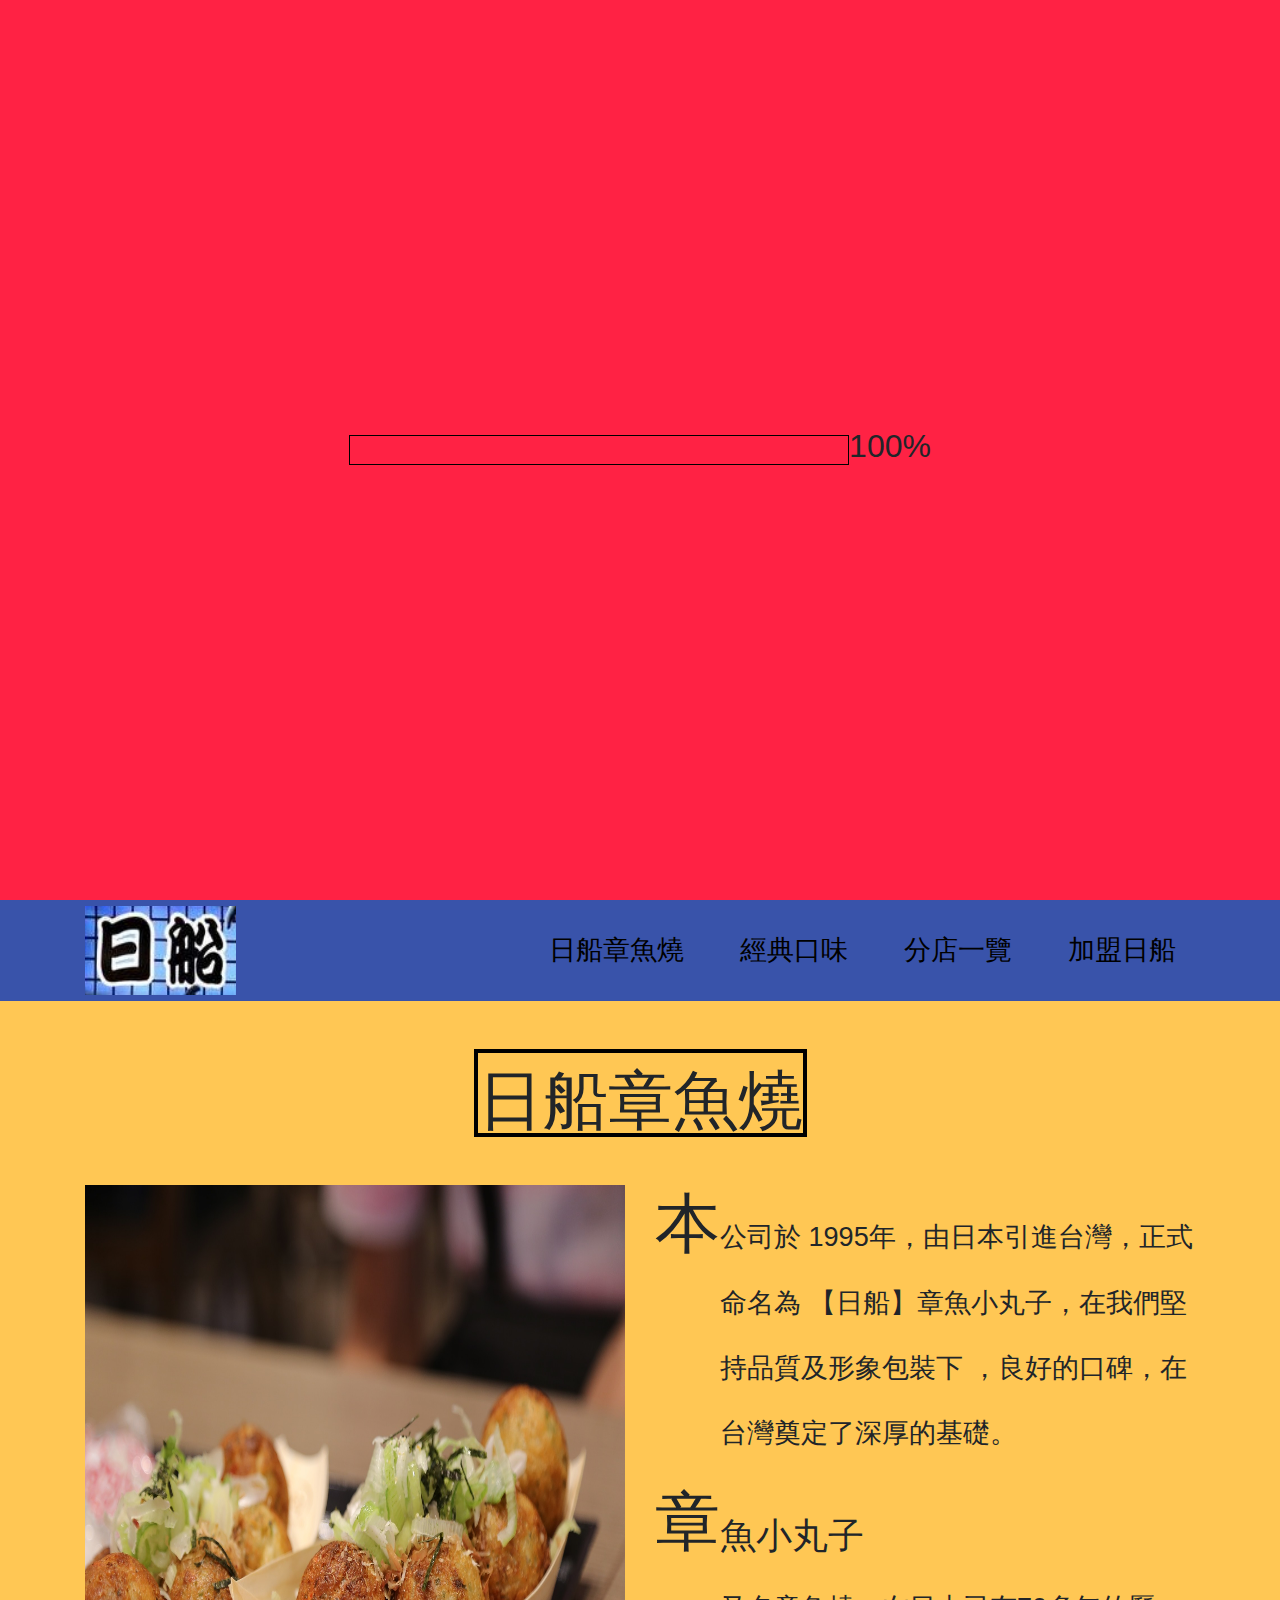
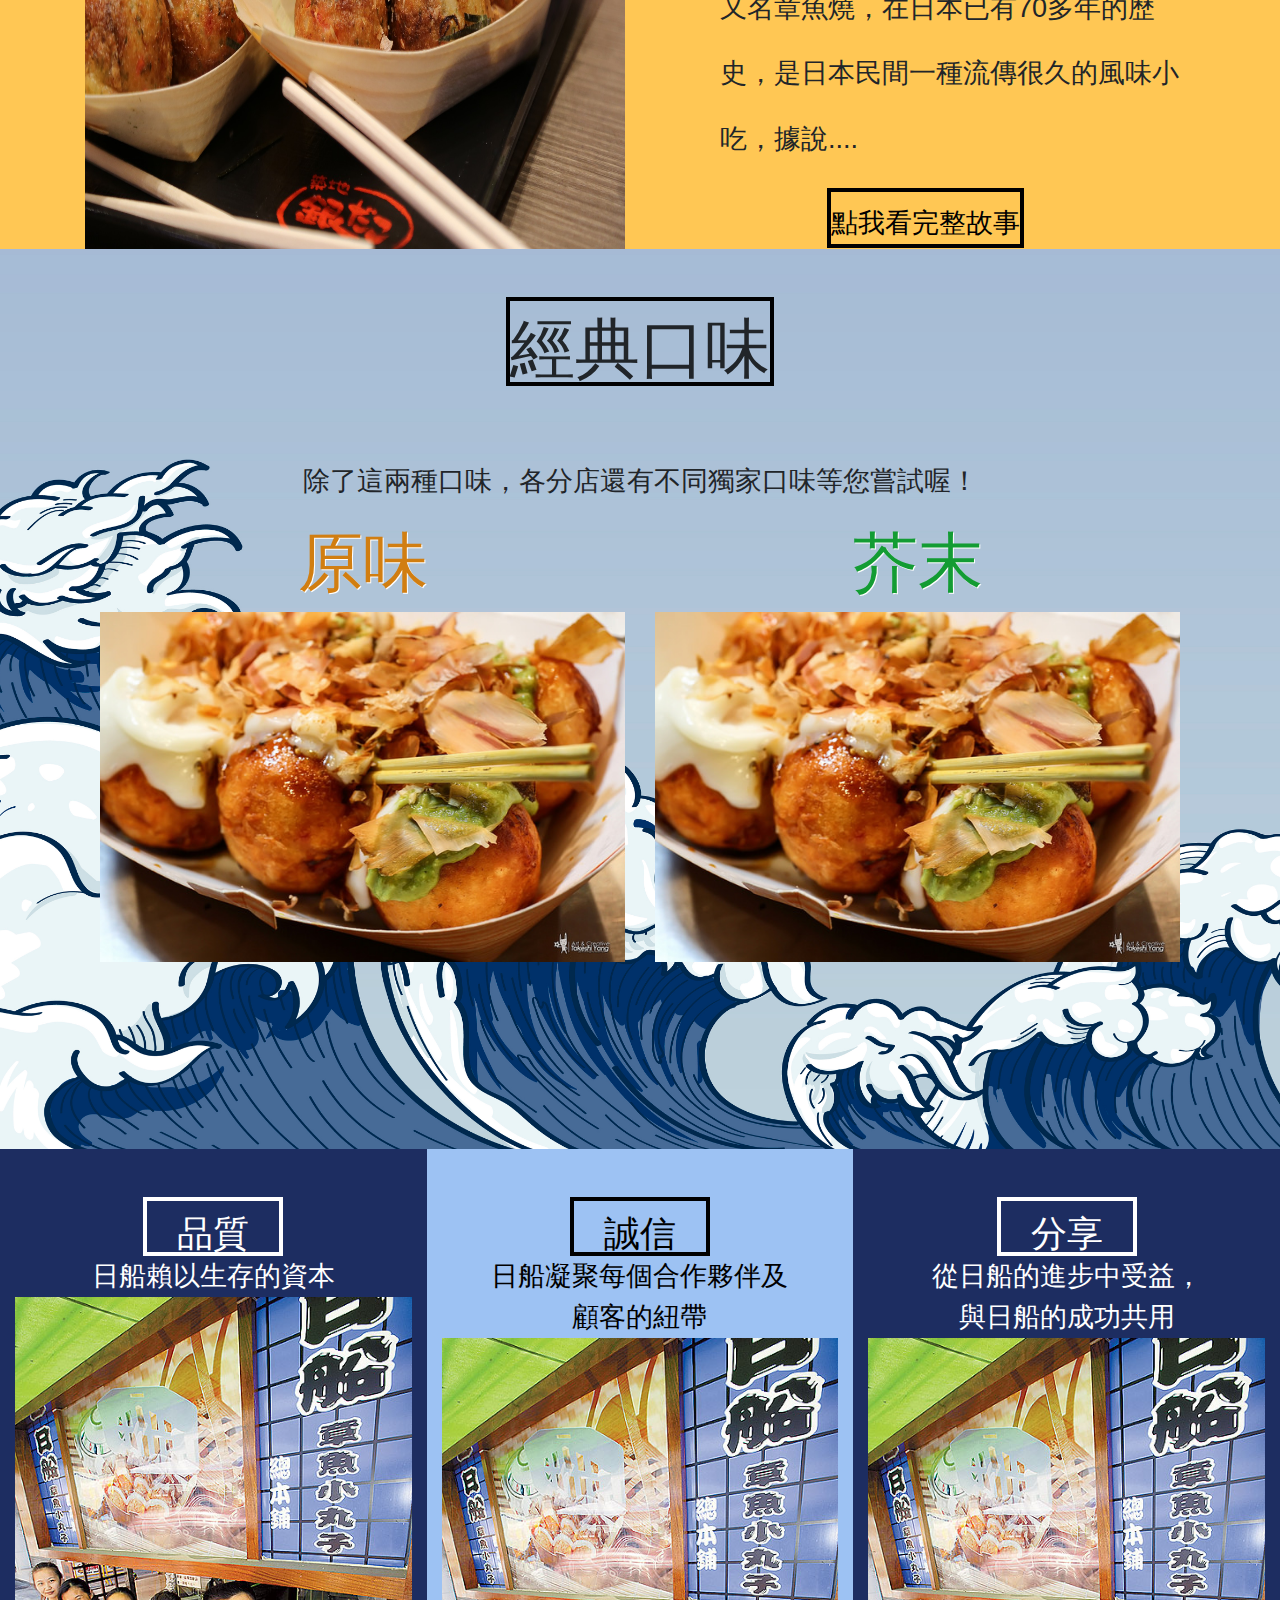
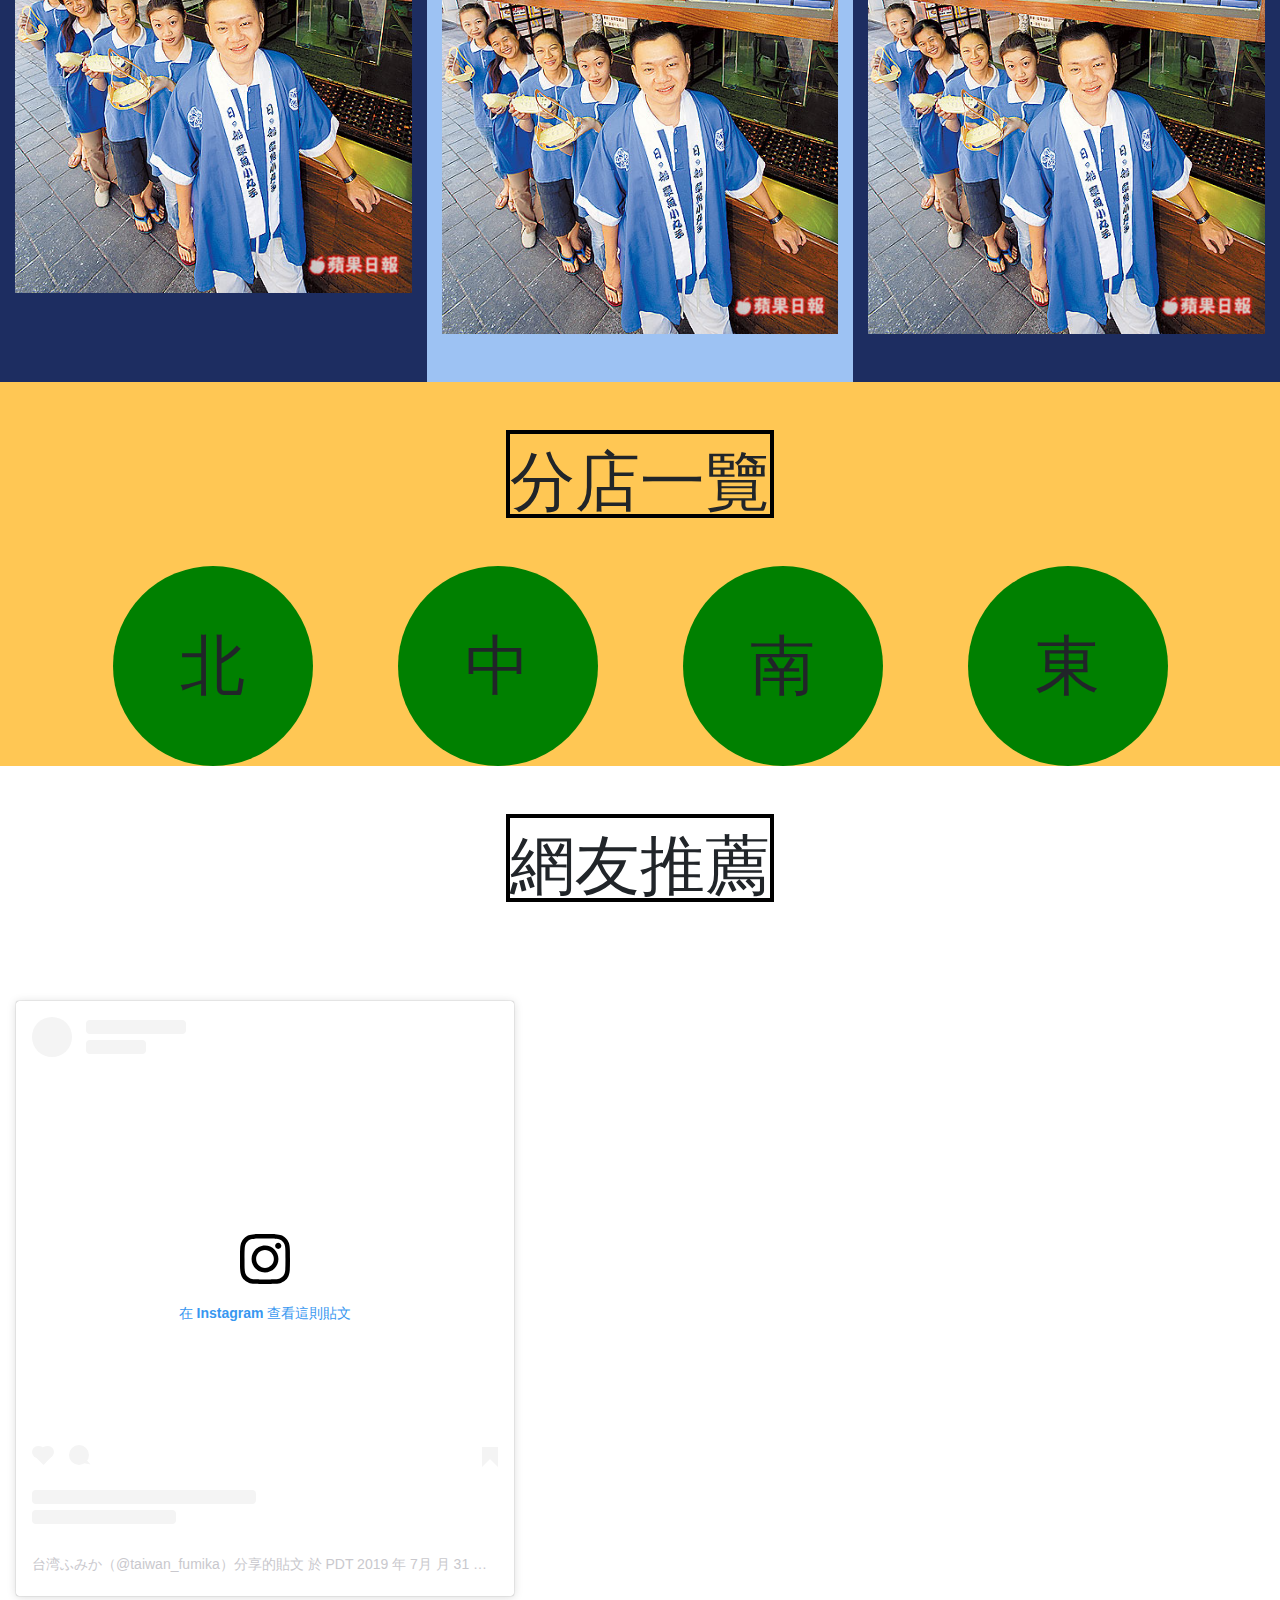
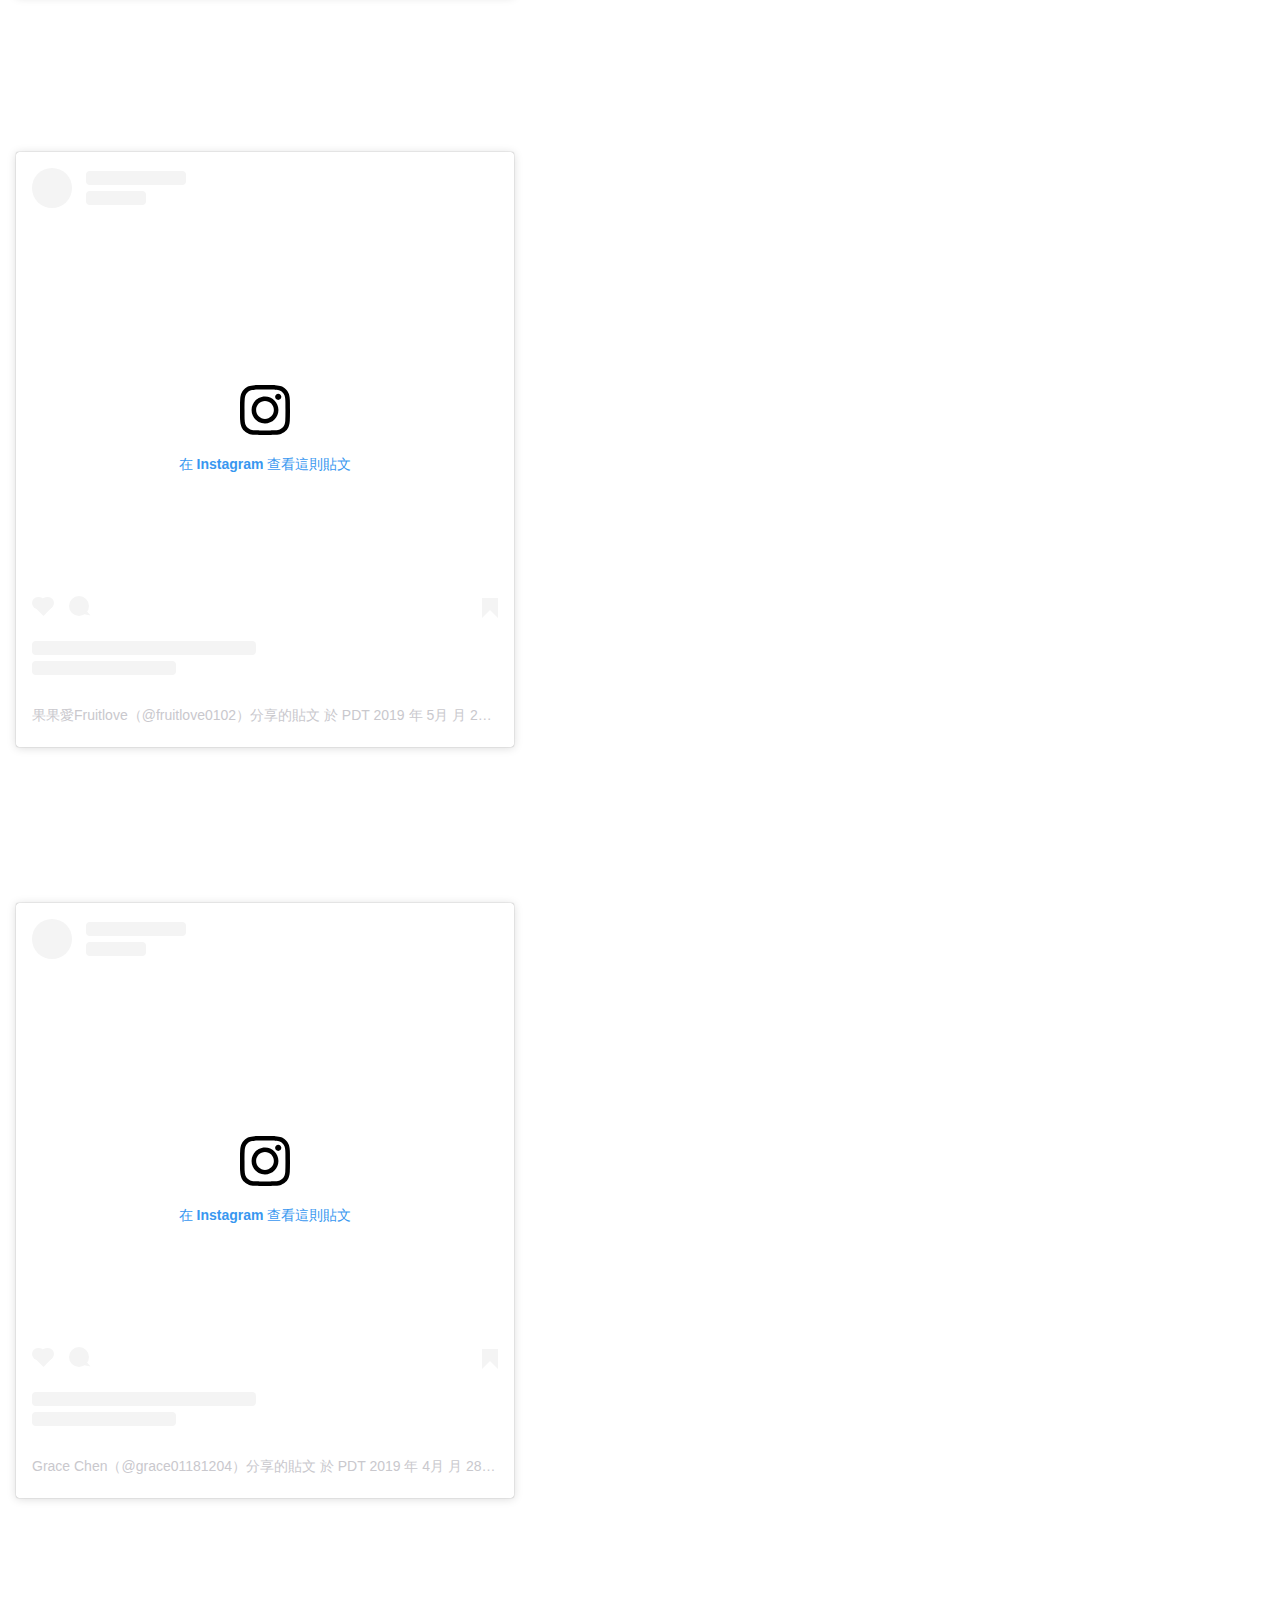
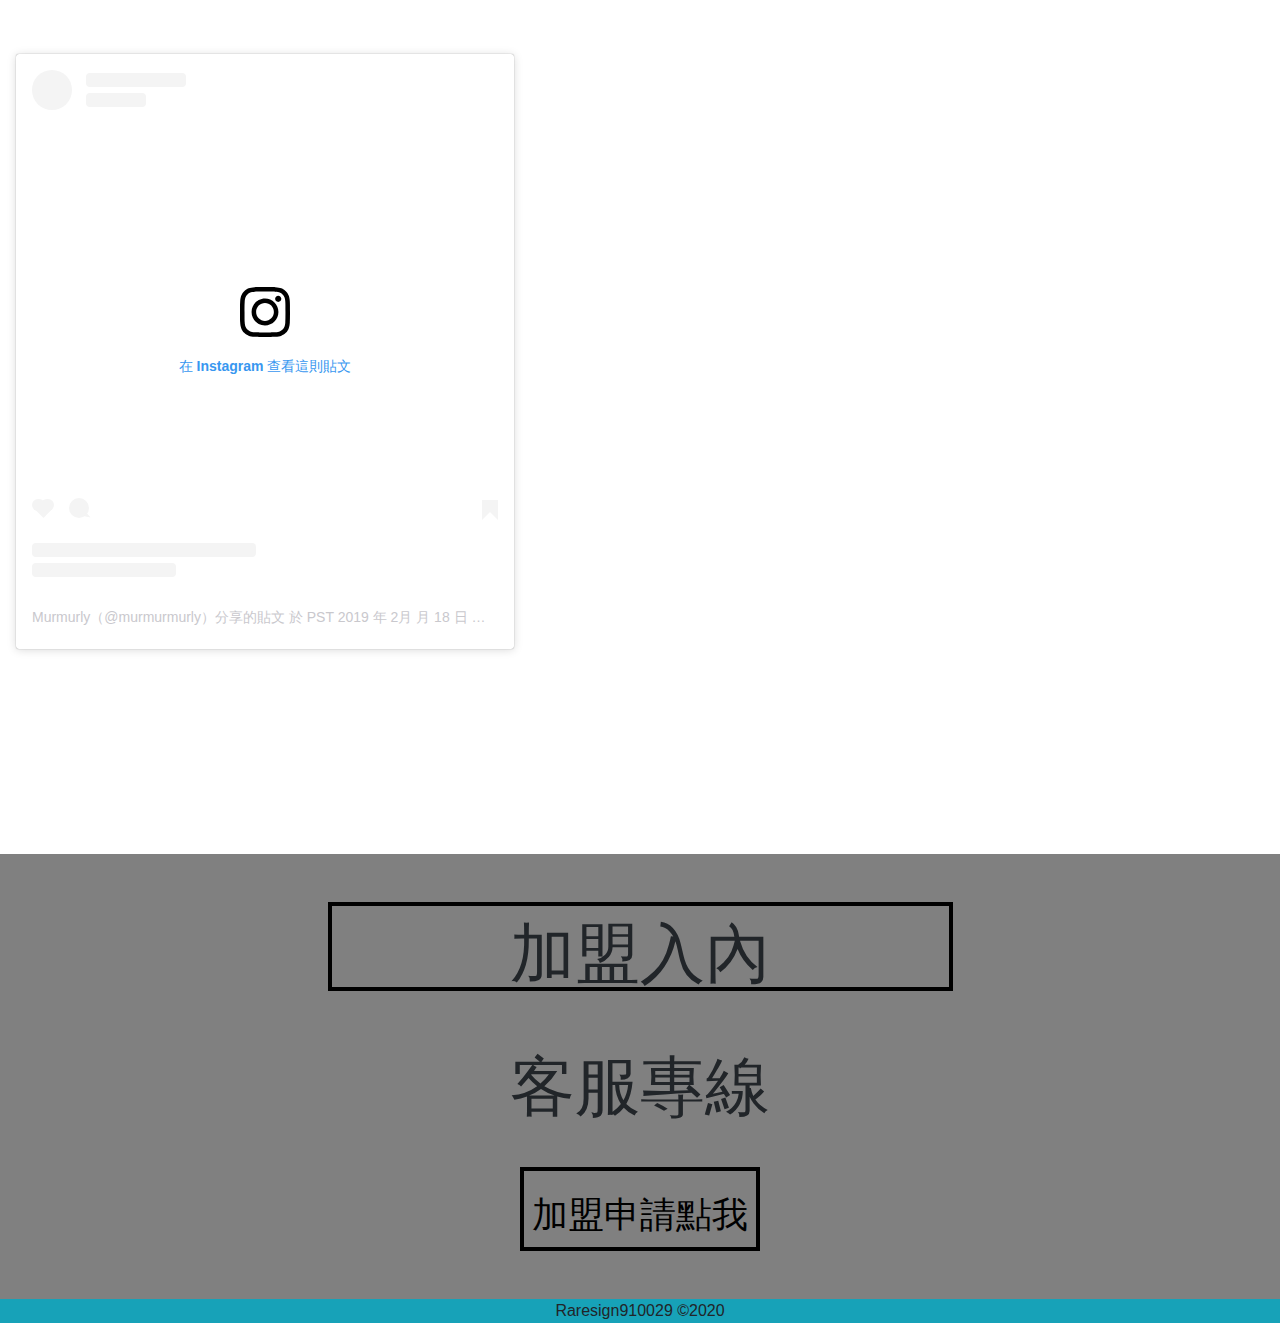
==== index.html @ 91a4bc74 "up" ====
<!doctype html>
<html lang="en">

<head>
    <!-- 繁黑體 -->
    <script>
        (function (d) {
            var config = {
                kitId: 'cxu7qqn',
                scriptTimeout: 3000,
                async: true
            },
                h = d.documentElement,
                t = setTimeout(function () {
                    h.className = h.className.replace(/\bwf-loading\b/g, "") + " wf-inactive";
                }, config.scriptTimeout),
                tk = d.createElement("script"),
                f = false,
                s = d.getElementsByTagName("script")[0],
                a;
            h.className += " wf-loading";
            tk.src = 'https://use.typekit.net/' + config.kitId + '.js';
            tk.async = true;
            tk.onload = tk.onreadystatechange = function () {
                a = this.readyState;
                if (f || a && a != "complete" && a != "loaded") return;
                f = true;
                clearTimeout(t);
                try {
                    Typekit.load(config)
                } catch (e) { }
            };
            s.parentNode.insertBefore(tk, s)
        })(document);
    </script>

    <meta charset="utf-8">
    <meta name="viewport" content="width=device-width, initial-scale=1, shrink-to-fit=no">
    <link rel="stylesheet" href="https://stackpath.bootstrapcdn.com/bootstrap/4.4.1/css/bootstrap.min.css"
        integrity="sha384-Vkoo8x4CGsO3+Hhxv8T/Q5PaXtkKtu6ug5TOeNV6gBiFeWPGFN9MuhOf23Q9Ifjh" crossorigin="anonymous">
    <link rel="icon" href="./img/octopus_favicon.png" type="image/x-icon" />

    <link rel="stylesheet" href="https://cdnjs.cloudflare.com/ajax/libs/Swiper/4.5.1/css/swiper.min.css">

    <link rel="stylesheet" href="./css/jpboat.css">

    <title>日船章魚小丸子</title>
</head>

<body>
    <section class="loading_start">
        <div class="loadingbg">
            <div class="loadbar">
                <div class="loading"></div>
            </div>
            <h2 id="percent">100%</h2>
        </div>
    </section>

    <div class="nav_section">
        <nav class="container navbar navbar-expand-lg ">
            <!-- X  收合 -->
            <div class="remove " id="remove_btn" title="收合選單">X</div>
            <!-- <div class="back_top " id="back_top" title="回到頁首" >^</div> -->
            <a class="nav_logo navbar-brand " href="#jpboat_start">
                <img src="./img/日船Logo.jpg" width="151" , height="
                89" alt="" title="日船 JPBOAT │ 章魚燒第一品牌">

            </a>
            <button class="navbar-toggler" title="點我展開 │ 收合" type="button" data-toggle="collapse"
                data-target="#navbarNavDropdown" aria-controls="navbarNavDropdown" aria-expanded="false"
                aria-label="Toggle navigation">
                <span class="navbar-toggler-icon">
                    <img src="https://cdn.pixabay.com/photo/2014/04/04/19/48/octopus-313943_960_720.png" alt="">
                </span>
            </button>
            <div class="collapse navbar-collapse nav_group" id="navbarNavDropdown">
                <ul class="navbar-nav">

                    <li class="nav-item active">
                        <a class="nav-link" href="#jpboat_start">日船章魚燒</a>
                    </li>
                    <li class="nav-item active">
                        <a class="nav-link" href="#classicTaste">經典口味</a>
                    </li>
                    <li class="nav-item active">
                        <a class="nav-link" href="#">分店一覽</a>
                    </li>
                    <li class="nav-item active">
                        <a class="nav-link" href="#">加盟日船</a>
                    </li>
                </ul>
            </div>
        </nav>
    </div>

    <main>
        <section class="blank_fill_nav" id="jpboat_start"></section>
        <!-- 日船章魚燒介紹 開始 -->
        <section class="bg-first">
            <div class="container">
                <div class="row">
                    <div class="col col-12">
                        <div class="title-box">
                            <div class="title">日船章魚燒</div>
                        </div>
                    </div>
                    <div class="col col-12 col-md-12 col-lg-6 col-xl-6">
                        <img src="./img/takoyaki.jpg" class="img-fluid" alt="章魚小丸子 ">
                    </div>
                    <div class="col col-12 col-md-12 col-lg-6 col-xl-6 contents">

                        <div class="content_1">
                            <h2>本</h2>
                            <p>公司於 1995年，由日本引進台灣，正式命名為

                                【日船】章魚小丸子，在我們堅持品質及形象包裝下

                                ，良好的口碑，在台灣奠定了深厚的基礎。</p>
                        </div>
                        <div class="content_2">
                            <h2>章</h2>
                            <h3>魚小丸子</h3>
                            <p>又名章魚燒，在日本已有70多年的歷史，是日本民間一種流傳很久的風味小吃，據說....</p>
                        </div>
                        <div class="content_3">
                            <a data-toggle="modal" href="#myModal">
                                <div title="日船 │ 緣起">點我看完整故事</div>
                            </a>
                            <div class="modal fade" id="myModal" tabindex="-1" role="dialog" aria-hidden="true">
                                <div class="modal-dialog modal-full" role="document">
                                    <div class="modal-content">
                                        <div class="modal-header">
                                            <h5 class="modal-title">Modal</h5>
                                            <button type="button" class="close" data-dismiss="modal" aria-label="Close">
                                                <span aria-hidden="true">×</span>
                                            </button>
                                        </div>
                                        <div class="modal-body p-4" id="result">
                                            <p>The grid inside the modal is responsive too..</p>
                                            <div class="row">
                                                <div class="col-sm-6 col-lg-3">
                                                    Content
                                                </div>
                                                <div class="col-sm-6 col-lg-3">
                                                    Content
                                                </div>
                                                <div class="col-sm-6 col-lg-3">
                                                    Content
                                                </div>
                                                <div class="col-sm-6 col-lg-3">
                                                    Content
                                                </div>
                                                <div class="col-sm-6 col-lg-3">
                                                    Content
                                                </div>
                                                <div class="col-sm-6 col-lg-3">
                                                    Content
                                                </div>
                                                <div class="col-sm-6 col-lg-3">
                                                    Content
                                                </div>
                                                <div class="col-sm-6 col-lg-3">
                                                    Content
                                                </div>
                                            </div>
                                        </div>
                                        <div class="modal-footer">
                                            <button type="button" class="btn btn-secondary"
                                                data-dismiss="modal">OK</button>
                                        </div>
                                    </div>
                                </div>
                            </div>
                        </div>
                    </div>
                </div>
        </section>
        <!-- 日船章魚燒介紹 結束 -->


        <!-- 經典口味 -->
        <section class="bg-classicTaste" id="classicTaste">
            <div class="container">
                <div class="row">
                    <div class="col col-12">
                        <div class="title-box">
                            <div class="title">經典口味</div>
                        </div>
                    </div>
                </div>
                <div class="row">
                    <div class="col col-12">
                        <div class="subtitle-box">
                            <div class="title">除了這兩種口味，各分店還有不同獨家口味等您嘗試喔！</div>
                        </div>
                    </div>
                </div>
                <div class="row">
                    <div class="col col-12">
                        <div class="favor-box">
                            <div class="col col-12 col-md-12 col-lg-6 col-xl-6 favor-box-in">
                                <div class="tasteBox original">原味</div>
                                <img src="./img/個人專題pics/芥末.jpg" alt="">
                            </div>
                            <div class="col col-12 col-md-12 col-lg-6 col-xl-6 favor-box-in">
                                <div class="tasteBox mustard">芥末</div>
                                <img src="./img/個人專題pics/芥末.jpg" alt="">
                            </div>
                        </div>
                    </div>
                </div>
            </div>
        </section>
        <!-- 經典口味 結束 -->

        <!-- 日船理念 滿版 開始 -->
        <section class="idea">
            <div class="container full">
                <div class="row">
                    <div class="col col-12 col-md-12 col-lg-4 col-xl-4 quality">
                        <div class="cards">
                            <div class="card-idea-title quality">
                                品質
                            </div>
                            <div class="card-idea-content quality">日船賴以生存的資本</div>
                            <img class="img-fluid" src="./img/個人專題pics/日船形象照.jpg" alt="">
                        </div>
                    </div>
                    <div class="col col-12 col-md-12 col-lg-4 col-xl-4 honesty">
                        <div class="cards">
                            <div class="card-idea-title honesty ">
                                誠信
                            </div>
                            <div class="card-idea-content honesty">
                                日船凝聚每個合作夥伴及<br>顧客的紐帶
                            </div>
                            <img class="img-fluid" src="./img/個人專題pics/日船形象照.jpg" alt="">
                        </div>
                    </div>
                    <div class="col col-12 col-md-12 col-lg-4 col-xl-4 share">
                        <div class="cards">
                            <div class="card-idea-title share">
                                分享
                            </div>
                            <div class="card-idea-content share">從日船的進步中受益，<br>與日船的成功共用</div>
                            <img class="img-fluid" src="./img/個人專題pics/日船形象照.jpg" alt="">
                        </div>
                    </div>
                </div>
            </div>
        </section>
        <!-- 日船理念 滿版 結束 -->

        <!-- 分店一覽 開始 -->
        <section class="branches">
            <div class="container">
                <div class="row">
                    <div class="col col-12">
                        <div class="title-box">
                            <div class="title">分店一覽</div>
                        </div>
                    </div>
                </div>


                <div class="row">
                    <div class="col col-12 col-md-12 col-lg-3 col-xl-3">
                        <div class="circle north">
                            <p>北</p>
                        </div>
                    </div>
                    <div class="col col-12 col-md-12 col-lg-3 col-xl-3">
                        <div class="circle middle">
                            <p>中</p>
                        </div>
                    </div>
                    <div class="col col-12 col-md-12 col-lg-3 col-xl-3">
                        <div class="circle south">
                            <p>南</p>
                        </div>
                    </div>
                    <div class="col col-12 col-md-12 col-lg-3 col-xl-3">
                        <div class="circle east">
                            <p>東</p>
                        </div>
                    </div>
                </div>
            </div>

        </section>

        <!-- 分店一覽 結束 -->

        <!-- 網友推薦 開始 -->
        <section class="netizen_comment ">
            <div class="container full">
                <div class="row">
                    <div class="col col-12">
                        <div class="title-box">
                            <div class="title">網友推薦</div>
                        </div>
                    </div>
                </div>
                <div class="row">
                    <div class="col col-12">
                        <div class="swiper-container">
                            <div class="swiper-wrapper">
                                <div class="swiper-slide"
                                    ><blockquote class="instagram-media" data-instgrm-permalink="https://www.instagram.com/p/B0krpoDA9V7/?utm_source=ig_embed&amp;utm_campaign=loading" data-instgrm-version="12" style=" background:#FFF; border:0; border-radius:3px; box-shadow:0 0 1px 0 rgba(0,0,0,0.5),0 1px 10px 0 rgba(0,0,0,0.15); margin: 1px; max-width:540px; min-width:326px; padding:0; width:99.375%; width:-webkit-calc(100% - 2px); width:calc(100% - 2px);"><div style="padding:16px;"> <a href="https://www.instagram.com/p/B0krpoDA9V7/?utm_source=ig_embed&amp;utm_campaign=loading" style=" background:#FFFFFF; line-height:0; padding:0 0; text-align:center; text-decoration:none; width:100%;" target="_blank"> <div style=" display: flex; flex-direction: row; align-items: center;"> <div style="background-color: #F4F4F4; border-radius: 50%; flex-grow: 0; height: 40px; margin-right: 14px; width: 40px;"></div> <div style="display: flex; flex-direction: column; flex-grow: 1; justify-content: center;"> <div style=" background-color: #F4F4F4; border-radius: 4px; flex-grow: 0; height: 14px; margin-bottom: 6px; width: 100px;"></div> <div style=" background-color: #F4F4F4; border-radius: 4px; flex-grow: 0; height: 14px; width: 60px;"></div></div></div><div style="padding: 19% 0;"></div> <div style="display:block; height:50px; margin:0 auto 12px; width:50px;"><svg width="50px" height="50px" viewBox="0 0 60 60" version="1.1" xmlns="https://www.w3.org/2000/svg" xmlns:xlink="https://www.w3.org/1999/xlink"><g stroke="none" stroke-width="1" fill="none" fill-rule="evenodd"><g transform="translate(-511.000000, -20.000000)" fill="#000000"><g><path d="M556.869,30.41 C554.814,30.41 553.148,32.076 553.148,34.131 C553.148,36.186 554.814,37.852 556.869,37.852 C558.924,37.852 560.59,36.186 560.59,34.131 C560.59,32.076 558.924,30.41 556.869,30.41 M541,60.657 C535.114,60.657 530.342,55.887 530.342,50 C530.342,44.114 535.114,39.342 541,39.342 C546.887,39.342 551.658,44.114 551.658,50 C551.658,55.887 546.887,60.657 541,60.657 M541,33.886 C532.1,33.886 524.886,41.1 524.886,50 C524.886,58.899 532.1,66.113 541,66.113 C549.9,66.113 557.115,58.899 557.115,50 C557.115,41.1 549.9,33.886 541,33.886 M565.378,62.101 C565.244,65.022 564.756,66.606 564.346,67.663 C563.803,69.06 563.154,70.057 562.106,71.106 C561.058,72.155 560.06,72.803 558.662,73.347 C557.607,73.757 556.021,74.244 553.102,74.378 C549.944,74.521 548.997,74.552 541,74.552 C533.003,74.552 532.056,74.521 528.898,74.378 C525.979,74.244 524.393,73.757 523.338,73.347 C521.94,72.803 520.942,72.155 519.894,71.106 C518.846,70.057 518.197,69.06 517.654,67.663 C517.244,66.606 516.755,65.022 516.623,62.101 C516.479,58.943 516.448,57.996 516.448,50 C516.448,42.003 516.479,41.056 516.623,37.899 C516.755,34.978 517.244,33.391 517.654,32.338 C518.197,30.938 518.846,29.942 519.894,28.894 C520.942,27.846 521.94,27.196 523.338,26.654 C524.393,26.244 525.979,25.756 528.898,25.623 C532.057,25.479 533.004,25.448 541,25.448 C548.997,25.448 549.943,25.479 553.102,25.623 C556.021,25.756 557.607,26.244 558.662,26.654 C560.06,27.196 561.058,27.846 562.106,28.894 C563.154,29.942 563.803,30.938 564.346,32.338 C564.756,33.391 565.244,34.978 565.378,37.899 C565.522,41.056 565.552,42.003 565.552,50 C565.552,57.996 565.522,58.943 565.378,62.101 M570.82,37.631 C570.674,34.438 570.167,32.258 569.425,30.349 C568.659,28.377 567.633,26.702 565.965,25.035 C564.297,23.368 562.623,22.342 560.652,21.575 C558.743,20.834 556.562,20.326 553.369,20.18 C550.169,20.033 549.148,20 541,20 C532.853,20 531.831,20.033 528.631,20.18 C525.438,20.326 523.257,20.834 521.349,21.575 C519.376,22.342 517.703,23.368 516.035,25.035 C514.368,26.702 513.342,28.377 512.574,30.349 C511.834,32.258 511.326,34.438 511.181,37.631 C511.035,40.831 511,41.851 511,50 C511,58.147 511.035,59.17 511.181,62.369 C511.326,65.562 511.834,67.743 512.574,69.651 C513.342,71.625 514.368,73.296 516.035,74.965 C517.703,76.634 519.376,77.658 521.349,78.425 C523.257,79.167 525.438,79.673 528.631,79.82 C531.831,79.965 532.853,80.001 541,80.001 C549.148,80.001 550.169,79.965 553.369,79.82 C556.562,79.673 558.743,79.167 560.652,78.425 C562.623,77.658 564.297,76.634 565.965,74.965 C567.633,73.296 568.659,71.625 569.425,69.651 C570.167,67.743 570.674,65.562 570.82,62.369 C570.966,59.17 571,58.147 571,50 C571,41.851 570.966,40.831 570.82,37.631"></path></g></g></g></svg></div><div style="padding-top: 8px;"> <div style=" color:#3897f0; font-family:Arial,sans-serif; font-size:14px; font-style:normal; font-weight:550; line-height:18px;"> 在 Instagram 查看這則貼文</div></div><div style="padding: 12.5% 0;"></div> <div style="display: flex; flex-direction: row; margin-bottom: 14px; align-items: center;"><div> <div style="background-color: #F4F4F4; border-radius: 50%; height: 12.5px; width: 12.5px; transform: translateX(0px) translateY(7px);"></div> <div style="background-color: #F4F4F4; height: 12.5px; transform: rotate(-45deg) translateX(3px) translateY(1px); width: 12.5px; flex-grow: 0; margin-right: 14px; margin-left: 2px;"></div> <div style="background-color: #F4F4F4; border-radius: 50%; height: 12.5px; width: 12.5px; transform: translateX(9px) translateY(-18px);"></div></div><div style="margin-left: 8px;"> <div style=" background-color: #F4F4F4; border-radius: 50%; flex-grow: 0; height: 20px; width: 20px;"></div> <div style=" width: 0; height: 0; border-top: 2px solid transparent; border-left: 6px solid #f4f4f4; border-bottom: 2px solid transparent; transform: translateX(16px) translateY(-4px) rotate(30deg)"></div></div><div style="margin-left: auto;"> <div style=" width: 0px; border-top: 8px solid #F4F4F4; border-right: 8px solid transparent; transform: translateY(16px);"></div> <div style=" background-color: #F4F4F4; flex-grow: 0; height: 12px; width: 16px; transform: translateY(-4px);"></div> <div style=" width: 0; height: 0; border-top: 8px solid #F4F4F4; border-left: 8px solid transparent; transform: translateY(-4px) translateX(8px);"></div></div></div> <div style="display: flex; flex-direction: column; flex-grow: 1; justify-content: center; margin-bottom: 24px;"> <div style=" background-color: #F4F4F4; border-radius: 4px; flex-grow: 0; height: 14px; margin-bottom: 6px; width: 224px;"></div> <div style=" background-color: #F4F4F4; border-radius: 4px; flex-grow: 0; height: 14px; width: 144px;"></div></div></a><p style=" color:#c9c8cd; font-family:Arial,sans-serif; font-size:14px; line-height:17px; margin-bottom:0; margin-top:8px; overflow:hidden; padding:8px 0 7px; text-align:center; text-overflow:ellipsis; white-space:nowrap;"><a href="https://www.instagram.com/p/B0krpoDA9V7/?utm_source=ig_embed&amp;utm_campaign=loading" style=" color:#c9c8cd; font-family:Arial,sans-serif; font-size:14px; font-style:normal; font-weight:normal; line-height:17px; text-decoration:none;" target="_blank">台湾ふみか（@taiwan_fumika）分享的貼文</a> 於 <time style=" font-family:Arial,sans-serif; font-size:14px; line-height:17px;" datetime="2019-07-31T07:42:49+00:00">PDT 2019 年 7月 月 31 日 上午 12:42</time> 張貼</p></div></blockquote> <script async src="//www.instagram.com/embed.js"></script></div>
                                <div class="swiper-slide"
                                    ><blockquote class="instagram-media" data-instgrm-permalink="https://www.instagram.com/p/Bx48V1_DPYf/?utm_source=ig_embed&amp;utm_campaign=loading" data-instgrm-version="12" style=" background:#FFF; border:0; border-radius:3px; box-shadow:0 0 1px 0 rgba(0,0,0,0.5),0 1px 10px 0 rgba(0,0,0,0.15); margin: 1px; max-width:540px; min-width:326px; padding:0; width:99.375%; width:-webkit-calc(100% - 2px); width:calc(100% - 2px);"><div style="padding:16px;"> <a href="https://www.instagram.com/p/Bx48V1_DPYf/?utm_source=ig_embed&amp;utm_campaign=loading" style=" background:#FFFFFF; line-height:0; padding:0 0; text-align:center; text-decoration:none; width:100%;" target="_blank"> <div style=" display: flex; flex-direction: row; align-items: center;"> <div style="background-color: #F4F4F4; border-radius: 50%; flex-grow: 0; height: 40px; margin-right: 14px; width: 40px;"></div> <div style="display: flex; flex-direction: column; flex-grow: 1; justify-content: center;"> <div style=" background-color: #F4F4F4; border-radius: 4px; flex-grow: 0; height: 14px; margin-bottom: 6px; width: 100px;"></div> <div style=" background-color: #F4F4F4; border-radius: 4px; flex-grow: 0; height: 14px; width: 60px;"></div></div></div><div style="padding: 19% 0;"></div> <div style="display:block; height:50px; margin:0 auto 12px; width:50px;"><svg width="50px" height="50px" viewBox="0 0 60 60" version="1.1" xmlns="https://www.w3.org/2000/svg" xmlns:xlink="https://www.w3.org/1999/xlink"><g stroke="none" stroke-width="1" fill="none" fill-rule="evenodd"><g transform="translate(-511.000000, -20.000000)" fill="#000000"><g><path d="M556.869,30.41 C554.814,30.41 553.148,32.076 553.148,34.131 C553.148,36.186 554.814,37.852 556.869,37.852 C558.924,37.852 560.59,36.186 560.59,34.131 C560.59,32.076 558.924,30.41 556.869,30.41 M541,60.657 C535.114,60.657 530.342,55.887 530.342,50 C530.342,44.114 535.114,39.342 541,39.342 C546.887,39.342 551.658,44.114 551.658,50 C551.658,55.887 546.887,60.657 541,60.657 M541,33.886 C532.1,33.886 524.886,41.1 524.886,50 C524.886,58.899 532.1,66.113 541,66.113 C549.9,66.113 557.115,58.899 557.115,50 C557.115,41.1 549.9,33.886 541,33.886 M565.378,62.101 C565.244,65.022 564.756,66.606 564.346,67.663 C563.803,69.06 563.154,70.057 562.106,71.106 C561.058,72.155 560.06,72.803 558.662,73.347 C557.607,73.757 556.021,74.244 553.102,74.378 C549.944,74.521 548.997,74.552 541,74.552 C533.003,74.552 532.056,74.521 528.898,74.378 C525.979,74.244 524.393,73.757 523.338,73.347 C521.94,72.803 520.942,72.155 519.894,71.106 C518.846,70.057 518.197,69.06 517.654,67.663 C517.244,66.606 516.755,65.022 516.623,62.101 C516.479,58.943 516.448,57.996 516.448,50 C516.448,42.003 516.479,41.056 516.623,37.899 C516.755,34.978 517.244,33.391 517.654,32.338 C518.197,30.938 518.846,29.942 519.894,28.894 C520.942,27.846 521.94,27.196 523.338,26.654 C524.393,26.244 525.979,25.756 528.898,25.623 C532.057,25.479 533.004,25.448 541,25.448 C548.997,25.448 549.943,25.479 553.102,25.623 C556.021,25.756 557.607,26.244 558.662,26.654 C560.06,27.196 561.058,27.846 562.106,28.894 C563.154,29.942 563.803,30.938 564.346,32.338 C564.756,33.391 565.244,34.978 565.378,37.899 C565.522,41.056 565.552,42.003 565.552,50 C565.552,57.996 565.522,58.943 565.378,62.101 M570.82,37.631 C570.674,34.438 570.167,32.258 569.425,30.349 C568.659,28.377 567.633,26.702 565.965,25.035 C564.297,23.368 562.623,22.342 560.652,21.575 C558.743,20.834 556.562,20.326 553.369,20.18 C550.169,20.033 549.148,20 541,20 C532.853,20 531.831,20.033 528.631,20.18 C525.438,20.326 523.257,20.834 521.349,21.575 C519.376,22.342 517.703,23.368 516.035,25.035 C514.368,26.702 513.342,28.377 512.574,30.349 C511.834,32.258 511.326,34.438 511.181,37.631 C511.035,40.831 511,41.851 511,50 C511,58.147 511.035,59.17 511.181,62.369 C511.326,65.562 511.834,67.743 512.574,69.651 C513.342,71.625 514.368,73.296 516.035,74.965 C517.703,76.634 519.376,77.658 521.349,78.425 C523.257,79.167 525.438,79.673 528.631,79.82 C531.831,79.965 532.853,80.001 541,80.001 C549.148,80.001 550.169,79.965 553.369,79.82 C556.562,79.673 558.743,79.167 560.652,78.425 C562.623,77.658 564.297,76.634 565.965,74.965 C567.633,73.296 568.659,71.625 569.425,69.651 C570.167,67.743 570.674,65.562 570.82,62.369 C570.966,59.17 571,58.147 571,50 C571,41.851 570.966,40.831 570.82,37.631"></path></g></g></g></svg></div><div style="padding-top: 8px;"> <div style=" color:#3897f0; font-family:Arial,sans-serif; font-size:14px; font-style:normal; font-weight:550; line-height:18px;"> 在 Instagram 查看這則貼文</div></div><div style="padding: 12.5% 0;"></div> <div style="display: flex; flex-direction: row; margin-bottom: 14px; align-items: center;"><div> <div style="background-color: #F4F4F4; border-radius: 50%; height: 12.5px; width: 12.5px; transform: translateX(0px) translateY(7px);"></div> <div style="background-color: #F4F4F4; height: 12.5px; transform: rotate(-45deg) translateX(3px) translateY(1px); width: 12.5px; flex-grow: 0; margin-right: 14px; margin-left: 2px;"></div> <div style="background-color: #F4F4F4; border-radius: 50%; height: 12.5px; width: 12.5px; transform: translateX(9px) translateY(-18px);"></div></div><div style="margin-left: 8px;"> <div style=" background-color: #F4F4F4; border-radius: 50%; flex-grow: 0; height: 20px; width: 20px;"></div> <div style=" width: 0; height: 0; border-top: 2px solid transparent; border-left: 6px solid #f4f4f4; border-bottom: 2px solid transparent; transform: translateX(16px) translateY(-4px) rotate(30deg)"></div></div><div style="margin-left: auto;"> <div style=" width: 0px; border-top: 8px solid #F4F4F4; border-right: 8px solid transparent; transform: translateY(16px);"></div> <div style=" background-color: #F4F4F4; flex-grow: 0; height: 12px; width: 16px; transform: translateY(-4px);"></div> <div style=" width: 0; height: 0; border-top: 8px solid #F4F4F4; border-left: 8px solid transparent; transform: translateY(-4px) translateX(8px);"></div></div></div> <div style="display: flex; flex-direction: column; flex-grow: 1; justify-content: center; margin-bottom: 24px;"> <div style=" background-color: #F4F4F4; border-radius: 4px; flex-grow: 0; height: 14px; margin-bottom: 6px; width: 224px;"></div> <div style=" background-color: #F4F4F4; border-radius: 4px; flex-grow: 0; height: 14px; width: 144px;"></div></div></a><p style=" color:#c9c8cd; font-family:Arial,sans-serif; font-size:14px; line-height:17px; margin-bottom:0; margin-top:8px; overflow:hidden; padding:8px 0 7px; text-align:center; text-overflow:ellipsis; white-space:nowrap;"><a href="https://www.instagram.com/p/Bx48V1_DPYf/?utm_source=ig_embed&amp;utm_campaign=loading" style=" color:#c9c8cd; font-family:Arial,sans-serif; font-size:14px; font-style:normal; font-weight:normal; line-height:17px; text-decoration:none;" target="_blank">果果愛Fruitlove（@fruitlove0102）分享的貼文</a> 於 <time style=" font-family:Arial,sans-serif; font-size:14px; line-height:17px;" datetime="2019-05-25T14:59:18+00:00">PDT 2019 年 5月 月 25 日 上午 7:59</time> 張貼</p></div></blockquote> <script async src="//www.instagram.com/embed.js"></script></div>
                                <div class="swiper-slide"
                                    ><blockquote class="instagram-media" data-instgrm-permalink="https://www.instagram.com/p/BwzCbxDjikO/?utm_source=ig_embed&amp;utm_campaign=loading" data-instgrm-version="12" style=" background:#FFF; border:0; border-radius:3px; box-shadow:0 0 1px 0 rgba(0,0,0,0.5),0 1px 10px 0 rgba(0,0,0,0.15); margin: 1px; max-width:540px; min-width:326px; padding:0; width:99.375%; width:-webkit-calc(100% - 2px); width:calc(100% - 2px);"><div style="padding:16px;"> <a href="https://www.instagram.com/p/BwzCbxDjikO/?utm_source=ig_embed&amp;utm_campaign=loading" style=" background:#FFFFFF; line-height:0; padding:0 0; text-align:center; text-decoration:none; width:100%;" target="_blank"> <div style=" display: flex; flex-direction: row; align-items: center;"> <div style="background-color: #F4F4F4; border-radius: 50%; flex-grow: 0; height: 40px; margin-right: 14px; width: 40px;"></div> <div style="display: flex; flex-direction: column; flex-grow: 1; justify-content: center;"> <div style=" background-color: #F4F4F4; border-radius: 4px; flex-grow: 0; height: 14px; margin-bottom: 6px; width: 100px;"></div> <div style=" background-color: #F4F4F4; border-radius: 4px; flex-grow: 0; height: 14px; width: 60px;"></div></div></div><div style="padding: 19% 0;"></div> <div style="display:block; height:50px; margin:0 auto 12px; width:50px;"><svg width="50px" height="50px" viewBox="0 0 60 60" version="1.1" xmlns="https://www.w3.org/2000/svg" xmlns:xlink="https://www.w3.org/1999/xlink"><g stroke="none" stroke-width="1" fill="none" fill-rule="evenodd"><g transform="translate(-511.000000, -20.000000)" fill="#000000"><g><path d="M556.869,30.41 C554.814,30.41 553.148,32.076 553.148,34.131 C553.148,36.186 554.814,37.852 556.869,37.852 C558.924,37.852 560.59,36.186 560.59,34.131 C560.59,32.076 558.924,30.41 556.869,30.41 M541,60.657 C535.114,60.657 530.342,55.887 530.342,50 C530.342,44.114 535.114,39.342 541,39.342 C546.887,39.342 551.658,44.114 551.658,50 C551.658,55.887 546.887,60.657 541,60.657 M541,33.886 C532.1,33.886 524.886,41.1 524.886,50 C524.886,58.899 532.1,66.113 541,66.113 C549.9,66.113 557.115,58.899 557.115,50 C557.115,41.1 549.9,33.886 541,33.886 M565.378,62.101 C565.244,65.022 564.756,66.606 564.346,67.663 C563.803,69.06 563.154,70.057 562.106,71.106 C561.058,72.155 560.06,72.803 558.662,73.347 C557.607,73.757 556.021,74.244 553.102,74.378 C549.944,74.521 548.997,74.552 541,74.552 C533.003,74.552 532.056,74.521 528.898,74.378 C525.979,74.244 524.393,73.757 523.338,73.347 C521.94,72.803 520.942,72.155 519.894,71.106 C518.846,70.057 518.197,69.06 517.654,67.663 C517.244,66.606 516.755,65.022 516.623,62.101 C516.479,58.943 516.448,57.996 516.448,50 C516.448,42.003 516.479,41.056 516.623,37.899 C516.755,34.978 517.244,33.391 517.654,32.338 C518.197,30.938 518.846,29.942 519.894,28.894 C520.942,27.846 521.94,27.196 523.338,26.654 C524.393,26.244 525.979,25.756 528.898,25.623 C532.057,25.479 533.004,25.448 541,25.448 C548.997,25.448 549.943,25.479 553.102,25.623 C556.021,25.756 557.607,26.244 558.662,26.654 C560.06,27.196 561.058,27.846 562.106,28.894 C563.154,29.942 563.803,30.938 564.346,32.338 C564.756,33.391 565.244,34.978 565.378,37.899 C565.522,41.056 565.552,42.003 565.552,50 C565.552,57.996 565.522,58.943 565.378,62.101 M570.82,37.631 C570.674,34.438 570.167,32.258 569.425,30.349 C568.659,28.377 567.633,26.702 565.965,25.035 C564.297,23.368 562.623,22.342 560.652,21.575 C558.743,20.834 556.562,20.326 553.369,20.18 C550.169,20.033 549.148,20 541,20 C532.853,20 531.831,20.033 528.631,20.18 C525.438,20.326 523.257,20.834 521.349,21.575 C519.376,22.342 517.703,23.368 516.035,25.035 C514.368,26.702 513.342,28.377 512.574,30.349 C511.834,32.258 511.326,34.438 511.181,37.631 C511.035,40.831 511,41.851 511,50 C511,58.147 511.035,59.17 511.181,62.369 C511.326,65.562 511.834,67.743 512.574,69.651 C513.342,71.625 514.368,73.296 516.035,74.965 C517.703,76.634 519.376,77.658 521.349,78.425 C523.257,79.167 525.438,79.673 528.631,79.82 C531.831,79.965 532.853,80.001 541,80.001 C549.148,80.001 550.169,79.965 553.369,79.82 C556.562,79.673 558.743,79.167 560.652,78.425 C562.623,77.658 564.297,76.634 565.965,74.965 C567.633,73.296 568.659,71.625 569.425,69.651 C570.167,67.743 570.674,65.562 570.82,62.369 C570.966,59.17 571,58.147 571,50 C571,41.851 570.966,40.831 570.82,37.631"></path></g></g></g></svg></div><div style="padding-top: 8px;"> <div style=" color:#3897f0; font-family:Arial,sans-serif; font-size:14px; font-style:normal; font-weight:550; line-height:18px;"> 在 Instagram 查看這則貼文</div></div><div style="padding: 12.5% 0;"></div> <div style="display: flex; flex-direction: row; margin-bottom: 14px; align-items: center;"><div> <div style="background-color: #F4F4F4; border-radius: 50%; height: 12.5px; width: 12.5px; transform: translateX(0px) translateY(7px);"></div> <div style="background-color: #F4F4F4; height: 12.5px; transform: rotate(-45deg) translateX(3px) translateY(1px); width: 12.5px; flex-grow: 0; margin-right: 14px; margin-left: 2px;"></div> <div style="background-color: #F4F4F4; border-radius: 50%; height: 12.5px; width: 12.5px; transform: translateX(9px) translateY(-18px);"></div></div><div style="margin-left: 8px;"> <div style=" background-color: #F4F4F4; border-radius: 50%; flex-grow: 0; height: 20px; width: 20px;"></div> <div style=" width: 0; height: 0; border-top: 2px solid transparent; border-left: 6px solid #f4f4f4; border-bottom: 2px solid transparent; transform: translateX(16px) translateY(-4px) rotate(30deg)"></div></div><div style="margin-left: auto;"> <div style=" width: 0px; border-top: 8px solid #F4F4F4; border-right: 8px solid transparent; transform: translateY(16px);"></div> <div style=" background-color: #F4F4F4; flex-grow: 0; height: 12px; width: 16px; transform: translateY(-4px);"></div> <div style=" width: 0; height: 0; border-top: 8px solid #F4F4F4; border-left: 8px solid transparent; transform: translateY(-4px) translateX(8px);"></div></div></div> <div style="display: flex; flex-direction: column; flex-grow: 1; justify-content: center; margin-bottom: 24px;"> <div style=" background-color: #F4F4F4; border-radius: 4px; flex-grow: 0; height: 14px; margin-bottom: 6px; width: 224px;"></div> <div style=" background-color: #F4F4F4; border-radius: 4px; flex-grow: 0; height: 14px; width: 144px;"></div></div></a><p style=" color:#c9c8cd; font-family:Arial,sans-serif; font-size:14px; line-height:17px; margin-bottom:0; margin-top:8px; overflow:hidden; padding:8px 0 7px; text-align:center; text-overflow:ellipsis; white-space:nowrap;"><a href="https://www.instagram.com/p/BwzCbxDjikO/?utm_source=ig_embed&amp;utm_campaign=loading" style=" color:#c9c8cd; font-family:Arial,sans-serif; font-size:14px; font-style:normal; font-weight:normal; line-height:17px; text-decoration:none;" target="_blank">Grace Chen（@grace01181204）分享的貼文</a> 於 <time style=" font-family:Arial,sans-serif; font-size:14px; line-height:17px;" datetime="2019-04-28T11:25:42+00:00">PDT 2019 年 4月 月 28 日 上午 4:25</time> 張貼</p></div></blockquote> <script async src="//www.instagram.com/embed.js"></script></div>
                                <div class="swiper-slide"
                                   ><blockquote class="instagram-media" data-instgrm-permalink="https://www.instagram.com/p/BuByYr9A2uV/?utm_source=ig_embed&amp;utm_campaign=loading" data-instgrm-version="12" style=" background:#FFF; border:0; border-radius:3px; box-shadow:0 0 1px 0 rgba(0,0,0,0.5),0 1px 10px 0 rgba(0,0,0,0.15); margin: 1px; max-width:540px; min-width:326px; padding:0; width:99.375%; width:-webkit-calc(100% - 2px); width:calc(100% - 2px);"><div style="padding:16px;"> <a href="https://www.instagram.com/p/BuByYr9A2uV/?utm_source=ig_embed&amp;utm_campaign=loading" style=" background:#FFFFFF; line-height:0; padding:0 0; text-align:center; text-decoration:none; width:100%;" target="_blank"> <div style=" display: flex; flex-direction: row; align-items: center;"> <div style="background-color: #F4F4F4; border-radius: 50%; flex-grow: 0; height: 40px; margin-right: 14px; width: 40px;"></div> <div style="display: flex; flex-direction: column; flex-grow: 1; justify-content: center;"> <div style=" background-color: #F4F4F4; border-radius: 4px; flex-grow: 0; height: 14px; margin-bottom: 6px; width: 100px;"></div> <div style=" background-color: #F4F4F4; border-radius: 4px; flex-grow: 0; height: 14px; width: 60px;"></div></div></div><div style="padding: 19% 0;"></div> <div style="display:block; height:50px; margin:0 auto 12px; width:50px;"><svg width="50px" height="50px" viewBox="0 0 60 60" version="1.1" xmlns="https://www.w3.org/2000/svg" xmlns:xlink="https://www.w3.org/1999/xlink"><g stroke="none" stroke-width="1" fill="none" fill-rule="evenodd"><g transform="translate(-511.000000, -20.000000)" fill="#000000"><g><path d="M556.869,30.41 C554.814,30.41 553.148,32.076 553.148,34.131 C553.148,36.186 554.814,37.852 556.869,37.852 C558.924,37.852 560.59,36.186 560.59,34.131 C560.59,32.076 558.924,30.41 556.869,30.41 M541,60.657 C535.114,60.657 530.342,55.887 530.342,50 C530.342,44.114 535.114,39.342 541,39.342 C546.887,39.342 551.658,44.114 551.658,50 C551.658,55.887 546.887,60.657 541,60.657 M541,33.886 C532.1,33.886 524.886,41.1 524.886,50 C524.886,58.899 532.1,66.113 541,66.113 C549.9,66.113 557.115,58.899 557.115,50 C557.115,41.1 549.9,33.886 541,33.886 M565.378,62.101 C565.244,65.022 564.756,66.606 564.346,67.663 C563.803,69.06 563.154,70.057 562.106,71.106 C561.058,72.155 560.06,72.803 558.662,73.347 C557.607,73.757 556.021,74.244 553.102,74.378 C549.944,74.521 548.997,74.552 541,74.552 C533.003,74.552 532.056,74.521 528.898,74.378 C525.979,74.244 524.393,73.757 523.338,73.347 C521.94,72.803 520.942,72.155 519.894,71.106 C518.846,70.057 518.197,69.06 517.654,67.663 C517.244,66.606 516.755,65.022 516.623,62.101 C516.479,58.943 516.448,57.996 516.448,50 C516.448,42.003 516.479,41.056 516.623,37.899 C516.755,34.978 517.244,33.391 517.654,32.338 C518.197,30.938 518.846,29.942 519.894,28.894 C520.942,27.846 521.94,27.196 523.338,26.654 C524.393,26.244 525.979,25.756 528.898,25.623 C532.057,25.479 533.004,25.448 541,25.448 C548.997,25.448 549.943,25.479 553.102,25.623 C556.021,25.756 557.607,26.244 558.662,26.654 C560.06,27.196 561.058,27.846 562.106,28.894 C563.154,29.942 563.803,30.938 564.346,32.338 C564.756,33.391 565.244,34.978 565.378,37.899 C565.522,41.056 565.552,42.003 565.552,50 C565.552,57.996 565.522,58.943 565.378,62.101 M570.82,37.631 C570.674,34.438 570.167,32.258 569.425,30.349 C568.659,28.377 567.633,26.702 565.965,25.035 C564.297,23.368 562.623,22.342 560.652,21.575 C558.743,20.834 556.562,20.326 553.369,20.18 C550.169,20.033 549.148,20 541,20 C532.853,20 531.831,20.033 528.631,20.18 C525.438,20.326 523.257,20.834 521.349,21.575 C519.376,22.342 517.703,23.368 516.035,25.035 C514.368,26.702 513.342,28.377 512.574,30.349 C511.834,32.258 511.326,34.438 511.181,37.631 C511.035,40.831 511,41.851 511,50 C511,58.147 511.035,59.17 511.181,62.369 C511.326,65.562 511.834,67.743 512.574,69.651 C513.342,71.625 514.368,73.296 516.035,74.965 C517.703,76.634 519.376,77.658 521.349,78.425 C523.257,79.167 525.438,79.673 528.631,79.82 C531.831,79.965 532.853,80.001 541,80.001 C549.148,80.001 550.169,79.965 553.369,79.82 C556.562,79.673 558.743,79.167 560.652,78.425 C562.623,77.658 564.297,76.634 565.965,74.965 C567.633,73.296 568.659,71.625 569.425,69.651 C570.167,67.743 570.674,65.562 570.82,62.369 C570.966,59.17 571,58.147 571,50 C571,41.851 570.966,40.831 570.82,37.631"></path></g></g></g></svg></div><div style="padding-top: 8px;"> <div style=" color:#3897f0; font-family:Arial,sans-serif; font-size:14px; font-style:normal; font-weight:550; line-height:18px;"> 在 Instagram 查看這則貼文</div></div><div style="padding: 12.5% 0;"></div> <div style="display: flex; flex-direction: row; margin-bottom: 14px; align-items: center;"><div> <div style="background-color: #F4F4F4; border-radius: 50%; height: 12.5px; width: 12.5px; transform: translateX(0px) translateY(7px);"></div> <div style="background-color: #F4F4F4; height: 12.5px; transform: rotate(-45deg) translateX(3px) translateY(1px); width: 12.5px; flex-grow: 0; margin-right: 14px; margin-left: 2px;"></div> <div style="background-color: #F4F4F4; border-radius: 50%; height: 12.5px; width: 12.5px; transform: translateX(9px) translateY(-18px);"></div></div><div style="margin-left: 8px;"> <div style=" background-color: #F4F4F4; border-radius: 50%; flex-grow: 0; height: 20px; width: 20px;"></div> <div style=" width: 0; height: 0; border-top: 2px solid transparent; border-left: 6px solid #f4f4f4; border-bottom: 2px solid transparent; transform: translateX(16px) translateY(-4px) rotate(30deg)"></div></div><div style="margin-left: auto;"> <div style=" width: 0px; border-top: 8px solid #F4F4F4; border-right: 8px solid transparent; transform: translateY(16px);"></div> <div style=" background-color: #F4F4F4; flex-grow: 0; height: 12px; width: 16px; transform: translateY(-4px);"></div> <div style=" width: 0; height: 0; border-top: 8px solid #F4F4F4; border-left: 8px solid transparent; transform: translateY(-4px) translateX(8px);"></div></div></div> <div style="display: flex; flex-direction: column; flex-grow: 1; justify-content: center; margin-bottom: 24px;"> <div style=" background-color: #F4F4F4; border-radius: 4px; flex-grow: 0; height: 14px; margin-bottom: 6px; width: 224px;"></div> <div style=" background-color: #F4F4F4; border-radius: 4px; flex-grow: 0; height: 14px; width: 144px;"></div></div></a><p style=" color:#c9c8cd; font-family:Arial,sans-serif; font-size:14px; line-height:17px; margin-bottom:0; margin-top:8px; overflow:hidden; padding:8px 0 7px; text-align:center; text-overflow:ellipsis; white-space:nowrap;"><a href="https://www.instagram.com/p/BuByYr9A2uV/?utm_source=ig_embed&amp;utm_campaign=loading" style=" color:#c9c8cd; font-family:Arial,sans-serif; font-size:14px; font-style:normal; font-weight:normal; line-height:17px; text-decoration:none;" target="_blank">Murmurly（@murmurmurly）分享的貼文</a> 於 <time style=" font-family:Arial,sans-serif; font-size:14px; line-height:17px;" datetime="2019-02-18T15:19:54+00:00">PST 2019 年 2月 月 18 日 上午 7:19</time> 張貼</p></div></blockquote> <script async src="//www.instagram.com/embed.js"></script></div>

                            </div>
                            <!-- Add Pagination -->
                            <div class="swiper-pagination"></div>
                        </div>
                    </div>
                </div>
            </div>

        </section>


        <!-- 網友推薦 結束 -->

        <!-- 加盟入內 開始 -->
        <section class="join_us" id="join_us">
            <div class="container">
                <div class="row">
                    <div class="col col-12">
                        <div class="title-box">
                            <div class="content">加盟入內</div>
                        </div>
                        <div class="title-box phone">
                            <div class="content">客服專線</div>
                        </div>
                        <div class="title-box detail">
                            <a href="#join_us">
                                <div class="content">加盟申請點我</div>
                            </a>
                        </div>
                    </div>
                </div>
            </div>


        </section>
        <!-- 加盟入內 結束 -->
    </main>

    <!-- Main區塊 結束 -->


    <!-- footer區塊 開始 -->

    <footer class="bg-info">
        <div class="container">
            <div class="row">
                <div class="col col-12">
                    Raresign910029 ©2020
                </div>
            </div>
        </div>
    </footer>

    <!-- footer區塊 結束 -->







    <script src="https://code.jquery.com/jquery-3.4.1.slim.min.js"
        integrity="sha384-J6qa4849blE2+poT4WnyKhv5vZF5SrPo0iEjwBvKU7imGFAV0wwj1yYfoRSJoZ+n" crossorigin="anonymous">
        </script>
    <script src="https://cdn.jsdelivr.net/npm/popper.js@1.16.0/dist/umd/popper.min.js"
        integrity="sha384-Q6E9RHvbIyZFJoft+2mJbHaEWldlvI9IOYy5n3zV9zzTtmI3UksdQRVvoxMfooAo" crossorigin="anonymous">
        </script>
    <script src="https://stackpath.bootstrapcdn.com/bootstrap/4.4.1/js/bootstrap.min.js"
        integrity="sha384-wfSDF2E50Y2D1uUdj0O3uMBJnjuUD4Ih7YwaYd1iqfktj0Uod8GCExl3Og8ifwB6" crossorigin="anonymous">
        </script>

    <script src="https://cdnjs.cloudflare.com/ajax/libs/Swiper/4.5.1/js/swiper.min.js"></script>


    <script>
        var swiper = new Swiper('.swiper-container', {
            effect: 'coverflow',
            grabCursor: true,
            centeredSlides: false,
            slidesPerView: 3,
            loop: true,
            coverflowEffect: {
                rotate: 0,
                stretch: 0,
                depth: 100,
                modifier: 1,
                slideShadows: true,
            },
            pagination: {
                el: '.swiper-pagination',
            },
        });
    </script>

    <script>
        //   選單關閉

        var remove_btn = document.querySelector('#remove_btn');

        var navbar_toggler = document.querySelector('.navbar-toggler');

        var back_top = document.querySelector('#back_top');

        //   var navbarNavDropdown = document.querySelector('#navbarNavDropdown');

        remove_btn.onclick = function () {

            navbar_toggler.click();

        }

        navbar_toggler.onclick = function () {

            remove_btn.classList.toggle('active');

        }

        back_top.onclick = function () {



        }

    </script>

    <!-- loading 畫面 -->
    <script>
        var time = 0;

        function countDown() {
            time++;
            $(".loading").css("width", time + "%");
            $("#percent").text(time + "%");

            if (time === 100) {
                clearInterval(timer);
                $(".loadingbg").addClass("done");

                setTimeout(function () {
                    $(".loadingbg").css("display", "none");
                }, 1000)
            }
        }

        var timer = setInterval(countDown, 20);
    </script>
</body>

</html>
---- css/jpboat.css ----
@charset "UTF-8";
* {
  font-family: adobe-fan-heiti-std, sans-serif;
}

body {
  margin: 0;
}

.loading_start .loadingbg {
  background-color: #f24;
  width: 100vw;
  height: 100vh;
  display: -webkit-box;
  display: -ms-flexbox;
  display: flex;
  -webkit-box-pack: center;
      -ms-flex-pack: center;
          justify-content: center;
  -webkit-box-align: center;
      -ms-flex-align: center;
          align-items: center;
  -webkit-transition-duration: 1s;
          transition-duration: 1s;
}

.loading_start .loadingbg.done {
  opacity: 0;
}

.loading_start .loadbar {
  width: 500px;
  height: 30px;
  border: 1px solid #000;
}

.loading_start .loading {
  width: 0%;
  height: 100%;
  background-color: #24f;
}

.nav_section {
  width: 100%;
  height: 101px;
  background-color: #3953aa;
  position: fixed;
  z-index: 10;
}

.nav_section .container {
  display: -webkit-box;
  display: -ms-flexbox;
  display: flex;
  -webkit-box-pack: justify;
      -ms-flex-pack: justify;
          justify-content: space-between;
  padding: 0;
  padding-left: 15px;
  height: 100%;
  position: relative;
}

.nav_section .container .remove {
  position: absolute;
  top: 108px;
  right: 15px;
  opacity: 0;
  text-align: right;
  pointer-events: none;
}

@media screen and (max-width: 992px) {
  .nav_section .container {
    -webkit-box-orient: horizontal;
    -webkit-box-direction: reverse;
        -ms-flex-direction: row-reverse;
            flex-direction: row-reverse;
    position: relative;
    -ms-flex-pack: distribute;
        justify-content: space-around;
  }
  .nav_section .container .remove.active {
    font-size: 27.1pt;
    position: absolute;
    top: 108px;
    right: 15px;
    opacity: 1;
    pointer-events: unset;
    text-align: right;
    z-index: 11;
  }
  .nav_section .container .remove.active:hover {
    color: white;
    cursor: pointer;
  }
  .nav_section .container .nav_logo {
    -webkit-box-flex: 3;
        -ms-flex: 3;
            flex: 3;
  }
  .nav_section .container .navbar-toggler {
    -webkit-box-flex: 2;
        -ms-flex: 2;
            flex: 2;
  }
}

@media screen and (max-width: 768px) {
  .nav_section .container .nav_logo {
    -webkit-box-flex: 3;
        -ms-flex: 3;
            flex: 3;
  }
  .nav_section .container .navbar-toggler {
    -webkit-box-flex: 2;
        -ms-flex: 2;
            flex: 2;
  }
}

@media screen and (max-width: 576px) {
  .nav_section .container .nav_logo {
    -webkit-box-flex: 7;
        -ms-flex: 7;
            flex: 7;
  }
  .nav_section .container .navbar-toggler {
    -webkit-box-flex: 3;
        -ms-flex: 3;
            flex: 3;
  }
}

.nav_section .container .nav_logo {
  padding: 0;
  margin: auto 0;
}

.nav_section .container .nav_logo img {
  text-align: center;
}

.nav_section .container .navbar-toggler span img {
  max-width: 180%;
}

@media screen and (max-width: 576px) {
  .nav_section .container .navbar-toggler span img {
    max-width: 100%;
  }
}

.nav_section .container .navbar-toggler span img:hover {
  cursor: pointer;
}

.nav_section .container .nav_group {
  padding-left: 285px;
  z-index: 5;
}

.nav_section .container .nav_group ul {
  display: -webkit-box;
  display: -ms-flexbox;
  display: flex;
  -webkit-box-pack: justify;
      -ms-flex-pack: justify;
          justify-content: space-between;
}

.nav_section .container .nav_group ul li {
  font-size: 20.3pt;
  padding: 8px 20px;
}

.nav_section .container .nav_group ul li a {
  max-width: 200px;
  color: black;
  font-family: adobe-fan-heiti-std, sans-serif;
}

.nav_section .container .nav_group ul li a:hover {
  background-color: #ffc754;
  -webkit-transition: 0.2s;
  transition: 0.2s;
  border-radius: 0px 0px 45px 45px;
  -webkit-transform: translateY(5px);
          transform: translateY(5px);
}

@media screen and (max-width: 992px) {
  .nav_section .container .nav_group {
    padding-left: 0px;
    position: absolute;
    top: 101px;
    left: calc(360px - 50vw);
  }
  .nav_section .container .nav_group ul {
    width: 100vw;
    height: calc(100vh - 101px);
    background-color: #eeeeee;
    -webkit-box-pack: start;
        -ms-flex-pack: start;
            justify-content: flex-start;
  }
  .nav_section .container .nav_group ul li {
    font-size: 20.3pt;
    padding: 8px 20px;
  }
  .nav_section .container .nav_group ul li a {
    color: black;
    font-family: adobe-fan-heiti-std, sans-serif;
    text-align: center;
  }
}

@media screen and (max-width: 768px) {
  .nav_section .container .nav_group {
    padding-left: 0px;
    left: calc(270px - 50vw);
  }
  .nav_section .container .nav_group ul {
    width: 100vw;
    height: calc(100vh - 101px);
    background-color: #eeeeee;
    -webkit-box-pack: start;
        -ms-flex-pack: start;
            justify-content: flex-start;
  }
  .nav_section .container .nav_group ul li {
    font-size: 20.3pt;
    padding: 8px 20px;
  }
  .nav_section .container .nav_group ul li a {
    color: black;
    font-family: adobe-fan-heiti-std, sans-serif;
    text-align: center;
  }
}

@media screen and (max-width: 576px) {
  .nav_section .container .nav_group {
    padding-left: 0px;
    left: 0;
  }
  .nav_section .container .nav_group ul {
    width: 100vw;
    height: calc(100vh - 101px);
    background-color: #eeeeee;
    -webkit-box-pack: start;
        -ms-flex-pack: start;
            justify-content: flex-start;
  }
  .nav_section .container .nav_group ul li {
    font-size: 20.3pt;
    padding: 8px 20px;
  }
  .nav_section .container .nav_group ul li a {
    color: black;
    font-family: adobe-fan-heiti-std, sans-serif;
    text-align: center;
  }
}

.blank_fill_nav {
  width: 100%;
  height: 101px;
}

.bg-first {
  width: 100%;
  background-color: #ffc754;
}

@media screen and (max-width: 992px) {
  .bg-first {
    height: unset;
  }
}

.bg-first .container .row .col {
  display: -webkit-box;
  display: -ms-flexbox;
  display: flex;
  -webkit-box-pack: center;
      -ms-flex-pack: center;
          justify-content: center;
}

.bg-first .container .row .col .title-box {
  max-width: 50%;
  margin: 48px 0;
}

.bg-first .container .row .col .title-box .title {
  padding-top: 15px;
  line-height: 49pt;
  border: 4px solid black;
  text-align: center;
  font-size: 49pt;
}

.bg-first .container .row .col img {
  height: 664px;
}

.bg-first .container .row .contents {
  display: -webkit-box;
  display: -ms-flexbox;
  display: flex;
  -webkit-box-orient: vertical;
  -webkit-box-direction: normal;
      -ms-flex-direction: column;
          flex-direction: column;
  -webkit-box-pack: start;
      -ms-flex-pack: start;
          justify-content: flex-start;
}

.bg-first .container .row .contents .content_1 {
  display: -webkit-box;
  display: -ms-flexbox;
  display: flex;
}

.bg-first .container .row .contents .content_1 h2 {
  font-size: 49pt;
}

.bg-first .container .row .contents .content_1 P {
  font-size: 20.3pt;
  line-height: 49pt;
  vertical-align: bottom;
  padding-top: 15pt;
}

.bg-first .container .row .contents .content_2 {
  display: -webkit-box;
  display: -ms-flexbox;
  display: flex;
  -ms-flex-wrap: wrap;
      flex-wrap: wrap;
}

.bg-first .container .row .contents .content_2 h2 {
  font-size: 49pt;
}

.bg-first .container .row .contents .content_2 h3 {
  font-size: 27.1pt;
  line-height: 49pt;
  padding-top: 15pt;
}

.bg-first .container .row .contents .content_2 P {
  font-size: 20.3pt;
  line-height: 49pt;
  vertical-align: bottom;
  padding: 0 0 0 65px;
}

.bg-first .container .row .contents .content_3 {
  max-width: 200px;
  margin: 0 auto;
}

.bg-first .container .row .contents .content_3 a {
  text-decoration: none;
  color: black;
}

.bg-first .container .row .contents .content_3 a div {
  font-size: 20.3pt;
  border: 4px solid black;
  text-align: center;
  padding-top: 11px;
}

.bg-first .container .row .contents .content_3 .modal .modal-dialog {
  max-width: 100% !important;
}

.bg-first .container .row .contents .content_3 .modal .modal-dialog .modal-content .row .col .card img {
  color: black;
}

.bg-first .container .row .contents .content_3:hover {
  background-color: #3953aa;
}

.bg-first .container .row .contents .content_3:hover a {
  color: white;
}

.modal-dialog {
  width: 100vw;
  height: 100vh;
  margin: 0;
  padding: 0;
}

.modal-dialog .modal-content {
  height: auto;
  min-height: 100vh;
  border-radius: 0;
}

.bg-classicTaste {
  background-image: url("../img/個人專題素材收集/海浪/94236.jpg");
  background-size: cover;
  width: 100%;
  height: 100vh;
}

@media screen and (max-width: 992px) {
  .bg-classicTaste {
    height: unset;
  }
}

.bg-classicTaste .container .row .col {
  display: -webkit-box;
  display: -ms-flexbox;
  display: flex;
  -webkit-box-pack: center;
      -ms-flex-pack: center;
          justify-content: center;
}

.bg-classicTaste .container .row .col .title-box {
  max-width: 50%;
  margin: 48px 0;
}

.bg-classicTaste .container .row .col .title-box .title {
  padding-top: 15px;
  line-height: 49pt;
  border: 4px solid black;
  text-align: center;
  font-size: 49pt;
}

.bg-classicTaste .container .row .col .subtitle-box .title {
  padding-top: 15px;
  line-height: 49pt;
  text-align: center;
  font-size: 20.3pt;
}

.bg-classicTaste .container .row .col .favor-box {
  width: 100%;
  display: -webkit-box;
  display: -ms-flexbox;
  display: flex;
  -ms-flex-wrap: wrap;
      flex-wrap: wrap;
}

.bg-classicTaste .container .row .col .favor-box .col.favor-box-in {
  display: -webkit-box;
  display: -ms-flexbox;
  display: flex;
  -ms-flex-wrap: wrap;
      flex-wrap: wrap;
}

.bg-classicTaste .container .row .col .favor-box .col.favor-box-in .tasteBox {
  width: 100%;
  text-align: center;
  font-size: 49pt;
}

.bg-classicTaste .container .row .col .favor-box .col.favor-box-in .tasteBox.original {
  color: #d17e11;
  text-shadow: white 1px 1px 0px;
}

.bg-classicTaste .container .row .col .favor-box .col.favor-box-in .tasteBox.mustard {
  color: #139c33;
  text-shadow: white 1px 1px 0px;
}

.bg-classicTaste .container .row .col .favor-box .col.favor-box-in img {
  width: 100%;
}

.idea .container.full {
  max-width: 100%;
}

.idea .container.full .row {
  display: -webkit-box;
  display: -ms-flexbox;
  display: flex;
  -ms-flex-pack: distribute;
      justify-content: space-around;
}

.idea .container.full .row .col {
  display: -webkit-box;
  display: -ms-flexbox;
  display: flex;
  -webkit-box-pack: center;
      -ms-flex-pack: center;
          justify-content: center;
  background-color: #1d2d61;
}

.idea .container.full .row .col .cards {
  margin: 48px 0;
}

.idea .container.full .row .col .cards .card-idea-title {
  max-width: 140px;
  padding-top: 15px;
  line-height: 27.1pt;
  border: 4px solid white;
  text-align: center;
  font-size: 27.1pt;
  margin: 0 auto;
  color: white;
}

.idea .container.full .row .col .cards .card-idea-title.honesty {
  color: black;
  border: 4px solid black;
}

.idea .container.full .row .col .cards .card-idea-content {
  color: white;
  text-align: center;
  font-size: 20.3pt;
  margin: 0 auto;
}

.idea .container.full .row .col .cards .card-idea-content.honesty {
  color: black;
}

.idea .container.full .row .honesty {
  background-color: #9dc2f3;
}

.branches {
  background-color: #ffc754;
  width: 100%;
  height: calc(100vh -101px);
}

.branches .container .row .col {
  display: -webkit-box;
  display: -ms-flexbox;
  display: flex;
  -webkit-box-pack: center;
      -ms-flex-pack: center;
          justify-content: center;
}

.branches .container .row .col .title-box {
  max-width: 50%;
  margin: 48px 0;
}

.branches .container .row .col .title-box .title {
  padding-top: 15px;
  line-height: 49pt;
  border: 4px solid black;
  text-align: center;
  font-size: 49pt;
}

.branches .container .row .col .circle {
  -webkit-box-align: center;
      -ms-flex-align: center;
          align-items: center;
  background-color: green;
  width: 200px;
  height: 200px;
  border-radius: 100px;
  display: -webkit-box;
  display: -ms-flexbox;
  display: flex;
  -webkit-box-pack: center;
      -ms-flex-pack: center;
          justify-content: center;
  align-items: center;
}

.branches .container .row .col .circle p {
  font-size: 49pt;
  line-height: 49pt;
  margin: 0;
}

.netizen_comment {
  width: 100%;
}

.netizen_comment .container.full {
  max-width: 100%;
}

.netizen_comment .container.full .row .col {
  display: -webkit-box;
  display: -ms-flexbox;
  display: flex;
  -webkit-box-pack: center;
      -ms-flex-pack: center;
          justify-content: center;
}

.netizen_comment .container.full .row .col .title-box {
  max-width: 50%;
  margin: 48px 0;
}

.netizen_comment .container.full .row .col .title-box .title {
  padding-top: 15px;
  line-height: 49pt;
  border: 4px solid black;
  text-align: center;
  font-size: 49pt;
}

.netizen_comment .container.full .row .col .swiper-container {
  width: 100%;
  padding-top: 50px;
  padding-bottom: 50px;
  margin: 0 auto;
}

.netizen_comment .container.full .row .col .swiper-slide {
  background-position: center;
  background-size: cover;
  width: 500px;
  height: 750px;
}

.join_us {
  width: 100%;
  background-color: gray;
}

.join_us .container {
  max-width: 100%;
}

.join_us .container .row .col .title-box {
  max-width: 50%;
  margin: 48px auto;
}

.join_us .container .row .col .title-box .content {
  padding-top: 15px;
  line-height: 49pt;
  border: 4px solid black;
  text-align: center;
  font-size: 49pt;
}

.join_us .container .row .col .title-box.phone .content {
  border: unset;
}

.join_us .container .row .col .title-box.detail a {
  text-decoration: none;
  color: black;
}

.join_us .container .row .col .title-box.detail a .content {
  margin: 0 auto;
  padding-top: 15px;
  line-height: 49pt;
  border: 4px solid black;
  text-align: center;
  font-size: 27.1pt;
  padding-top: 11px;
}

.join_us .container .row .col .title-box.detail {
  max-width: 240px;
}

.join_us .container .row .col .title-box.detail a:hover {
  color: white;
}

.join_us .container .row .col .title-box.detail a:hover .content {
  background-color: #3953aa;
}

footer {
  width: 100%;
}

footer .container .row {
  display: -webkit-box;
  display: -ms-flexbox;
  display: flex;
  -webkit-box-pack: center;
      -ms-flex-pack: center;
          justify-content: center;
}

footer .container .row .col {
  text-align: center;
}
/*# sourceMappingURL=jpboat.css.map */
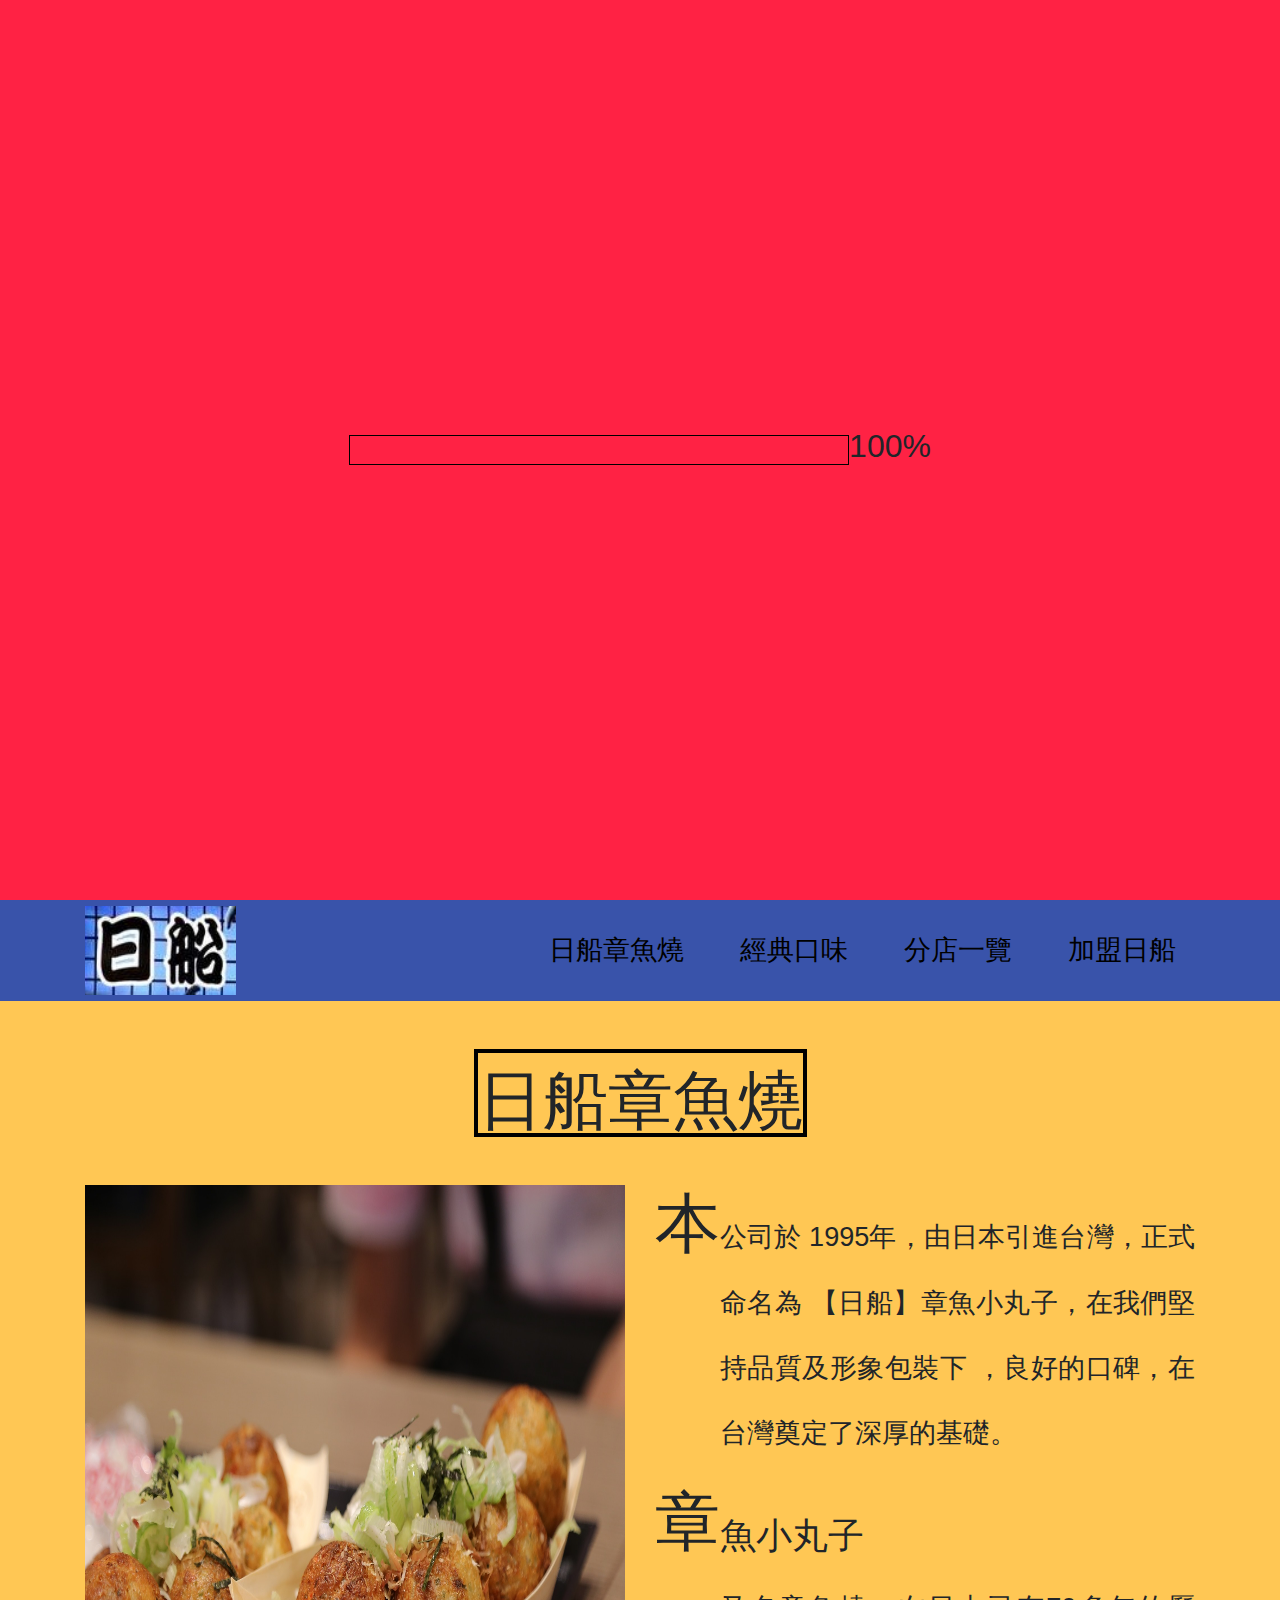
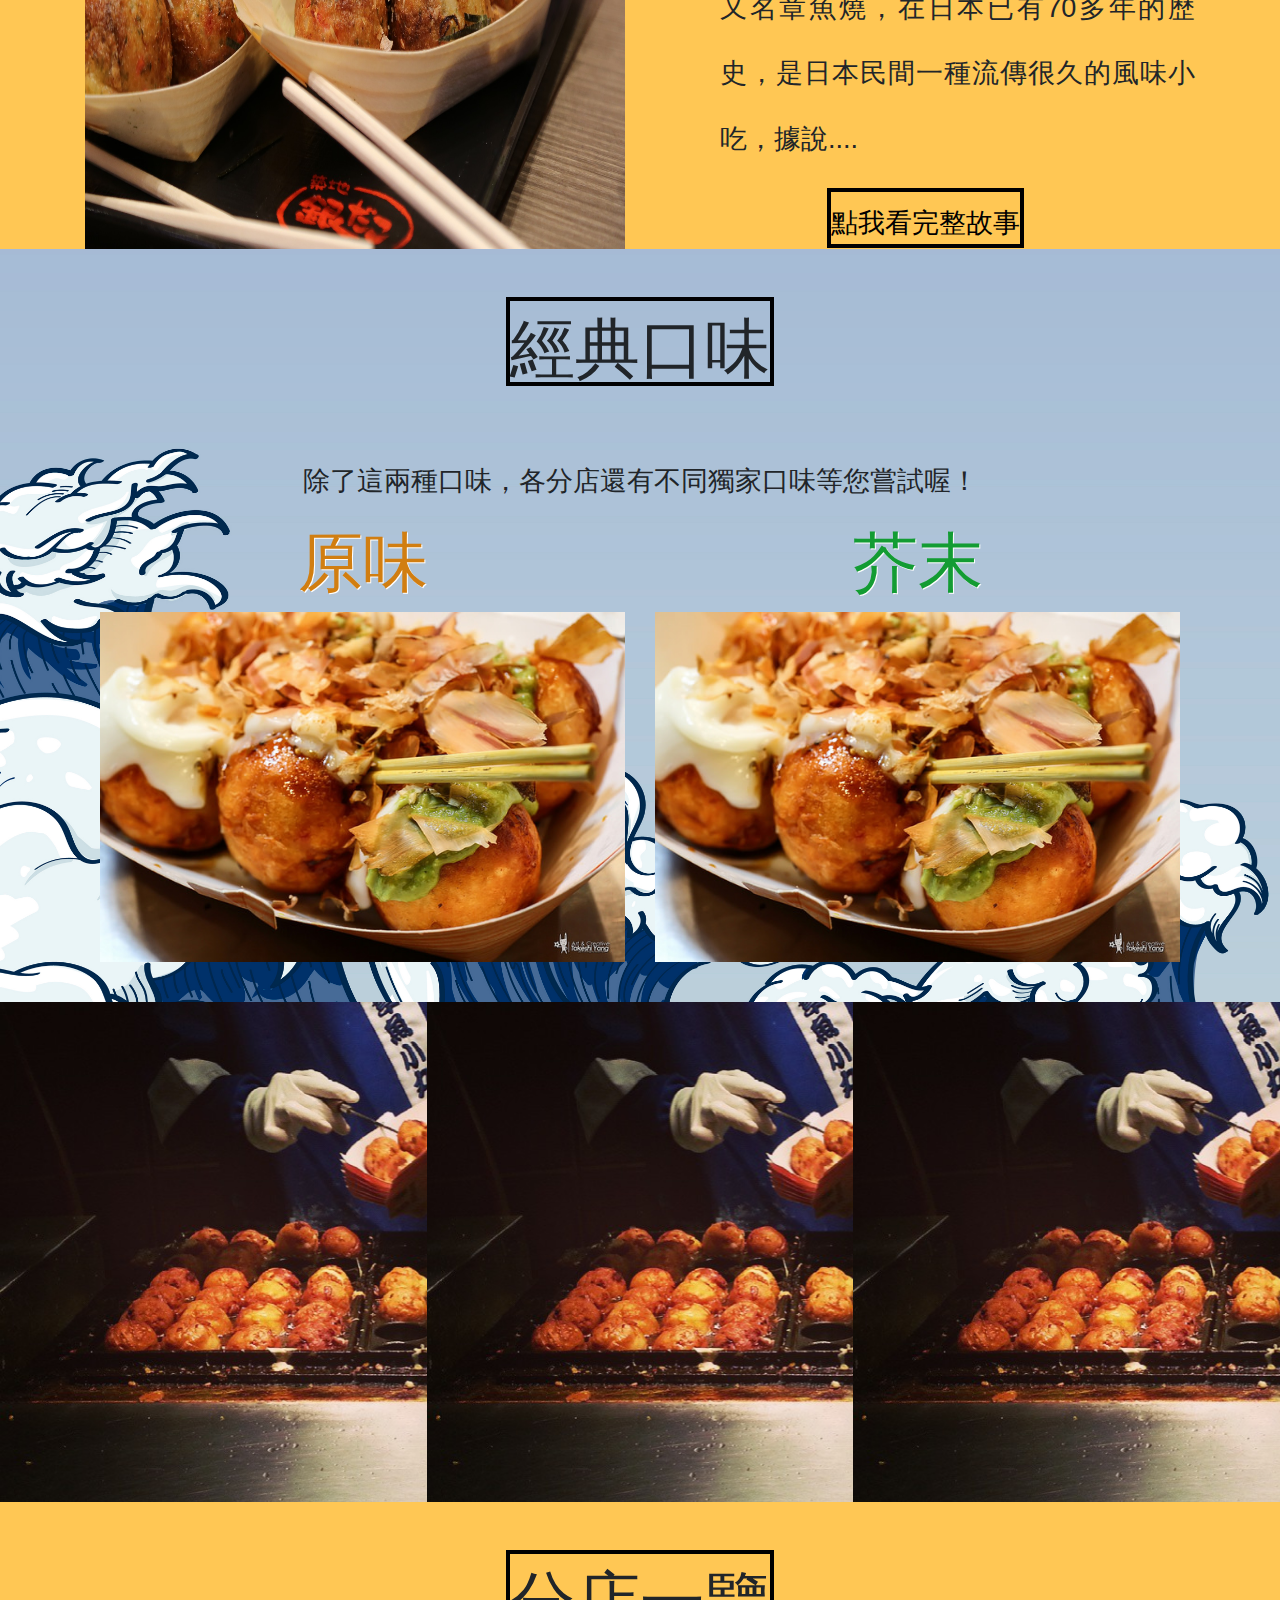
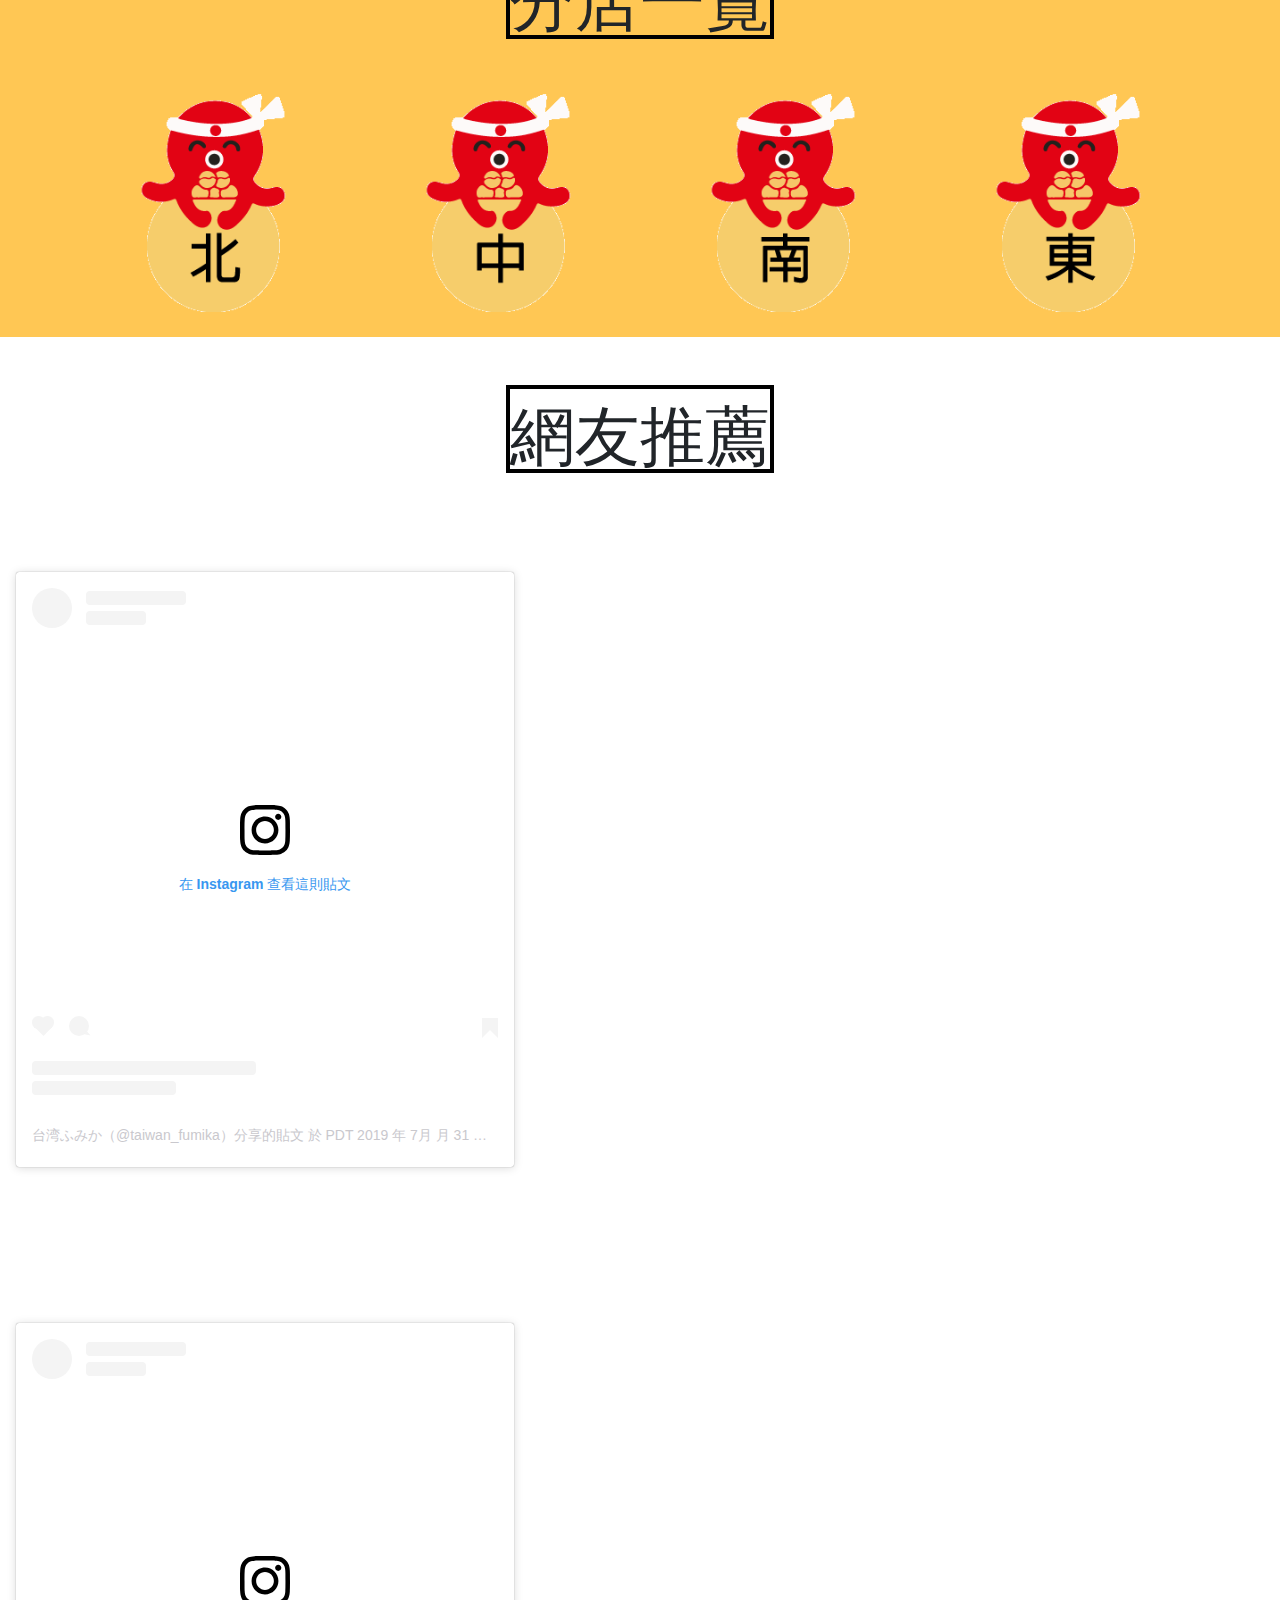
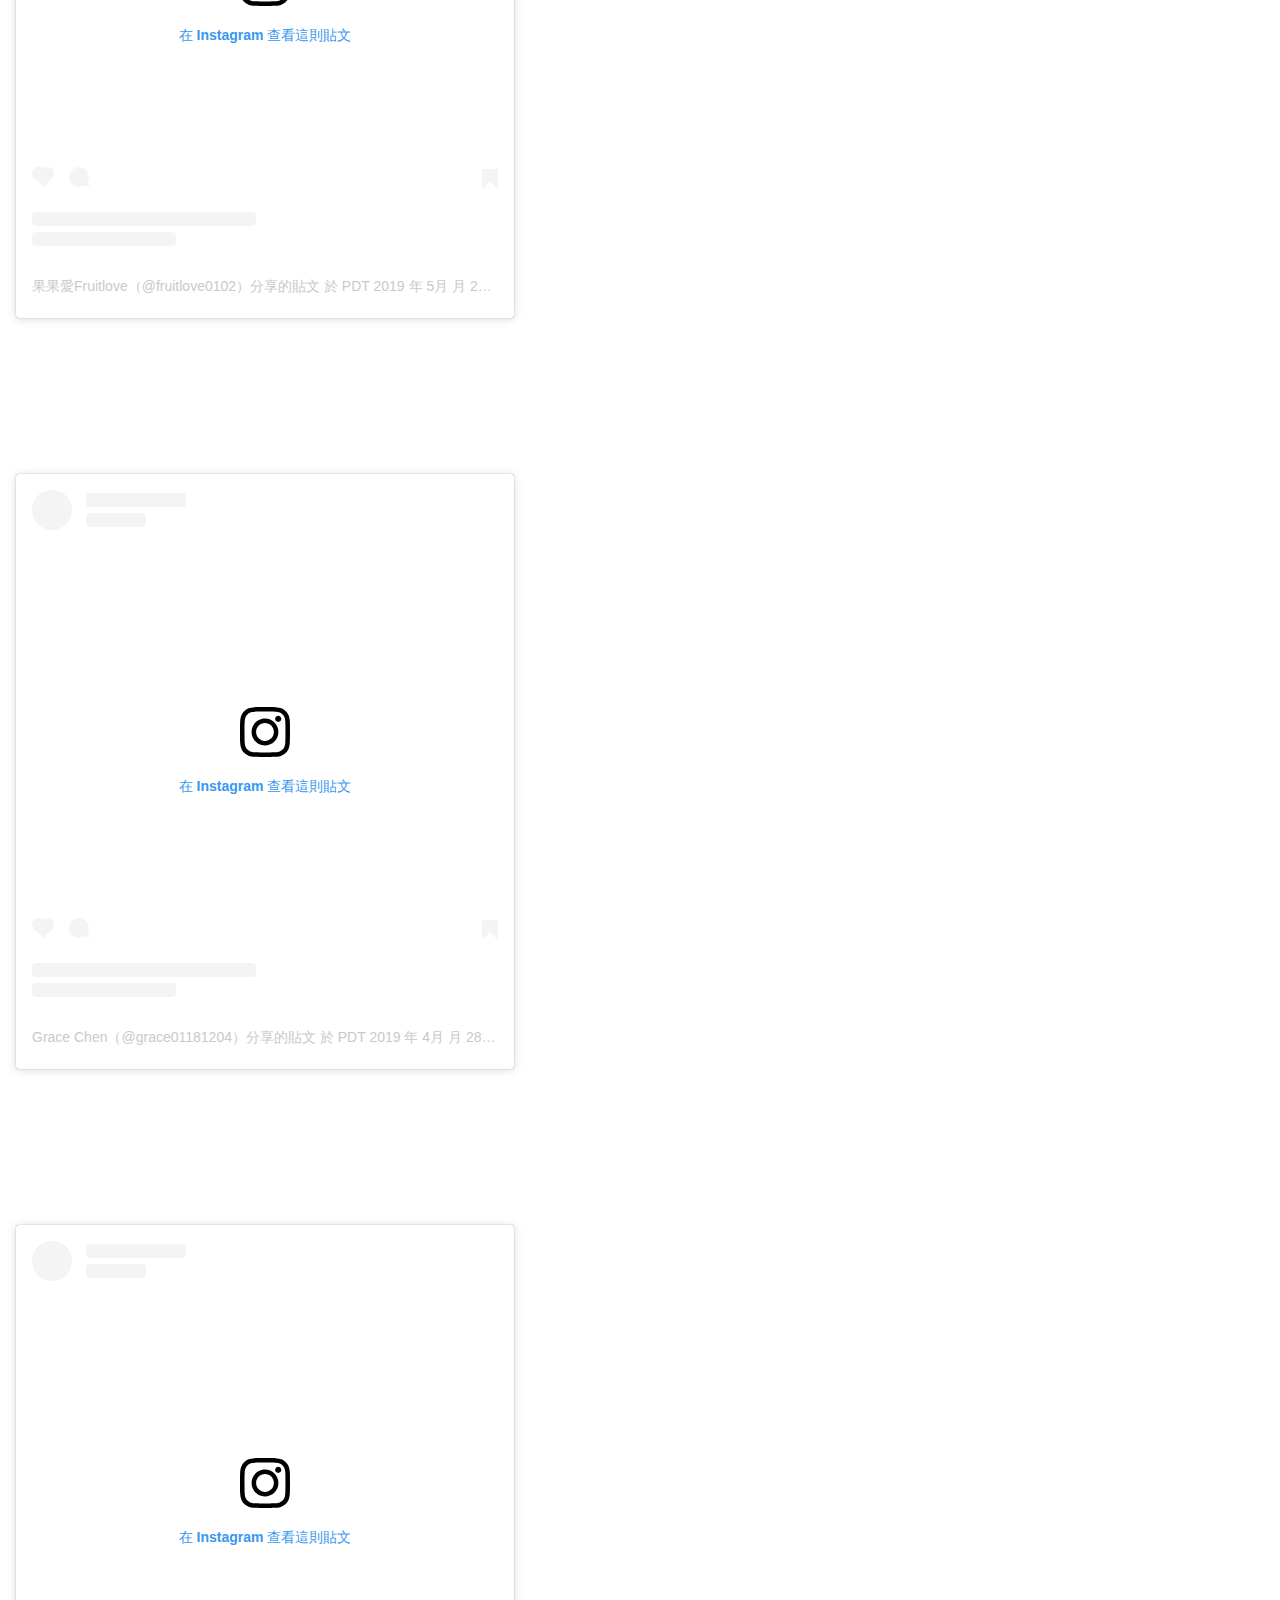
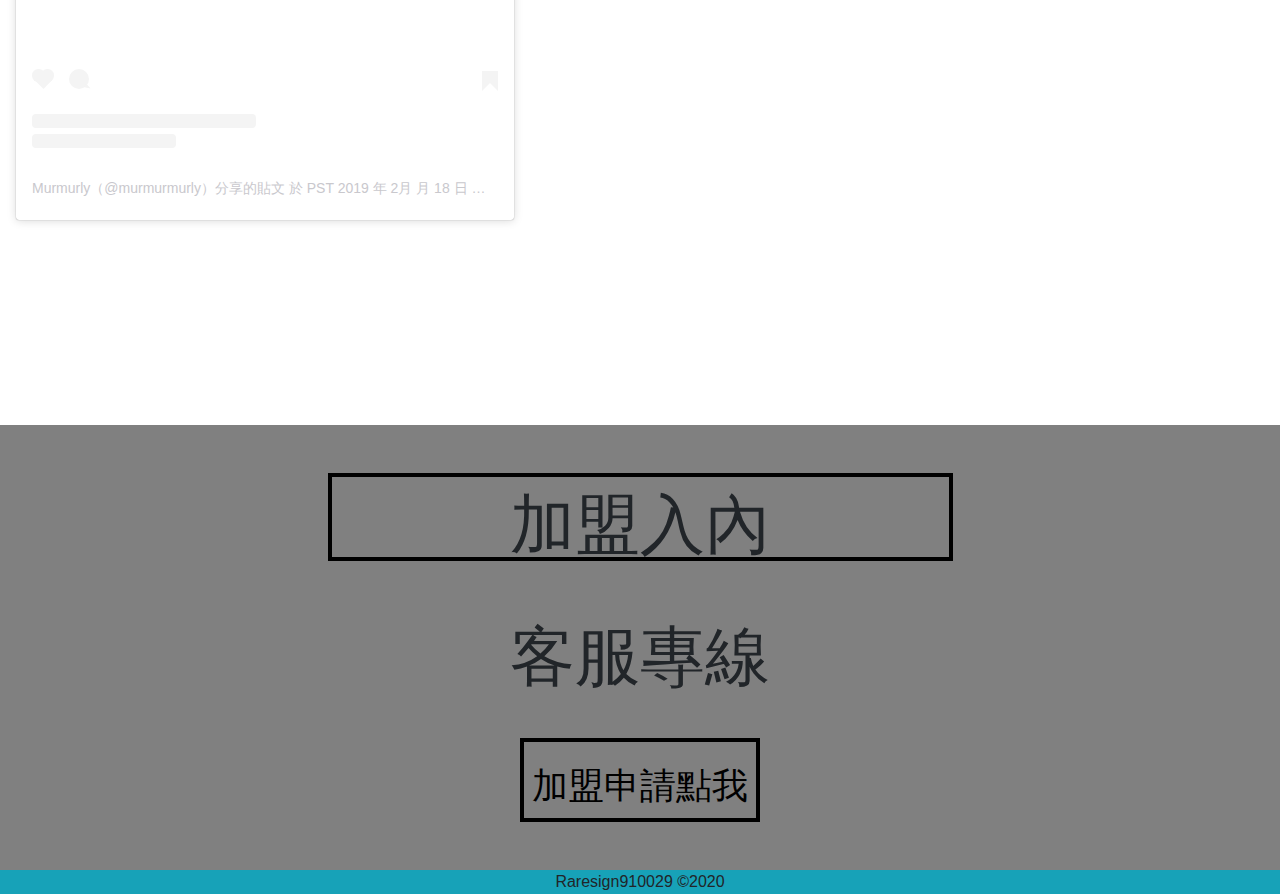
==== commit d8a7f53c: "0109 up" ====
--- a/index.html
+++ b/index.html
@@ -219,15 +219,16 @@
             <div class="container full">
                 <div class="row">
                     <div class="col col-12 col-md-12 col-lg-4 col-xl-4 quality">
+                        <div class="mask"></div>
                         <div class="cards">
                             <div class="card-idea-title quality">
                                 品質
                             </div>
-                            <div class="card-idea-content quality">日船賴以生存的資本</div>
-                            <img class="img-fluid" src="./img/個人專題pics/日船形象照.jpg" alt="">
+                            <div class="card-idea-content quality">日船賴以生存的資本<br>&nbsp;&nbsp;&nbsp;&nbsp;</div>
                         </div>
                     </div>
                     <div class="col col-12 col-md-12 col-lg-4 col-xl-4 honesty">
+                        <div class="mask"></div>
                         <div class="cards">
                             <div class="card-idea-title honesty ">
                                 誠信
@@ -235,16 +236,17 @@
                             <div class="card-idea-content honesty">
                                 日船凝聚每個合作夥伴及<br>顧客的紐帶
                             </div>
-                            <img class="img-fluid" src="./img/個人專題pics/日船形象照.jpg" alt="">
+                            
                         </div>
                     </div>
                     <div class="col col-12 col-md-12 col-lg-4 col-xl-4 share">
+                        <div class="mask"></div>
                         <div class="cards">
                             <div class="card-idea-title share">
                                 分享
                             </div>
                             <div class="card-idea-content share">從日船的進步中受益，<br>與日船的成功共用</div>
-                            <img class="img-fluid" src="./img/個人專題pics/日船形象照.jpg" alt="">
+                            
                         </div>
                     </div>
                 </div>
@@ -267,22 +269,22 @@
                 <div class="row">
                     <div class="col col-12 col-md-12 col-lg-3 col-xl-3">
                         <div class="circle north">
-                            <p>北</p>
+                            
                         </div>
                     </div>
                     <div class="col col-12 col-md-12 col-lg-3 col-xl-3">
                         <div class="circle middle">
-                            <p>中</p>
+                           
                         </div>
                     </div>
                     <div class="col col-12 col-md-12 col-lg-3 col-xl-3">
                         <div class="circle south">
-                            <p>南</p>
+                            
                         </div>
                     </div>
                     <div class="col col-12 col-md-12 col-lg-3 col-xl-3">
                         <div class="circle east">
-                            <p>東</p>
+                            
                         </div>
                     </div>
                 </div>
--- a/css/jpboat.css
+++ b/css/jpboat.css
@@ -333,6 +333,7 @@
   line-height: 49pt;
   vertical-align: bottom;
   padding-top: 15pt;
+  text-align: justify;
 }
 
 .bg-first .container .row .contents .content_2 {
@@ -358,6 +359,7 @@
   line-height: 49pt;
   vertical-align: bottom;
   padding: 0 0 0 65px;
+  text-align: justify;
 }
 
 .bg-first .container .row .contents .content_3 {
@@ -410,13 +412,6 @@
   background-image: url("../img/個人專題素材收集/海浪/94236.jpg");
   background-size: cover;
   width: 100%;
-  height: 100vh;
-}
-
-@media screen and (max-width: 992px) {
-  .bg-classicTaste {
-    height: unset;
-  }
 }
 
 .bg-classicTaste .container .row .col {
@@ -483,6 +478,7 @@
 
 .bg-classicTaste .container .row .col .favor-box .col.favor-box-in img {
   width: 100%;
+  margin-bottom: 40px;
 }
 
 .idea .container.full {
@@ -495,6 +491,21 @@
   display: flex;
   -ms-flex-pack: distribute;
       justify-content: space-around;
+}
+
+.idea .container.full .row .col.quality {
+  background-image: url("../img/日船章魚小丸子.PNG");
+  height: 500px;
+}
+
+.idea .container.full .row .col.honesty {
+  background-image: url("../img/日船章魚小丸子.PNG");
+  height: 500px;
+}
+
+.idea .container.full .row .col.share {
+  background-image: url("../img/日船章魚小丸子.PNG");
+  height: 500px;
 }
 
 .idea .container.full .row .col {
@@ -504,42 +515,62 @@
   -webkit-box-pack: center;
       -ms-flex-pack: center;
           justify-content: center;
-  background-color: #1d2d61;
+  position: relative;
+}
+
+.idea .container.full .row .col .mask {
+  position: absolute;
+  top: 0;
+  left: 0;
+  width: 100%;
+  height: 100%;
+  opacity: 0;
+  background-color: rgba(0, 0, 0, 0.6);
+  z-index: 2;
 }
 
 .idea .container.full .row .col .cards {
-  margin: 48px 0;
-}
-
-.idea .container.full .row .col .cards .card-idea-title {
+  display: none;
+}
+
+.idea .container.full .row .col:hover {
+  position: relative;
+}
+
+.idea .container.full .row .col:hover .mask {
+  opacity: 1;
+  z-index: 2;
+}
+
+.idea .container.full .row .col:hover .cards {
+  display: -webkit-box;
+  display: -ms-flexbox;
+  display: flex;
+  -webkit-box-orient: vertical;
+  -webkit-box-direction: normal;
+      -ms-flex-direction: column;
+          flex-direction: column;
+  -ms-flex-pack: distribute;
+      justify-content: space-around;
+}
+
+.idea .container.full .row .col:hover .cards .card-idea-title {
   max-width: 140px;
   padding-top: 15px;
   line-height: 27.1pt;
-  border: 4px solid white;
   text-align: center;
   font-size: 27.1pt;
   margin: 0 auto;
   color: white;
-}
-
-.idea .container.full .row .col .cards .card-idea-title.honesty {
-  color: black;
-  border: 4px solid black;
-}
-
-.idea .container.full .row .col .cards .card-idea-content {
+  z-index: 3;
+}
+
+.idea .container.full .row .col:hover .cards .card-idea-content {
   color: white;
   text-align: center;
   font-size: 20.3pt;
   margin: 0 auto;
-}
-
-.idea .container.full .row .col .cards .card-idea-content.honesty {
-  color: black;
-}
-
-.idea .container.full .row .honesty {
-  background-color: #9dc2f3;
+  z-index: 3;
 }
 
 .branches {
@@ -574,23 +605,23 @@
   -webkit-box-align: center;
       -ms-flex-align: center;
           align-items: center;
-  background-color: green;
-  width: 200px;
-  height: 200px;
-  border-radius: 100px;
-  display: -webkit-box;
-  display: -ms-flexbox;
-  display: flex;
-  -webkit-box-pack: center;
-      -ms-flex-pack: center;
-          justify-content: center;
-  align-items: center;
-}
-
-.branches .container .row .col .circle p {
-  font-size: 49pt;
-  line-height: 49pt;
-  margin: 0;
+  background-image: url("../img/TAKOYAKI-N.png");
+  width: 150px;
+  height: 250px;
+  background-size: contain;
+  background-repeat: no-repeat;
+}
+
+.branches .container .row .col .circle.middle {
+  background-image: url("../img/TAKOYAKI-M.png");
+}
+
+.branches .container .row .col .circle.south {
+  background-image: url("../img/TAKOYAKI-S.png");
+}
+
+.branches .container .row .col .circle.east {
+  background-image: url("../img/TAKOYAKI-E.png");
 }
 
 .netizen_comment {
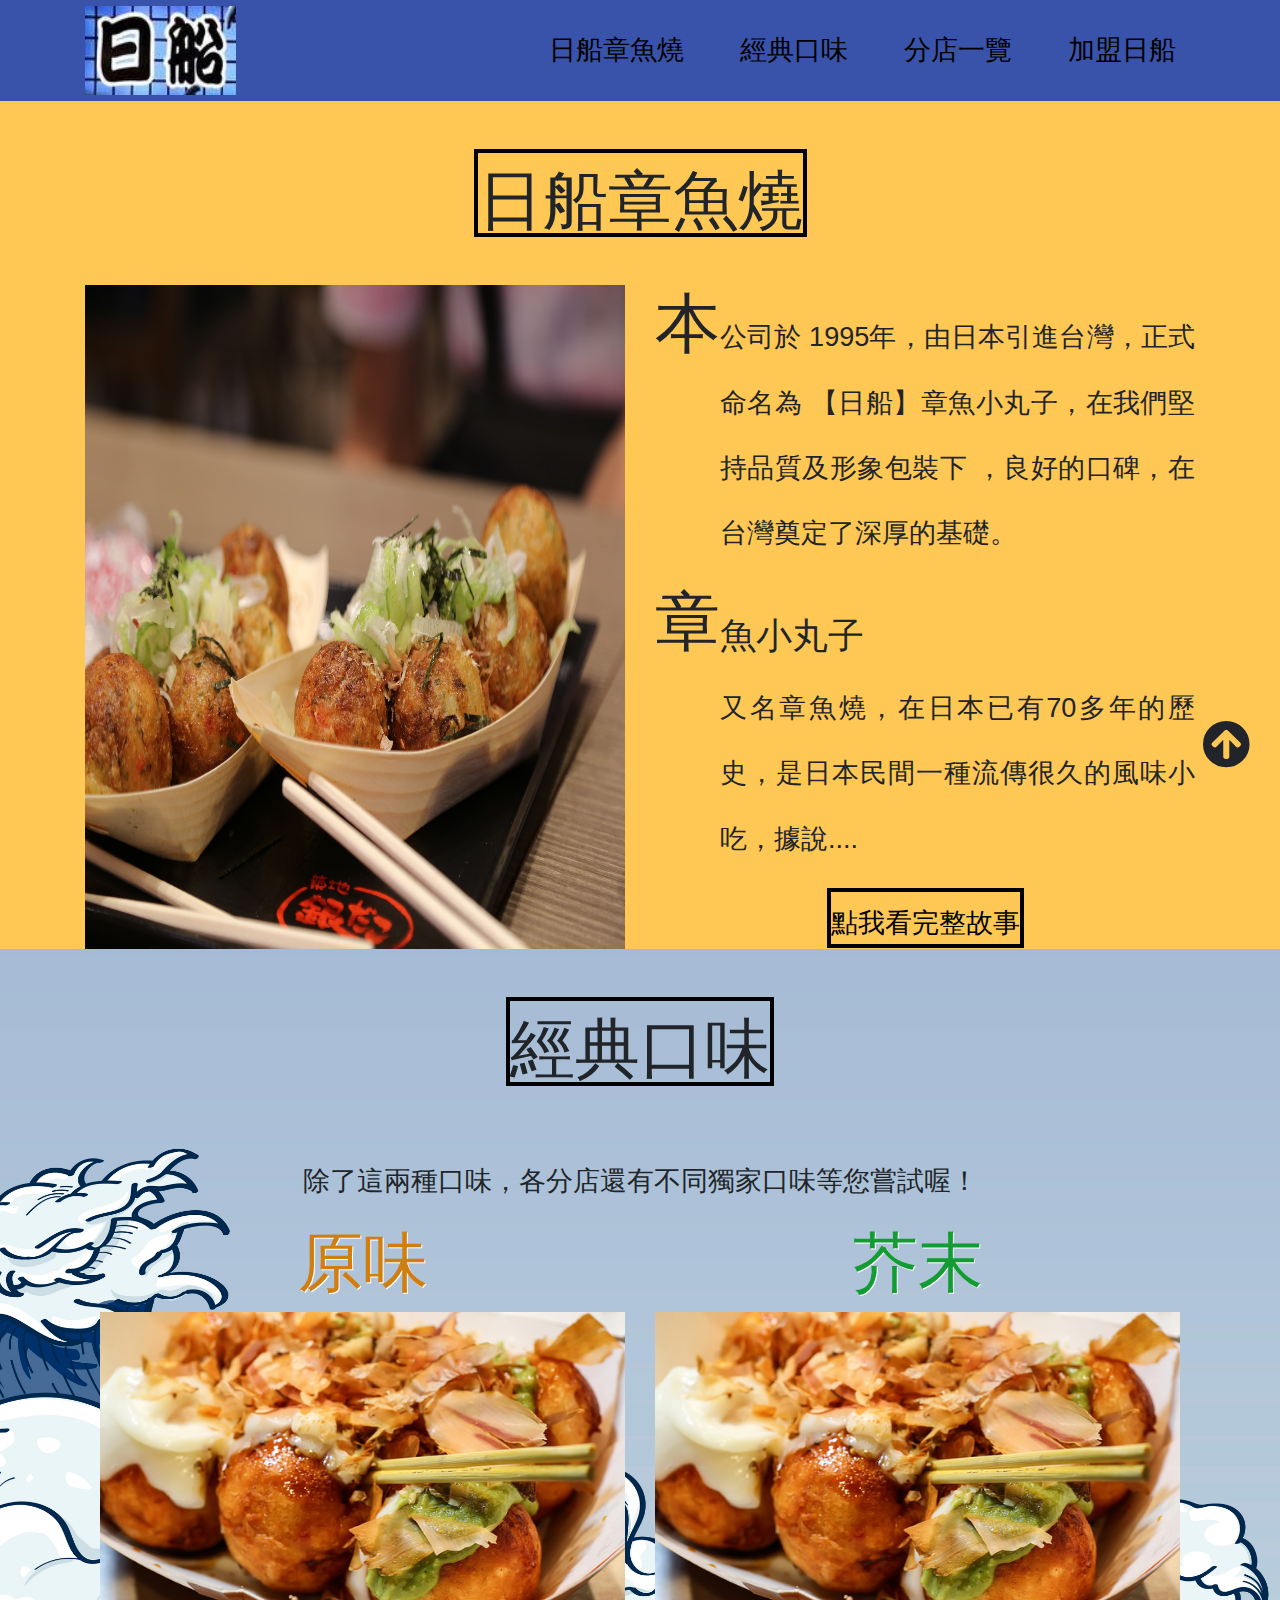
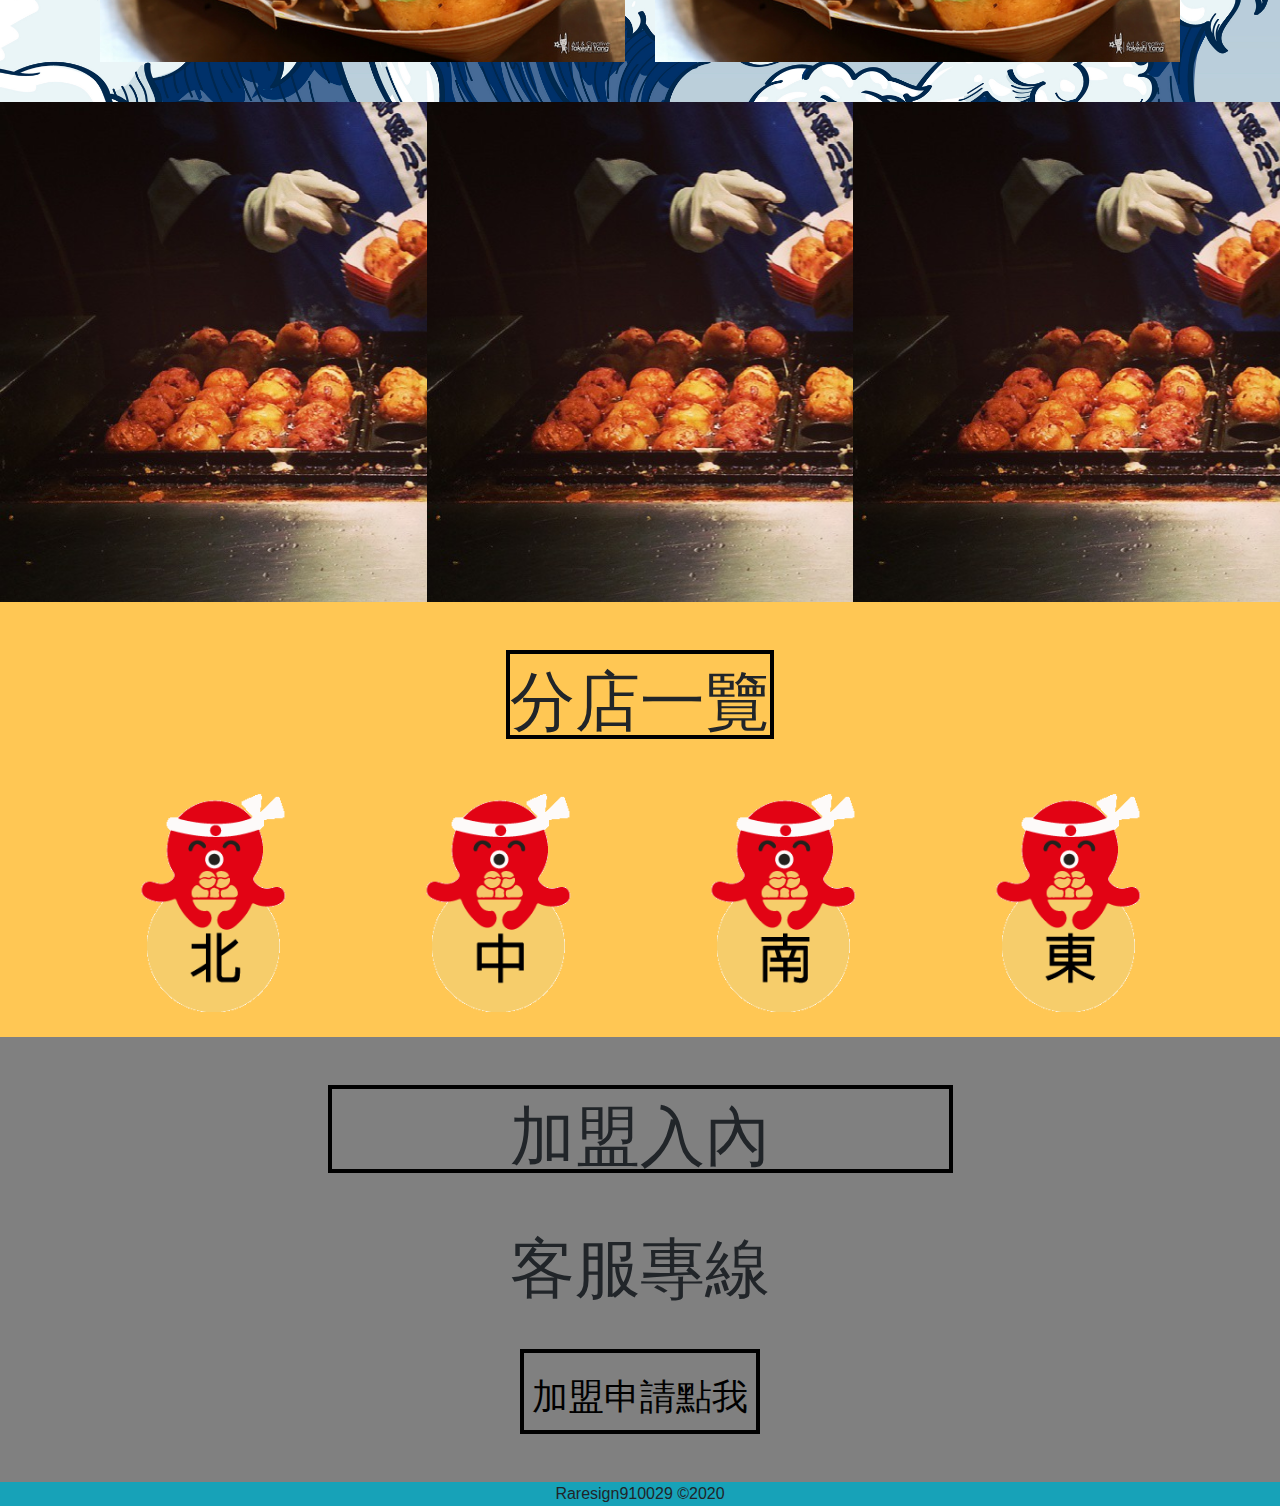
==== commit af9621e8: "JP- boat" ====
--- a/index.html
+++ b/index.html
@@ -44,24 +44,26 @@
 
     <link rel="stylesheet" href="./css/jpboat.css">
 
+    <link rel="stylesheet" href="https://cdnjs.cloudflare.com/ajax/libs/font-awesome/5.11.2/css/all.min.css">
+
     <title>日船章魚小丸子</title>
 </head>
 
 <body>
-    <section class="loading_start">
+    <!-- <section class="loading_start">
         <div class="loadingbg">
             <div class="loadbar">
                 <div class="loading"></div>
             </div>
             <h2 id="percent">100%</h2>
         </div>
-    </section>
+    </section> -->
 
     <div class="nav_section">
         <nav class="container navbar navbar-expand-lg ">
             <!-- X  收合 -->
             <div class="remove " id="remove_btn" title="收合選單">X</div>
-            <!-- <div class="back_top " id="back_top" title="回到頁首" >^</div> -->
+            <i class="go-top fas fa-arrow-circle-up fa-3x" id="back_top" title="回到頁首"></i>
             <a class="nav_logo navbar-brand " href="#jpboat_start">
                 <img src="./img/日船Logo.jpg" width="151" , height="
                 89" alt="" title="日船 JPBOAT │ 章魚燒第一品牌">
@@ -78,16 +80,16 @@
                 <ul class="navbar-nav">
 
                     <li class="nav-item active">
-                        <a class="nav-link" href="#jpboat_start">日船章魚燒</a>
+                        <a class="nav-link" id ="homepage" href="#jpboat_start">日船章魚燒</a>
                     </li>
                     <li class="nav-item active">
                         <a class="nav-link" href="#classicTaste">經典口味</a>
                     </li>
                     <li class="nav-item active">
-                        <a class="nav-link" href="#">分店一覽</a>
+                        <a class="nav-link" href="#branches">分店一覽</a>
                     </li>
                     <li class="nav-item active">
-                        <a class="nav-link" href="#">加盟日船</a>
+                        <a class="nav-link" href="#join_us">加盟日船</a>
                     </li>
                 </ul>
             </div>
@@ -131,43 +133,30 @@
                                 <div class="modal-dialog modal-full" role="document">
                                     <div class="modal-content">
                                         <div class="modal-header">
-                                            <h5 class="modal-title">Modal</h5>
+                                            <h5 class="modal-title">日船章魚小丸子--緣起</h5>
                                             <button type="button" class="close" data-dismiss="modal" aria-label="Close">
                                                 <span aria-hidden="true">×</span>
                                             </button>
                                         </div>
                                         <div class="modal-body p-4" id="result">
-                                            <p>The grid inside the modal is responsive too..</p>
                                             <div class="row">
-                                                <div class="col-sm-6 col-lg-3">
-                                                    Content
+                                                <div class="col col-12 col-md-12 col-lg-6 col-xl-3">
+                                                    起
                                                 </div>
-                                                <div class="col-sm-6 col-lg-3">
-                                                    Content
+                                                <div class="col col-12 col-md-12 col-lg-6 col-xl-3">
+                                                    承
                                                 </div>
-                                                <div class="col-sm-6 col-lg-3">
-                                                    Content
+                                                <div class="col col-12 col-md-12 col-lg-6 col-xl-3">
+                                                    轉
                                                 </div>
-                                                <div class="col-sm-6 col-lg-3">
-                                                    Content
-                                                </div>
-                                                <div class="col-sm-6 col-lg-3">
-                                                    Content
-                                                </div>
-                                                <div class="col-sm-6 col-lg-3">
-                                                    Content
-                                                </div>
-                                                <div class="col-sm-6 col-lg-3">
-                                                    Content
-                                                </div>
-                                                <div class="col-sm-6 col-lg-3">
-                                                    Content
+                                                <div class="col col-12 col-md-12 col-lg-6 col-xl-3">
+                                                    合
                                                 </div>
                                             </div>
                                         </div>
                                         <div class="modal-footer">
                                             <button type="button" class="btn btn-secondary"
-                                                data-dismiss="modal">OK</button>
+                                                data-dismiss="modal">Close</button>
                                         </div>
                                     </div>
                                 </div>
@@ -255,7 +244,7 @@
         <!-- 日船理念 滿版 結束 -->
 
         <!-- 分店一覽 開始 -->
-        <section class="branches">
+        <section class="branches" id="branches">
             <div class="container">
                 <div class="row">
                     <div class="col col-12">
@@ -295,7 +284,7 @@
         <!-- 分店一覽 結束 -->
 
         <!-- 網友推薦 開始 -->
-        <section class="netizen_comment ">
+        <!-- <section class="netizen_comment ">
             <div class="container full">
                 <div class="row">
                     <div class="col col-12">
@@ -319,14 +308,14 @@
 
                             </div>
                             <!-- Add Pagination -->
-                            <div class="swiper-pagination"></div>
-                        </div>
-                    </div>
-                </div>
-            </div>
-
-        </section>
-
+                            <!-- <div class="swiper-pagination"></div>
+                        </div>
+                    </div>
+                </div>
+            </div>
+
+        </section> -->
+ 
 
         <!-- 網友推薦 結束 -->
 
@@ -417,9 +406,9 @@
         var remove_btn = document.querySelector('#remove_btn');
 
         var navbar_toggler = document.querySelector('.navbar-toggler');
-
         var back_top = document.querySelector('#back_top');
 
+        var jp_homepage = document.querySelector('#homepage');
         //   var navbarNavDropdown = document.querySelector('#navbarNavDropdown');
 
         remove_btn.onclick = function () {
@@ -436,7 +425,7 @@
 
         back_top.onclick = function () {
 
-
+            jp_homepage.click();
 
         }
 
--- a/css/jpboat.css
+++ b/css/jpboat.css
@@ -1,10 +1,15 @@
 @charset "UTF-8";
 * {
   font-family: adobe-fan-heiti-std, sans-serif;
+  scroll-behavior: smooth;
 }
 
 body {
   margin: 0;
+}
+
+body.modal-open {
+  padding-right: 0 !important;
 }
 
 .loading_start .loadingbg {
@@ -63,11 +68,40 @@
 
 .nav_section .container .remove {
   position: absolute;
-  top: 108px;
-  right: 15px;
+  top: 80vh;
+  right: -40px;
   opacity: 0;
   text-align: right;
   pointer-events: none;
+}
+
+.nav_section .container .go-top {
+  position: absolute;
+  top: 80vh;
+  right: -80px;
+}
+
+.nav_section .container .go-top:hover {
+  -webkit-transform: scaleX(1.2) scaleY(1.2);
+          transform: scaleX(1.2) scaleY(1.2);
+  -webkit-transition: 0.5s;
+  transition: 0.5s;
+}
+
+@media screen and (max-width: 1300px) {
+  .nav_section .container .go-top {
+    position: absolute;
+    top: 80vh;
+    right: -40px;
+  }
+}
+
+@media screen and (max-width: 1220px) {
+  .nav_section .container .go-top {
+    position: absolute;
+    top: 80vh;
+    right: -15px;
+  }
 }
 
 @media screen and (max-width: 992px) {
@@ -94,6 +128,11 @@
     color: white;
     cursor: pointer;
   }
+  .nav_section .container .go-top {
+    position: absolute;
+    top: 80vh;
+    right: -30px;
+  }
   .nav_section .container .nav_logo {
     -webkit-box-flex: 3;
         -ms-flex: 3;
@@ -107,6 +146,11 @@
 }
 
 @media screen and (max-width: 768px) {
+  .nav_section .container .go-top {
+    position: absolute;
+    top: 80vh;
+    right: 0px;
+  }
   .nav_section .container .nav_logo {
     -webkit-box-flex: 3;
         -ms-flex: 3;
@@ -120,6 +164,11 @@
 }
 
 @media screen and (max-width: 576px) {
+  .nav_section .container .go-top {
+    position: absolute;
+    top: 80vh;
+    right: 0px;
+  }
   .nav_section .container .nav_logo {
     -webkit-box-flex: 7;
         -ms-flex: 7;
@@ -379,6 +428,10 @@
   padding-top: 11px;
 }
 
+.bg-first .container .row .contents .content_3 .modal {
+  padding-right: 0px !important;
+}
+
 .bg-first .container .row .contents .content_3 .modal .modal-dialog {
   max-width: 100% !important;
 }
@@ -406,6 +459,36 @@
   height: auto;
   min-height: 100vh;
   border-radius: 0;
+}
+
+.modal-dialog .modal-content .modal-header {
+  background-color: #3953aa;
+}
+
+.modal-dialog .modal-content .modal-header .modal-title {
+  color: white;
+  margin-left: calc( 50% - 95px);
+}
+
+.modal-dialog .modal-content .modal-header .close:hover {
+  cursor: pointer;
+  color: white;
+}
+
+.modal-dialog .modal-content .modal-body {
+  background-color: #ffc754;
+}
+
+.modal-dialog .modal-content .modal-body .row .col {
+  height: 50%;
+}
+
+.modal-dialog .modal-content .modal-footer {
+  background-color: #3953aa;
+}
+
+.modal-dialog .modal-content .modal-footer .btn {
+  background-color: #139c33;
 }
 
 .bg-classicTaste {
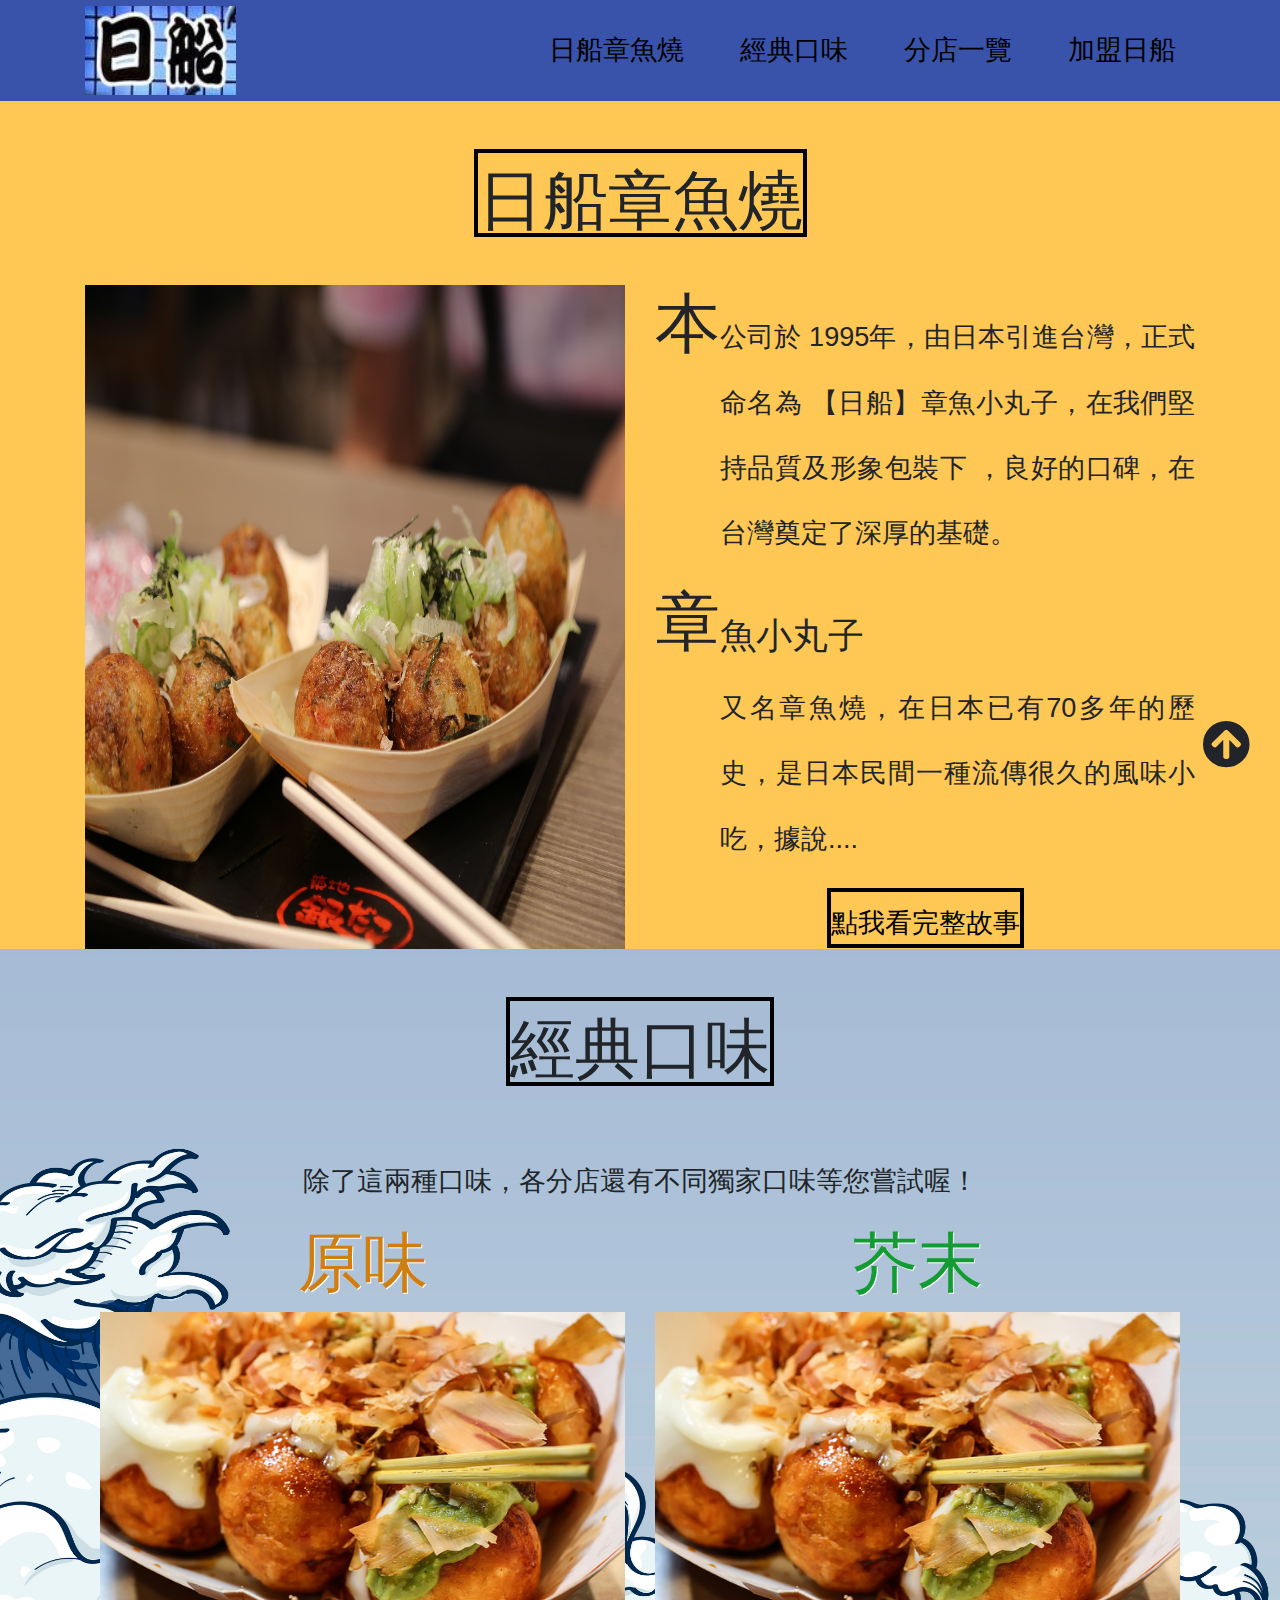
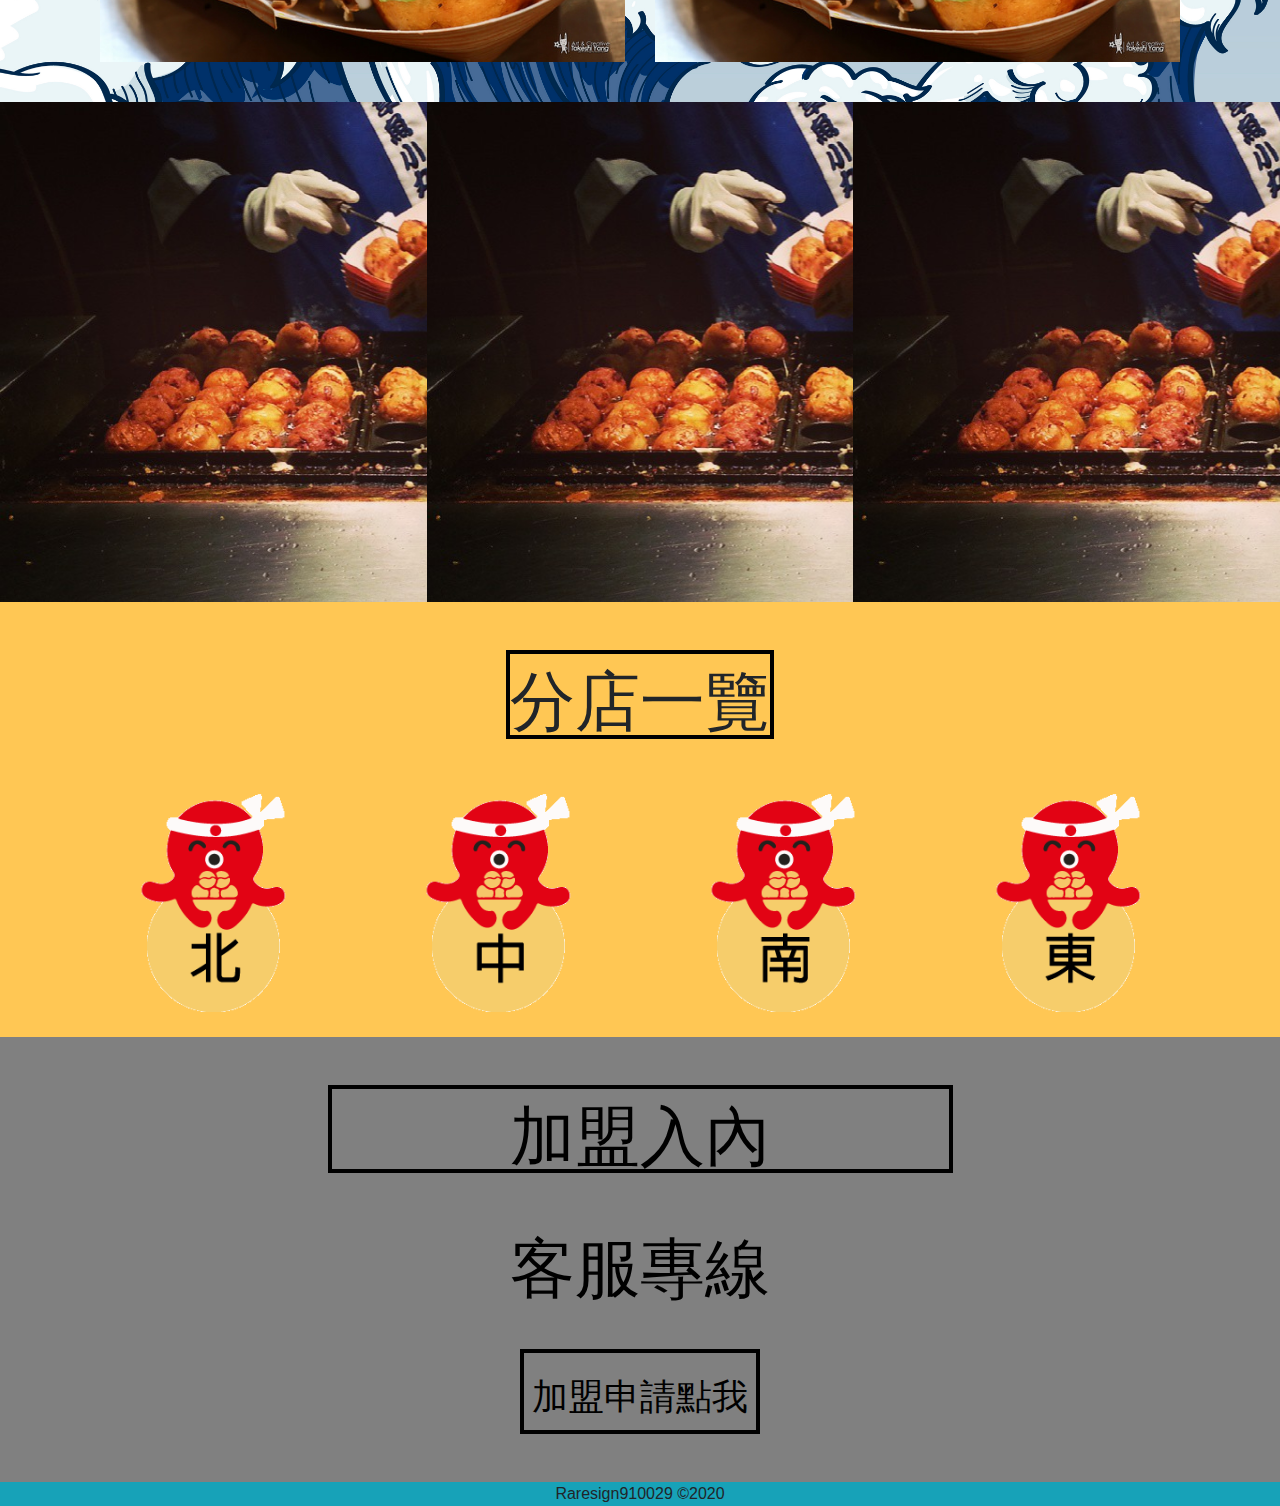
==== commit 2742c8ae: "分店一覽 初步完成 (搜尋未做)" ====
--- a/index.html
+++ b/index.html
@@ -6,10 +6,10 @@
     <script>
         (function (d) {
             var config = {
-                kitId: 'cxu7qqn',
-                scriptTimeout: 3000,
-                async: true
-            },
+                    kitId: 'cxu7qqn',
+                    scriptTimeout: 3000,
+                    async: true
+                },
                 h = d.documentElement,
                 t = setTimeout(function () {
                     h.className = h.className.replace(/\bwf-loading\b/g, "") + " wf-inactive";
@@ -28,7 +28,7 @@
                 clearTimeout(t);
                 try {
                     Typekit.load(config)
-                } catch (e) { }
+                } catch (e) {}
             };
             s.parentNode.insertBefore(tk, s)
         })(document);
@@ -80,7 +80,7 @@
                 <ul class="navbar-nav">
 
                     <li class="nav-item active">
-                        <a class="nav-link" id ="homepage" href="#jpboat_start">日船章魚燒</a>
+                        <a class="nav-link" id="homepage" href="#jpboat_start">日船章魚燒</a>
                     </li>
                     <li class="nav-item active">
                         <a class="nav-link" href="#classicTaste">經典口味</a>
@@ -141,22 +141,38 @@
                                         <div class="modal-body p-4" id="result">
                                             <div class="row">
                                                 <div class="col col-12 col-md-12 col-lg-6 col-xl-3">
-                                                    起
+                                                    <img class="img-fluid" src="./img/ori.PNG" alt="起">
+                                                    <div class="content">
+                                                        <p>章魚小丸子，又名章魚燒，在日本已有70多年的歷史，是日本民間一種流傳很久的風味小吃，據說章魚燒最早出於大阪的的章魚燒丸專營店會津屋的創始人遠藤留吉之手。
+                                                        </p>
+                                                    </div>
                                                 </div>
                                                 <div class="col col-12 col-md-12 col-lg-6 col-xl-3">
-                                                    承
+                                                    <img class="img-fluid" src="./img/get.PNG" alt="承">
+                                                    <div class="content">
+                                                        <p>遠藤留吉起初肉、魔芋等加入調開的小麥麵糊裡煎燒後放在食攤上賣；西元&nbsp;&nbsp;1935&nbsp;年時遠藤留吉開始使用章魚作為原材料，並在麵糊裡調入味道，煎燒出的章魚燒丸大受人們的歡迎
+                                                        </p>
+                                                    </div>
                                                 </div>
                                                 <div class="col col-12 col-md-12 col-lg-6 col-xl-3">
-                                                    轉
+                                                    <img class="img-fluid" src="./img/turn.PNG" alt="轉">
+                                                    <div class="content">
+                                                        <p>因每顆章魚燒丸裡都有鮮章魚肉，其味鮮而香，營養成分十分豐富，廣受消費者的青睞，故得其名為章魚小丸子，很快，章魚燒從大阪被推廣到日本全國。
+                                                        </p>
+                                                    </div>
                                                 </div>
                                                 <div class="col col-12 col-md-12 col-lg-6 col-xl-3">
-                                                    合
+                                                    <img class="img-fluid" src="./img/mix.PNG" alt="合">
+                                                    <div class="content">
+                                                        <p>本公司於
+                                                            1995年，由日本引進台灣，正式命名為【日船】章魚小丸子，在我們堅持品質及形象包裝下，在台灣奠定了深厚的基礎，良好的口碑，獨占整個台灣市場，只要我們繼續保持優良的品質以及不斷創新的企業理念
+                                                        </p>
+                                                    </div>
                                                 </div>
                                             </div>
                                         </div>
                                         <div class="modal-footer">
-                                            <button type="button" class="btn btn-secondary"
-                                                data-dismiss="modal">Close</button>
+                                            <button type="button" class="btn" data-dismiss="modal">Close</button>
                                         </div>
                                     </div>
                                 </div>
@@ -225,7 +241,7 @@
                             <div class="card-idea-content honesty">
                                 日船凝聚每個合作夥伴及<br>顧客的紐帶
                             </div>
-                            
+
                         </div>
                     </div>
                     <div class="col col-12 col-md-12 col-lg-4 col-xl-4 share">
@@ -235,7 +251,7 @@
                                 分享
                             </div>
                             <div class="card-idea-content share">從日船的進步中受益，<br>與日船的成功共用</div>
-                            
+
                         </div>
                     </div>
                 </div>
@@ -257,27 +273,94 @@
 
                 <div class="row">
                     <div class="col col-12 col-md-12 col-lg-3 col-xl-3">
-                        <div class="circle north">
-                            
-                        </div>
+                        <a data-toggle="modal" href="#branches_modal">
+                            <div class="circle north"></div>
+                        </a>
                     </div>
                     <div class="col col-12 col-md-12 col-lg-3 col-xl-3">
-                        <div class="circle middle">
-                           
-                        </div>
+                        <a data-toggle="modal" href="#branches_modal">
+                            <div class="circle middle"></div>
+                        </a>
                     </div>
                     <div class="col col-12 col-md-12 col-lg-3 col-xl-3">
-                        <div class="circle south">
-                            
-                        </div>
-                    </div>
+                        <a data-toggle="modal" href="#branches_modal">
+                            <div class="circle south"></div>
+                        </a>
+                    </div>
+
                     <div class="col col-12 col-md-12 col-lg-3 col-xl-3">
-                        <div class="circle east">
-                            
-                        </div>
-                    </div>
-                </div>
-            </div>
+                        <a data-toggle="modal" href="#branches_modal">
+                            <div class="circle east"></div>
+                        </a>
+                    </div>
+                    <div class="modal fade" id="branches_modal" tabindex="-1" role="dialog" aria-hidden="true">
+                        <div class="modal-dialog modal-full modal-branches" role="document">
+                            <div class="modal-content">
+                                <div class="modal-header">
+                                    <h5 class="modal-title">分店一覽
+                                    </h5>
+                                        <form class="form-inline my-2 my-lg-0">
+                                            <input class="form-control mr-sm-2" type="search" placeholder=
+                                            ""
+                                                aria-label="Search">
+                                            <button class="btn my-2 my-sm-0"
+                                                type="submit">Search <i class="fas fa-search"></i></button>
+                                        </form>
+                                    
+                                    <button type="button" class="close" data-dismiss="modal" aria-label="Close">
+                                        <span aria-hidden="true">×</span>
+                                    </button>
+                                </div>
+                                <div class="modal-body p-4" id="result">
+                                    <div class="row">
+                                        <div class="col col-12 col-sm-6"> <div class="card" >
+                                            <div class="card-body">
+                                              <h5 class="card-title">逢甲店</h5>
+                                              <h6 class="card-subtitle mb-2 text-muted">407台中市西屯區文華路13號</h6>
+                                            </div>
+                                          </div></div>
+                                        <div class="col col-12 col-sm-6 "> <div class="card" >
+                                            <div class="card-body">
+                                              <h5 class="card-title">逢甲店</h5>
+                                              <h6 class="card-subtitle mb-2 text-muted">407台中市西屯區文華路13號</h6>
+                                            </div>
+                                          </div></div>
+                                        <div class="col col-12 col-sm-6 "> <div class="card" >
+                                            <div class="card-body">
+                                              <h5 class="card-title">逢甲店</h5>
+                                              <h6 class="card-subtitle mb-2 text-muted">407台中市西屯區文華路13號</h6>
+                                            </div>
+                                          </div></div>
+                                        <div class="col col-12 col-sm-6 "> <div class="card" >
+                                            <div class="card-body">
+                                              <h5 class="card-title">逢甲店</h5>
+                                              <h6 class="card-subtitle mb-2 text-muted">407台中市西屯區文華路13號</h6>
+                                            </div>
+                                          </div></div>
+                                        <div class="col col-12 col-sm-6 "> <div class="card" >
+                                            <div class="card-body">
+                                              <h5 class="card-title">逢甲店</h5>
+                                              <h6 class="card-subtitle mb-2 text-muted">407台中市西屯區文華路13號</h6>
+                                            </div>
+                                          </div></div>
+                                        <div class="col col-12 col-sm-6 "> <div class="card" >
+                                            <div class="card-body">
+                                              <h5 class="card-title">逢甲店</h5>
+                                              <h6 class="card-subtitle mb-2 text-muted">407台中市西屯區文華路13號</h6>
+                                            </div>
+                                          </div></div>
+                                    </div>
+                                </div>
+                                <div class="modal-footer">
+                                    <button type="button" class="btn" data-dismiss="modal">Close</button>
+                                </div>
+                            </div>
+                        </div>
+                    </div>
+                </div>
+
+            </div>
+
 
         </section>
 
@@ -308,14 +391,14 @@
 
                             </div>
                             <!-- Add Pagination -->
-                            <!-- <div class="swiper-pagination"></div>
+        <!-- <div class="swiper-pagination"></div>
                         </div>
                     </div>
                 </div>
             </div>
 
         </section> -->
- 
+
 
         <!-- 網友推薦 結束 -->
 
@@ -369,13 +452,13 @@
 
     <script src="https://code.jquery.com/jquery-3.4.1.slim.min.js"
         integrity="sha384-J6qa4849blE2+poT4WnyKhv5vZF5SrPo0iEjwBvKU7imGFAV0wwj1yYfoRSJoZ+n" crossorigin="anonymous">
-        </script>
+    </script>
     <script src="https://cdn.jsdelivr.net/npm/popper.js@1.16.0/dist/umd/popper.min.js"
         integrity="sha384-Q6E9RHvbIyZFJoft+2mJbHaEWldlvI9IOYy5n3zV9zzTtmI3UksdQRVvoxMfooAo" crossorigin="anonymous">
-        </script>
+    </script>
     <script src="https://stackpath.bootstrapcdn.com/bootstrap/4.4.1/js/bootstrap.min.js"
         integrity="sha384-wfSDF2E50Y2D1uUdj0O3uMBJnjuUD4Ih7YwaYd1iqfktj0Uod8GCExl3Og8ifwB6" crossorigin="anonymous">
-        </script>
+    </script>
 
     <script src="https://cdnjs.cloudflare.com/ajax/libs/Swiper/4.5.1/js/swiper.min.js"></script>
 
@@ -428,7 +511,6 @@
             jp_homepage.click();
 
         }
-
     </script>
 
     <!-- loading 畫面 -->
--- a/css/jpboat.css
+++ b/css/jpboat.css
@@ -449,9 +449,9 @@
 }
 
 .modal-dialog {
-  width: 100vw;
+  width: 80vw;
   height: 100vh;
-  margin: 0;
+  margin: 0 auto;
   padding: 0;
 }
 
@@ -467,7 +467,7 @@
 
 .modal-dialog .modal-content .modal-header .modal-title {
   color: white;
-  margin-left: calc( 50% - 95px);
+  margin-left: calc(50% - 95px);
 }
 
 .modal-dialog .modal-content .modal-header .close:hover {
@@ -477,18 +477,103 @@
 
 .modal-dialog .modal-content .modal-body {
   background-color: #ffc754;
+  display: -webkit-box;
+  display: -ms-flexbox;
+  display: flex;
+  -webkit-box-align: center;
+      -ms-flex-align: center;
+          align-items: center;
+}
+
+.modal-dialog .modal-content .modal-body .row {
+  display: -webkit-box;
+  display: -ms-flexbox;
+  display: flex;
+  -webkit-box-align: center;
+      -ms-flex-align: center;
+          align-items: center;
 }
 
 .modal-dialog .modal-content .modal-body .row .col {
   height: 50%;
 }
 
+.modal-dialog .modal-content .modal-body .row .col .content {
+  display: none;
+}
+
+@media screen and (max-width: 1200px) {
+  .modal-dialog .modal-content .modal-body .row .col {
+    height: 50%;
+    padding: 15px;
+  }
+}
+
+@media screen and (max-width: 992px) {
+  .modal-dialog .modal-content .modal-body .row .col img {
+    max-width: 525px;
+    height: 70vh;
+  }
+}
+
+@media screen and (max-width: 768px) {
+  .modal-dialog .modal-content .modal-body .row .col img {
+    max-width: 100%;
+  }
+}
+
+.modal-dialog .modal-content .modal-body .row .col:hover .content {
+  height: 664px;
+  display: block;
+  display: -webkit-box;
+  display: -ms-flexbox;
+  display: flex;
+  -webkit-box-pack: center;
+      -ms-flex-pack: center;
+          justify-content: center;
+  -webkit-box-align: center;
+      -ms-flex-align: center;
+          align-items: center;
+}
+
+.modal-dialog .modal-content .modal-body .row .col:hover .content p {
+  font-size: 20.3pt;
+  text-align: justify;
+}
+
+@media screen and (max-width: 1200px) {
+  .modal-dialog .modal-content .modal-body .row .col:hover .content {
+    height: 664px;
+  }
+}
+
+@media screen and (max-width: 768px) {
+  .modal-dialog .modal-content .modal-body .row .col:hover .content {
+    height: 50vh;
+  }
+}
+
+@media screen and (max-width: 576px) {
+  .modal-dialog .modal-content .modal-body .row .col:hover .content {
+    height: 70vh;
+  }
+}
+
+.modal-dialog .modal-content .modal-body .row .col:hover img {
+  display: none;
+}
+
 .modal-dialog .modal-content .modal-footer {
   background-color: #3953aa;
 }
 
 .modal-dialog .modal-content .modal-footer .btn {
-  background-color: #139c33;
+  background-color: #ffc754;
+}
+
+.modal-dialog .modal-content .modal-footer .btn:hover {
+  background-color: #3953aa;
+  color: white;
 }
 
 .bg-classicTaste {
@@ -684,7 +769,7 @@
   font-size: 49pt;
 }
 
-.branches .container .row .col .circle {
+.branches .container .row .col a .circle {
   -webkit-box-align: center;
       -ms-flex-align: center;
           align-items: center;
@@ -695,16 +780,67 @@
   background-repeat: no-repeat;
 }
 
-.branches .container .row .col .circle.middle {
+.branches .container .row .col a .circle.middle {
   background-image: url("../img/TAKOYAKI-M.png");
 }
 
-.branches .container .row .col .circle.south {
+.branches .container .row .col a .circle.south {
   background-image: url("../img/TAKOYAKI-S.png");
 }
 
-.branches .container .row .col .circle.east {
+.branches .container .row .col a .circle.east {
   background-image: url("../img/TAKOYAKI-E.png");
+}
+
+.modal-dialog.modal-branches {
+  width: 80vw;
+  height: 100vh;
+  margin: 0 auto;
+  padding: 0;
+}
+
+.modal-dialog.modal-branches .modal-content {
+  height: auto;
+  min-height: 100vh;
+  border-radius: 0;
+}
+
+.modal-dialog.modal-branches .modal-content .modal-header {
+  display: -webkit-box;
+  display: -ms-flexbox;
+  display: flex;
+  background-color: #3953aa;
+}
+
+.modal-dialog.modal-branches .modal-content .modal-header .modal-title {
+  color: white;
+  padding: 7px 13px;
+  margin-left: 0;
+}
+
+.modal-dialog.modal-branches .modal-content .modal-header .close:hover {
+  cursor: pointer;
+  color: white;
+}
+
+.modal-dialog.modal-branches .modal-content .modal-body {
+  color: black;
+}
+
+.modal-dialog.modal-branches .modal-content .modal-body .row {
+  width: 100%;
+}
+
+.modal-dialog.modal-branches .modal-content .modal-body .row .col .card {
+  background-color: #eeeeee;
+}
+
+.modal-dialog.modal-branches .modal-content .modal-body .row .col .card .card-body {
+  padding: 10px 7px;
+}
+
+.modal-dialog.modal-branches .modal-content .modal-footer {
+  color: black;
 }
 
 .netizen_comment {
@@ -766,6 +902,7 @@
 }
 
 .join_us .container .row .col .title-box .content {
+  color: black;
   padding-top: 15px;
   line-height: 49pt;
   border: 4px solid black;
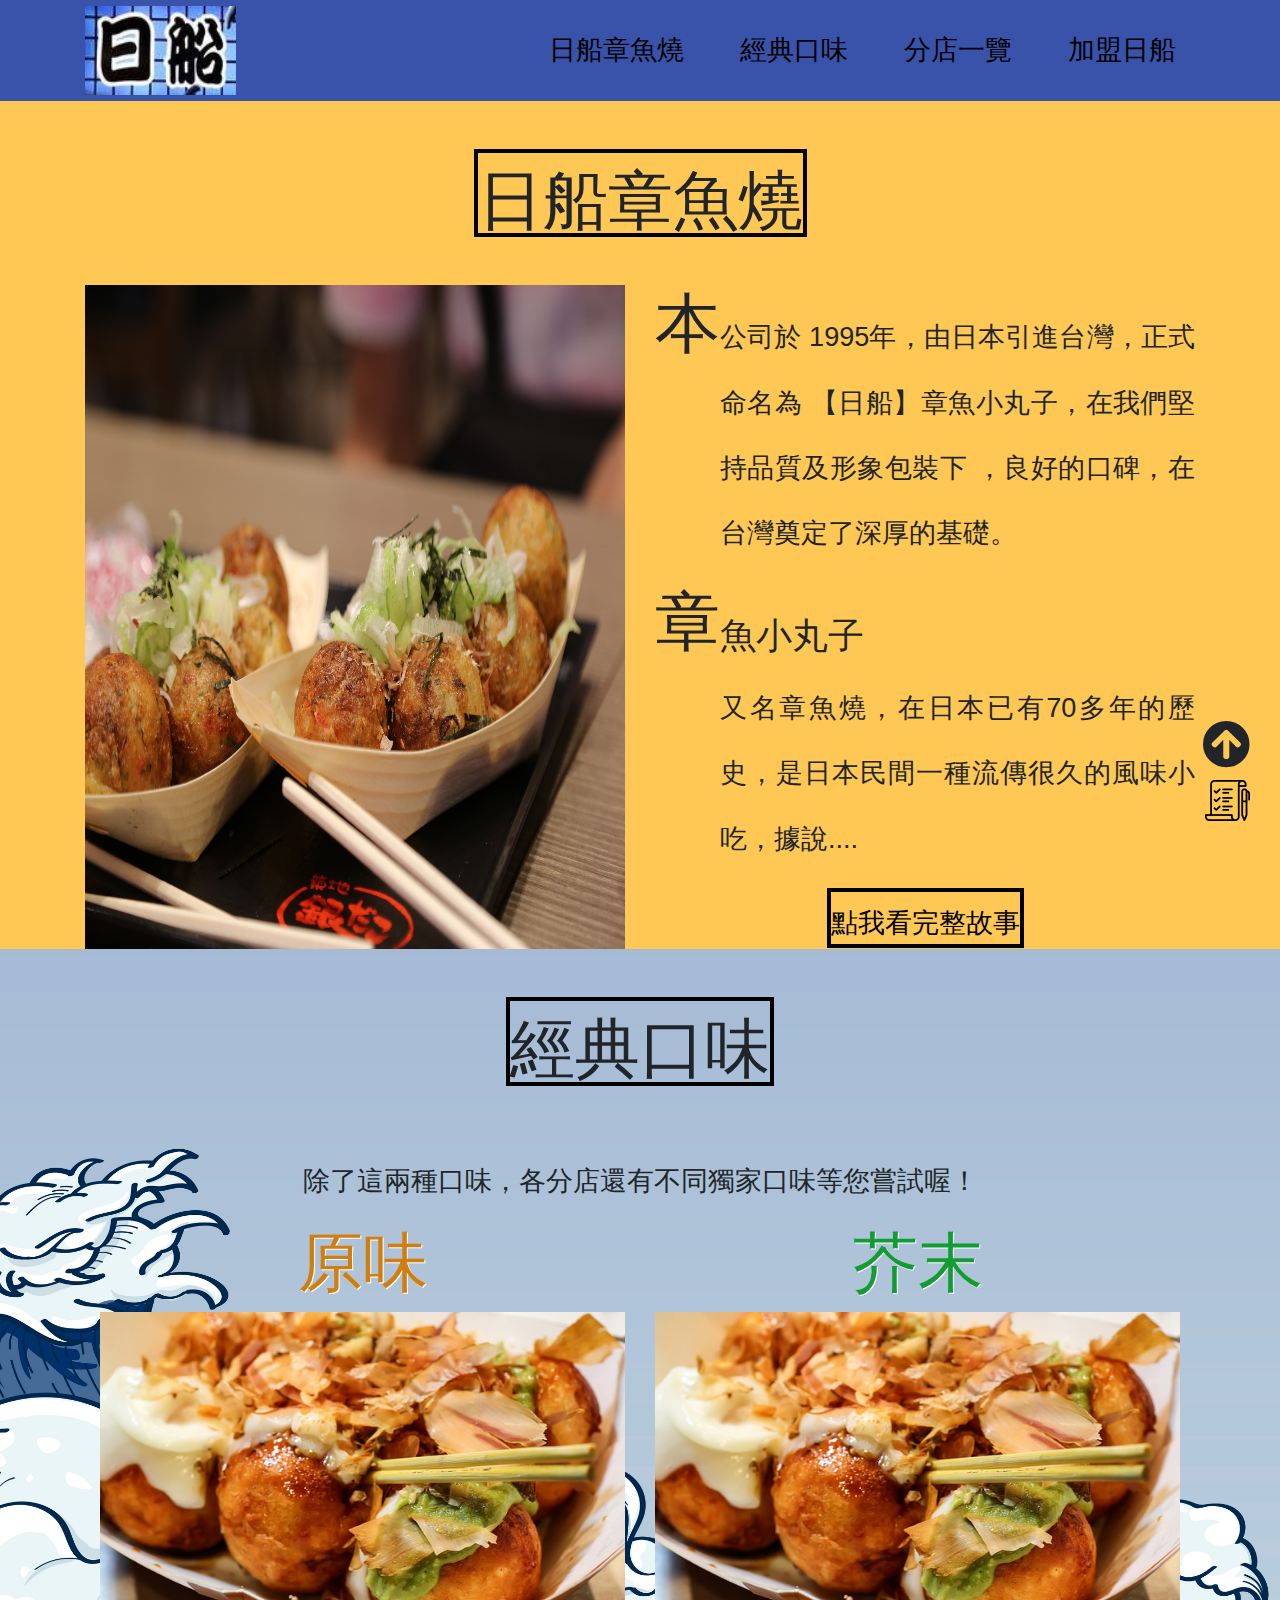
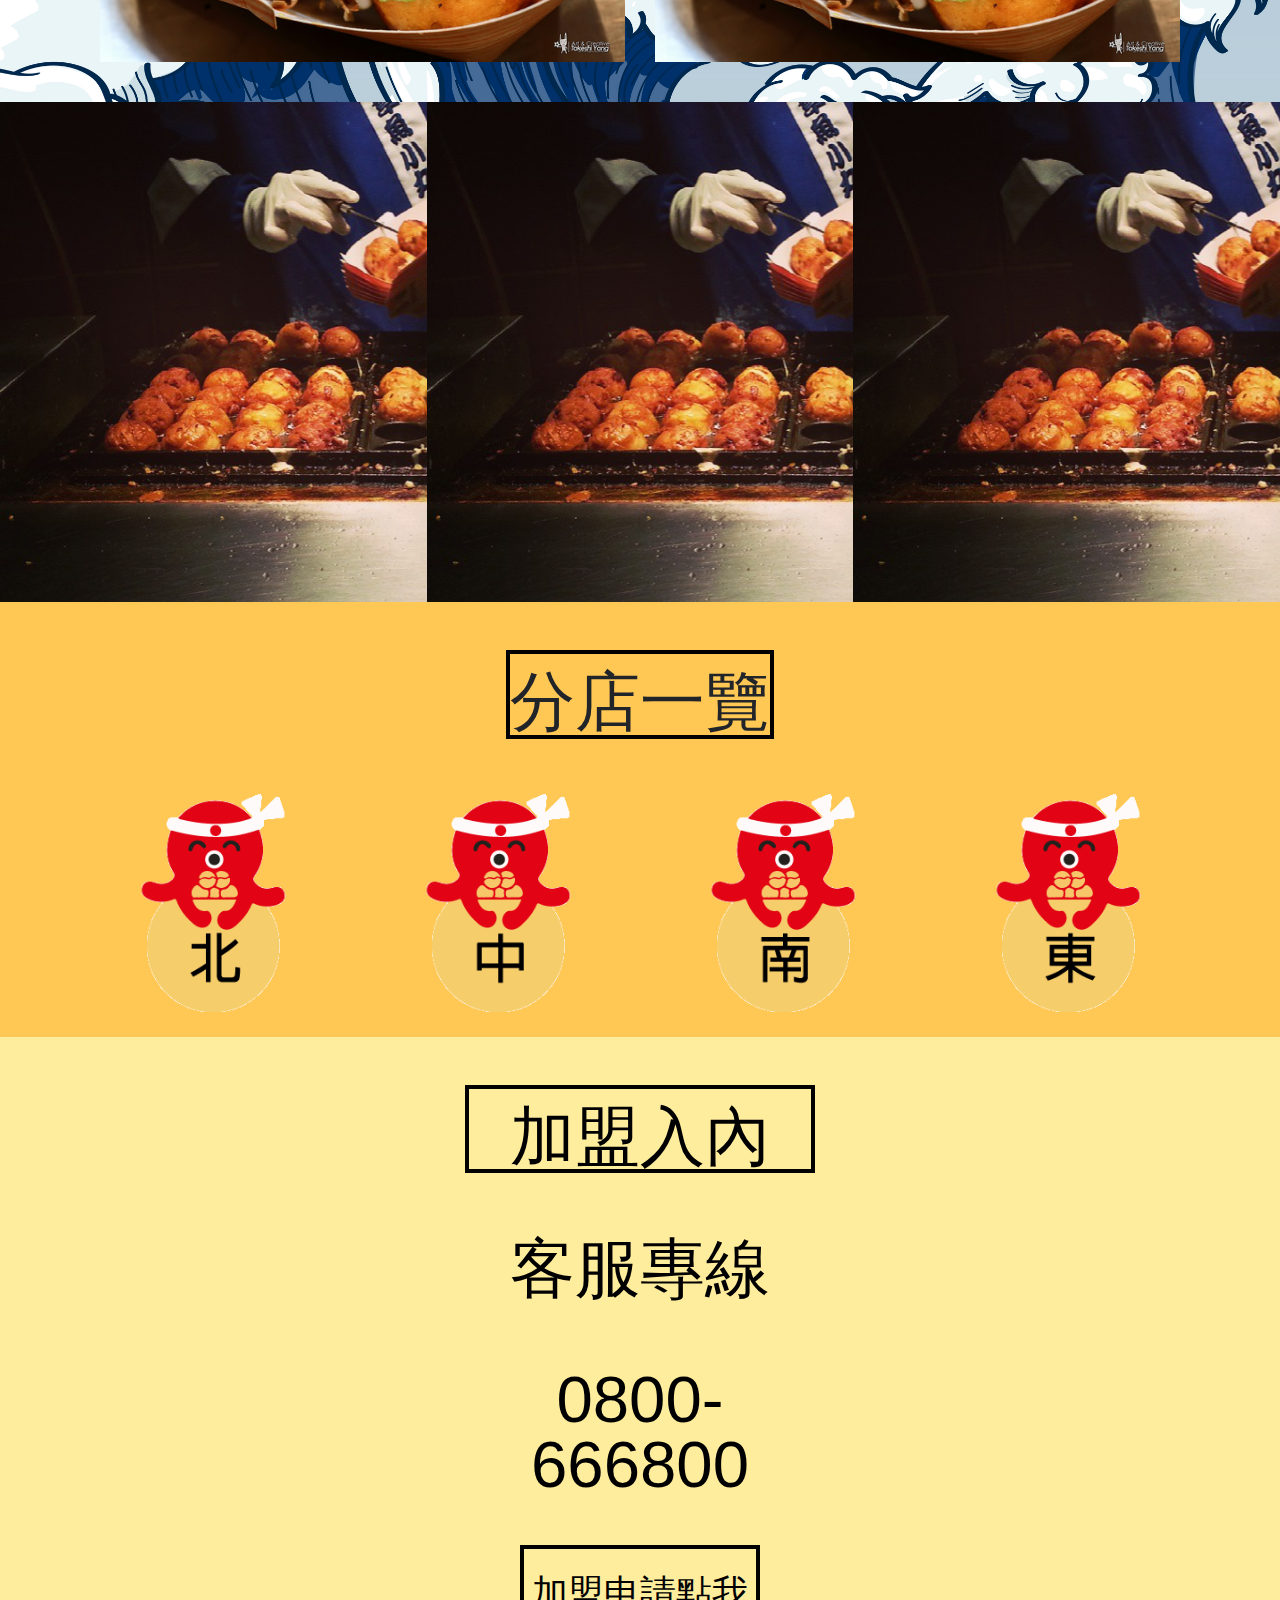
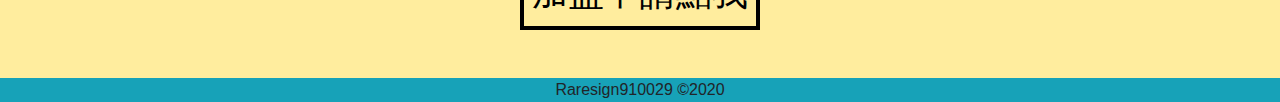
==== commit 3427445d: "加盟點我 完成" ====
--- a/index.html
+++ b/index.html
@@ -64,6 +64,7 @@
             <!-- X  收合 -->
             <div class="remove " id="remove_btn" title="收合選單">X</div>
             <i class="go-top fas fa-arrow-circle-up fa-3x" id="back_top" title="回到頁首"></i>
+            <a href="" class="branches_btn" title="加盟點我"><img src="./img/form_icon.png" alt=""></a>
             <a class="nav_logo navbar-brand " href="#jpboat_start">
                 <img src="./img/日船Logo.jpg" width="151" , height="
                 89" alt="" title="日船 JPBOAT │ 章魚燒第一品牌">
@@ -411,7 +412,7 @@
                             <div class="content">加盟入內</div>
                         </div>
                         <div class="title-box phone">
-                            <div class="content">客服專線</div>
+                            <div class="content">客服專線<br><br>0800-666800</div>
                         </div>
                         <div class="title-box detail">
                             <a href="#join_us">
--- a/css/jpboat.css
+++ b/css/jpboat.css
@@ -88,18 +88,41 @@
   transition: 0.5s;
 }
 
+.nav_section .container .branches_btn {
+  position: absolute;
+  top: calc(80vh + 60px);
+  right: -80px;
+}
+
+.nav_section .container .branches_btn:hover {
+  -webkit-transform: rotate(360deg);
+          transform: rotate(360deg);
+  -webkit-transition: 0.4s;
+  transition: 0.4s;
+}
+
 @media screen and (max-width: 1300px) {
   .nav_section .container .go-top {
     position: absolute;
     top: 80vh;
     right: -40px;
   }
+  .nav_section .container .branches_btn {
+    position: absolute;
+    top: calc(80vh + 60px);
+    right: -40px;
+  }
 }
 
 @media screen and (max-width: 1220px) {
   .nav_section .container .go-top {
     position: absolute;
     top: 80vh;
+    right: -15px;
+  }
+  .nav_section .container .branches_btn {
+    position: absolute;
+    top: calc(80vh + 60px);
     right: -15px;
   }
 }
@@ -889,7 +912,7 @@
 
 .join_us {
   width: 100%;
-  background-color: gray;
+  background-color: #ffed9e;
 }
 
 .join_us .container {
@@ -897,7 +920,7 @@
 }
 
 .join_us .container .row .col .title-box {
-  max-width: 50%;
+  max-width: 350px;
   margin: 48px auto;
 }
 
@@ -933,12 +956,9 @@
   max-width: 240px;
 }
 
-.join_us .container .row .col .title-box.detail a:hover {
-  color: white;
-}
-
 .join_us .container .row .col .title-box.detail a:hover .content {
   background-color: #3953aa;
+  color: white;
 }
 
 footer {
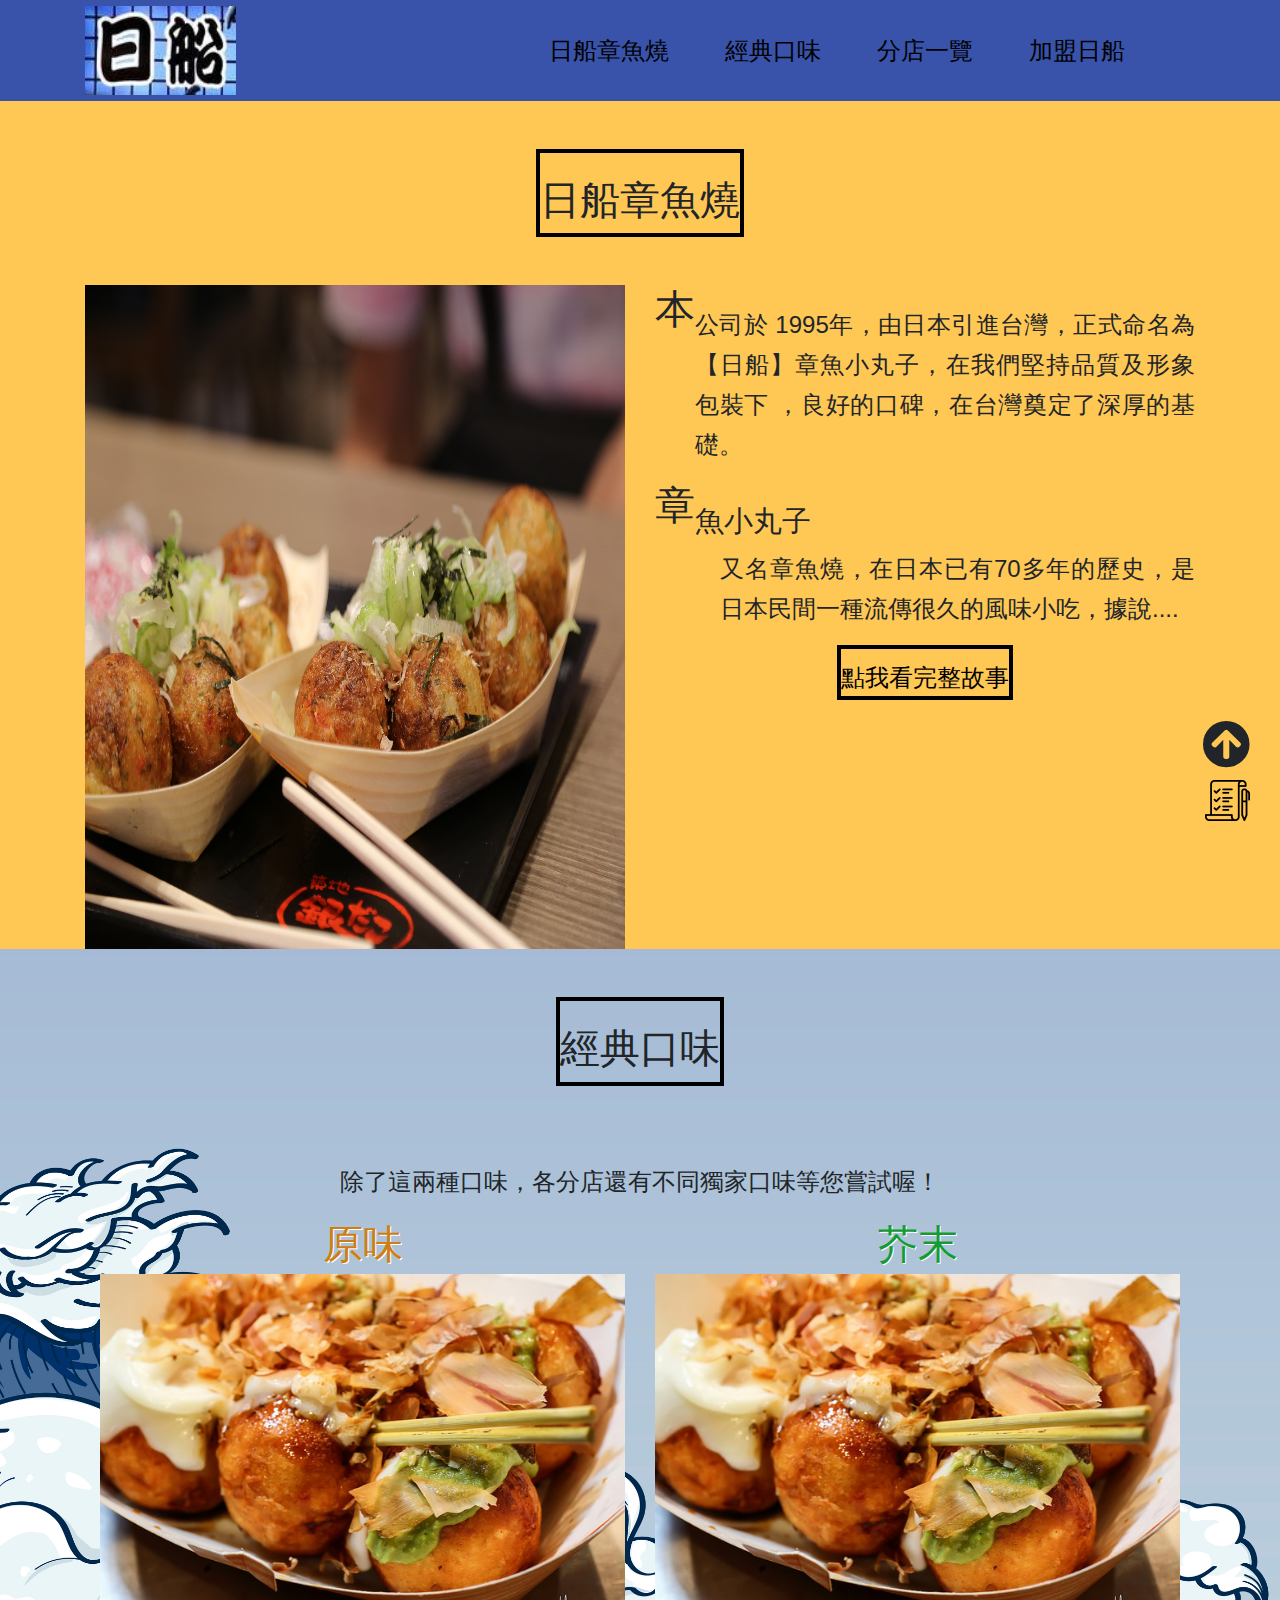
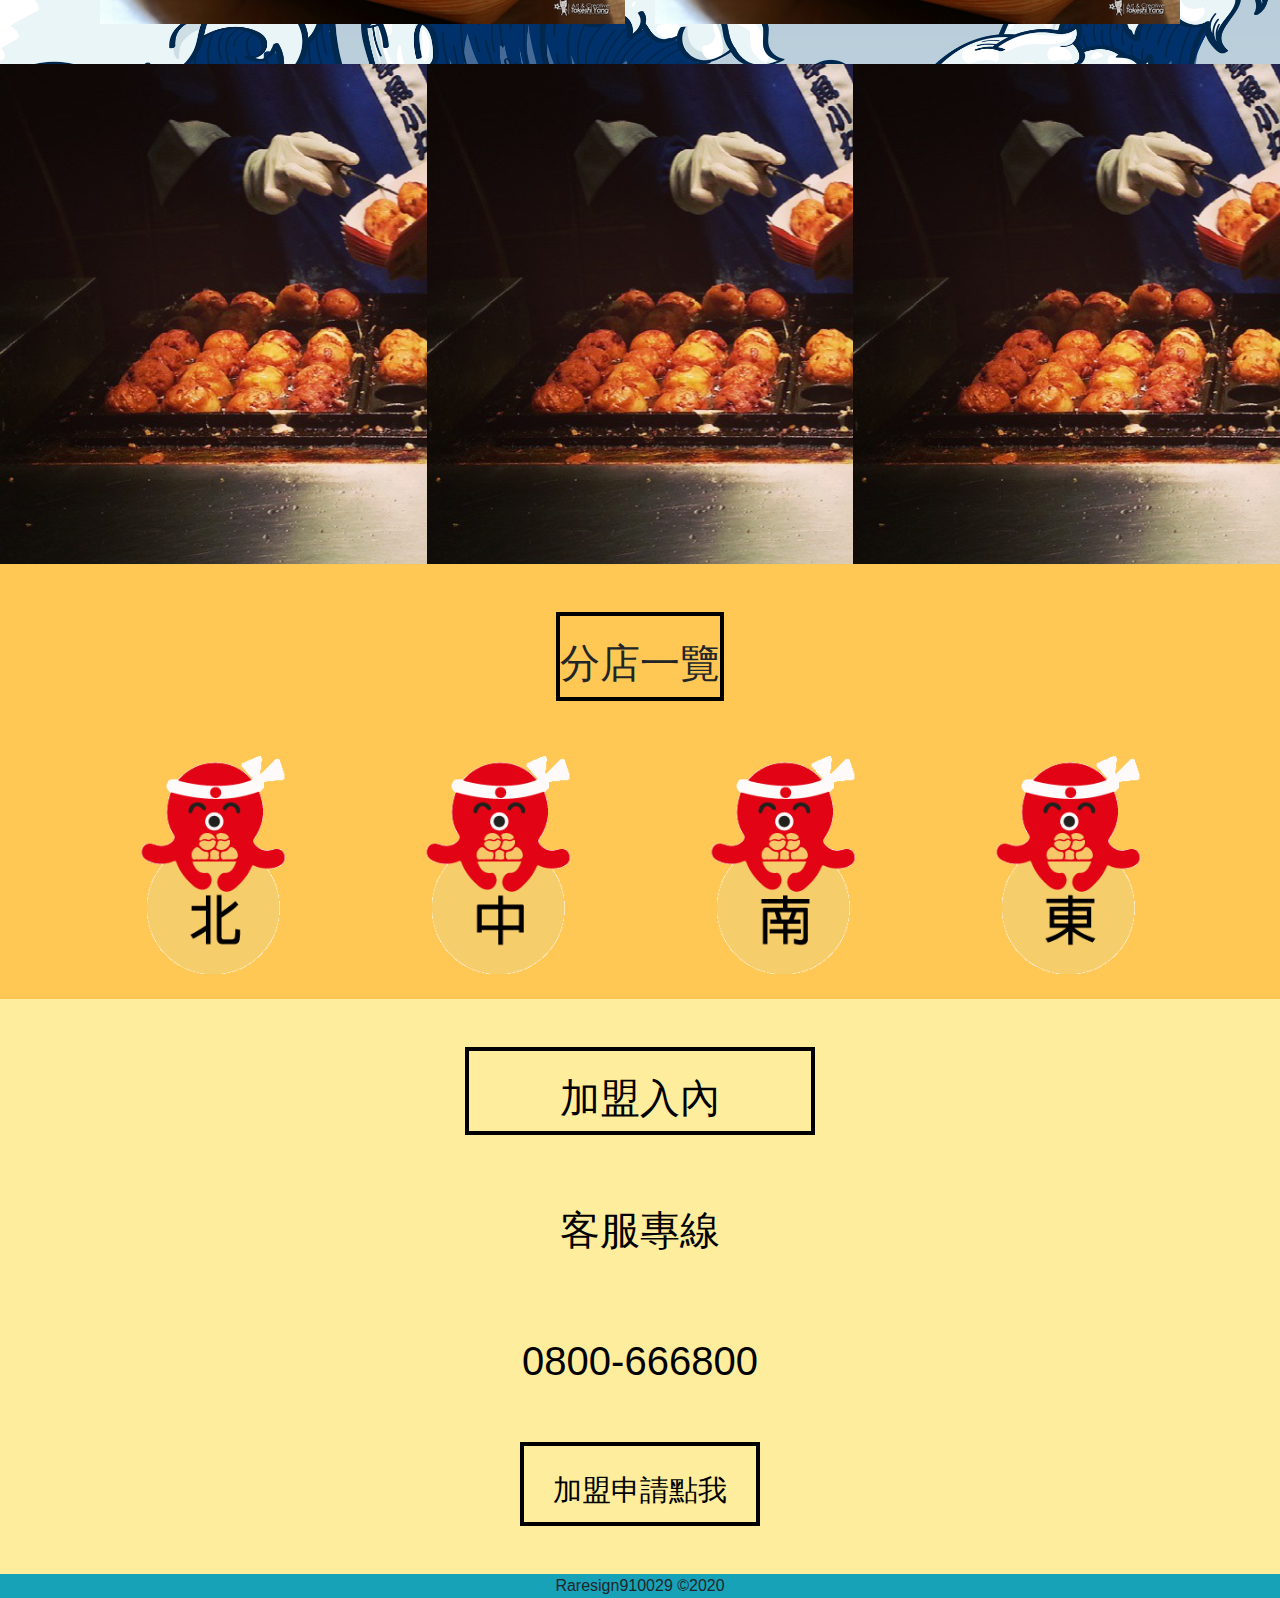
==== commit 6ec10781: "日船 查看更多 改版" ====
--- a/index.html
+++ b/index.html
@@ -135,6 +135,7 @@
                                     <div class="modal-content">
                                         <div class="modal-header">
                                             <h5 class="modal-title">日船章魚小丸子--緣起</h5>
+                                            <button class="btn btn-warning btn-sm" id="show_all">翻開所有</button>
                                             <button type="button" class="close" data-dismiss="modal" aria-label="Close">
                                                 <span aria-hidden="true">×</span>
                                             </button>
@@ -142,29 +143,29 @@
                                         <div class="modal-body p-4" id="result">
                                             <div class="row">
                                                 <div class="col col-12 col-md-12 col-lg-6 col-xl-3">
-                                                    <img class="img-fluid" src="./img/ori.PNG" alt="起">
-                                                    <div class="content">
+                                                    <img class="img-fluid modal_img" src="./img/ori.PNG" alt="起">
+                                                    <div class="content modal_content remove ">
                                                         <p>章魚小丸子，又名章魚燒，在日本已有70多年的歷史，是日本民間一種流傳很久的風味小吃，據說章魚燒最早出於大阪的的章魚燒丸專營店會津屋的創始人遠藤留吉之手。
                                                         </p>
                                                     </div>
                                                 </div>
                                                 <div class="col col-12 col-md-12 col-lg-6 col-xl-3">
-                                                    <img class="img-fluid" src="./img/get.PNG" alt="承">
-                                                    <div class="content">
+                                                    <img class="img-fluid modal_img" src="./img/get.PNG" alt="承">
+                                                    <div class="content modal_content remove">
                                                         <p>遠藤留吉起初肉、魔芋等加入調開的小麥麵糊裡煎燒後放在食攤上賣；西元&nbsp;&nbsp;1935&nbsp;年時遠藤留吉開始使用章魚作為原材料，並在麵糊裡調入味道，煎燒出的章魚燒丸大受人們的歡迎
                                                         </p>
                                                     </div>
                                                 </div>
                                                 <div class="col col-12 col-md-12 col-lg-6 col-xl-3">
-                                                    <img class="img-fluid" src="./img/turn.PNG" alt="轉">
-                                                    <div class="content">
+                                                    <img class="img-fluid modal_img" src="./img/turn.PNG" alt="轉">
+                                                    <div class="content modal_content remove">
                                                         <p>因每顆章魚燒丸裡都有鮮章魚肉，其味鮮而香，營養成分十分豐富，廣受消費者的青睞，故得其名為章魚小丸子，很快，章魚燒從大阪被推廣到日本全國。
                                                         </p>
                                                     </div>
                                                 </div>
                                                 <div class="col col-12 col-md-12 col-lg-6 col-xl-3">
-                                                    <img class="img-fluid" src="./img/mix.PNG" alt="合">
-                                                    <div class="content">
+                                                    <img class="img-fluid modal_img" src="./img/mix.PNG" alt="合">
+                                                    <div class="content modal_content remove">
                                                         <p>本公司於
                                                             1995年，由日本引進台灣，正式命名為【日船】章魚小丸子，在我們堅持品質及形象包裝下，在台灣奠定了深厚的基礎，良好的口碑，獨占整個台灣市場，只要我們繼續保持優良的品質以及不斷創新的企業理念
                                                         </p>
@@ -415,7 +416,7 @@
                             <div class="content">客服專線<br><br>0800-666800</div>
                         </div>
                         <div class="title-box detail">
-                            <a href="#join_us">
+                            <a href="./html/branches.html" target="blank">
                                 <div class="content">加盟申請點我</div>
                             </a>
                         </div>
@@ -512,6 +513,28 @@
             jp_homepage.click();
 
         }
+
+        var show_all = document.querySelector('#show_all');
+        var modal_img = document.querySelectorAll('.modal_img');
+        var modal_content = document.querySelectorAll('.modal_content');
+        
+        
+        show_all.onclick =function(){
+
+            modal_img.forEach(img => {
+                img.classList.toggle('remove');
+                
+            });
+
+            modal_content.forEach(content => {
+                content.classList.toggle('remove');
+            });
+            
+        }
+
+        
+
+        
     </script>
 
     <!-- loading 畫面 -->
--- a/css/jpboat.css
+++ b/css/jpboat.css
@@ -10,6 +10,10 @@
 
 body.modal-open {
   padding-right: 0 !important;
+}
+
+.remove {
+  display: none !important;
 }
 
 .loading_start .loadingbg {
@@ -138,7 +142,7 @@
         justify-content: space-around;
   }
   .nav_section .container .remove.active {
-    font-size: 27.1pt;
+    font-size: 22pt;
     position: absolute;
     top: 108px;
     right: 15px;
@@ -242,7 +246,7 @@
 }
 
 .nav_section .container .nav_group ul li {
-  font-size: 20.3pt;
+  font-size: 18pt;
   padding: 8px 20px;
 }
 
@@ -277,7 +281,7 @@
             justify-content: flex-start;
   }
   .nav_section .container .nav_group ul li {
-    font-size: 20.3pt;
+    font-size: 18pt;
     padding: 8px 20px;
   }
   .nav_section .container .nav_group ul li a {
@@ -301,7 +305,7 @@
             justify-content: flex-start;
   }
   .nav_section .container .nav_group ul li {
-    font-size: 20.3pt;
+    font-size: 18pt;
     padding: 8px 20px;
   }
   .nav_section .container .nav_group ul li a {
@@ -325,7 +329,7 @@
             justify-content: flex-start;
   }
   .nav_section .container .nav_group ul li {
-    font-size: 20.3pt;
+    font-size: 18pt;
     padding: 8px 20px;
   }
   .nav_section .container .nav_group ul li a {
@@ -370,7 +374,7 @@
   line-height: 49pt;
   border: 4px solid black;
   text-align: center;
-  font-size: 49pt;
+  font-size: 30pt;
 }
 
 .bg-first .container .row .col img {
@@ -397,12 +401,12 @@
 }
 
 .bg-first .container .row .contents .content_1 h2 {
-  font-size: 49pt;
+  font-size: 30pt;
 }
 
 .bg-first .container .row .contents .content_1 P {
-  font-size: 20.3pt;
-  line-height: 49pt;
+  font-size: 18pt;
+  line-height: 30pt;
   vertical-align: bottom;
   padding-top: 15pt;
   text-align: justify;
@@ -417,18 +421,18 @@
 }
 
 .bg-first .container .row .contents .content_2 h2 {
-  font-size: 49pt;
+  font-size: 30pt;
 }
 
 .bg-first .container .row .contents .content_2 h3 {
-  font-size: 27.1pt;
-  line-height: 49pt;
+  font-size: 22pt;
+  line-height: 30pt;
   padding-top: 15pt;
 }
 
 .bg-first .container .row .contents .content_2 P {
-  font-size: 20.3pt;
-  line-height: 49pt;
+  font-size: 18pt;
+  line-height: 30pt;
   vertical-align: bottom;
   padding: 0 0 0 65px;
   text-align: justify;
@@ -445,7 +449,7 @@
 }
 
 .bg-first .container .row .contents .content_3 a div {
-  font-size: 20.3pt;
+  font-size: 18pt;
   border: 4px solid black;
   text-align: center;
   padding-top: 11px;
@@ -459,93 +463,17 @@
   max-width: 100% !important;
 }
 
-.bg-first .container .row .contents .content_3 .modal .modal-dialog .modal-content .row .col .card img {
+.bg-first .container .row .contents .content_3 .modal .modal-dialog .modal-content .modal-body {
+  background-image: url("../img/Modal-bg.jpg");
+  background-size: cover;
+}
+
+.bg-first .container .row .contents .content_3 .modal .modal-dialog .modal-content .row .col img {
   color: black;
 }
 
-.bg-first .container .row .contents .content_3:hover {
-  background-color: #3953aa;
-}
-
-.bg-first .container .row .contents .content_3:hover a {
-  color: white;
-}
-
-.modal-dialog {
-  width: 80vw;
-  height: 100vh;
-  margin: 0 auto;
-  padding: 0;
-}
-
-.modal-dialog .modal-content {
-  height: auto;
-  min-height: 100vh;
-  border-radius: 0;
-}
-
-.modal-dialog .modal-content .modal-header {
-  background-color: #3953aa;
-}
-
-.modal-dialog .modal-content .modal-header .modal-title {
-  color: white;
-  margin-left: calc(50% - 95px);
-}
-
-.modal-dialog .modal-content .modal-header .close:hover {
-  cursor: pointer;
-  color: white;
-}
-
-.modal-dialog .modal-content .modal-body {
-  background-color: #ffc754;
-  display: -webkit-box;
-  display: -ms-flexbox;
-  display: flex;
-  -webkit-box-align: center;
-      -ms-flex-align: center;
-          align-items: center;
-}
-
-.modal-dialog .modal-content .modal-body .row {
-  display: -webkit-box;
-  display: -ms-flexbox;
-  display: flex;
-  -webkit-box-align: center;
-      -ms-flex-align: center;
-          align-items: center;
-}
-
-.modal-dialog .modal-content .modal-body .row .col {
-  height: 50%;
-}
-
-.modal-dialog .modal-content .modal-body .row .col .content {
-  display: none;
-}
-
-@media screen and (max-width: 1200px) {
-  .modal-dialog .modal-content .modal-body .row .col {
-    height: 50%;
-    padding: 15px;
-  }
-}
-
-@media screen and (max-width: 992px) {
-  .modal-dialog .modal-content .modal-body .row .col img {
-    max-width: 525px;
-    height: 70vh;
-  }
-}
-
-@media screen and (max-width: 768px) {
-  .modal-dialog .modal-content .modal-body .row .col img {
-    max-width: 100%;
-  }
-}
-
-.modal-dialog .modal-content .modal-body .row .col:hover .content {
+.bg-first .container .row .contents .content_3 .modal .modal-dialog .modal-content .row .col .content {
+  background-color: #eeeeee86;
   height: 664px;
   display: block;
   display: -webkit-box;
@@ -559,31 +487,81 @@
           align-items: center;
 }
 
-.modal-dialog .modal-content .modal-body .row .col:hover .content p {
-  font-size: 20.3pt;
-  text-align: justify;
+.bg-first .container .row .contents .content_3:hover {
+  background-color: #3953aa;
+}
+
+.bg-first .container .row .contents .content_3:hover a {
+  color: white;
+}
+
+.modal-dialog {
+  width: 80vw;
+  height: 100vh;
+  margin: 0 auto;
+  padding: 0;
+}
+
+.modal-dialog .modal-content {
+  height: auto;
+  min-height: 100vh;
+  border-radius: 0;
+}
+
+.modal-dialog .modal-content .modal-header {
+  background-color: #3953aa;
+}
+
+.modal-dialog .modal-content .modal-header .modal-title {
+  color: white;
+  margin-left: calc(50% - 95px);
+}
+
+.modal-dialog .modal-content .modal-header .close:hover {
+  cursor: pointer;
+  color: white;
+}
+
+.modal-dialog .modal-content .modal-body {
+  display: -webkit-box;
+  display: -ms-flexbox;
+  display: flex;
+  -webkit-box-align: center;
+      -ms-flex-align: center;
+          align-items: center;
+}
+
+.modal-dialog .modal-content .modal-body .row {
+  display: -webkit-box;
+  display: -ms-flexbox;
+  display: flex;
+  -webkit-box-align: center;
+      -ms-flex-align: center;
+          align-items: center;
+}
+
+.modal-dialog .modal-content .modal-body .row .col {
+  height: 50%;
 }
 
 @media screen and (max-width: 1200px) {
-  .modal-dialog .modal-content .modal-body .row .col:hover .content {
-    height: 664px;
+  .modal-dialog .modal-content .modal-body .row .col {
+    height: 50%;
+    padding: 15px;
+  }
+}
+
+@media screen and (max-width: 992px) {
+  .modal-dialog .modal-content .modal-body .row .col img {
+    max-width: 525px;
+    height: 70vh;
   }
 }
 
 @media screen and (max-width: 768px) {
-  .modal-dialog .modal-content .modal-body .row .col:hover .content {
-    height: 50vh;
-  }
-}
-
-@media screen and (max-width: 576px) {
-  .modal-dialog .modal-content .modal-body .row .col:hover .content {
-    height: 70vh;
-  }
-}
-
-.modal-dialog .modal-content .modal-body .row .col:hover img {
-  display: none;
+  .modal-dialog .modal-content .modal-body .row .col img {
+    max-width: 100%;
+  }
 }
 
 .modal-dialog .modal-content .modal-footer {
@@ -624,14 +602,14 @@
   line-height: 49pt;
   border: 4px solid black;
   text-align: center;
-  font-size: 49pt;
+  font-size: 30pt;
 }
 
 .bg-classicTaste .container .row .col .subtitle-box .title {
   padding-top: 15px;
   line-height: 49pt;
   text-align: center;
-  font-size: 20.3pt;
+  font-size: 18pt;
 }
 
 .bg-classicTaste .container .row .col .favor-box {
@@ -654,7 +632,7 @@
 .bg-classicTaste .container .row .col .favor-box .col.favor-box-in .tasteBox {
   width: 100%;
   text-align: center;
-  font-size: 49pt;
+  font-size: 30pt;
 }
 
 .bg-classicTaste .container .row .col .favor-box .col.favor-box-in .tasteBox.original {
@@ -748,9 +726,9 @@
 .idea .container.full .row .col:hover .cards .card-idea-title {
   max-width: 140px;
   padding-top: 15px;
-  line-height: 27.1pt;
-  text-align: center;
-  font-size: 27.1pt;
+  line-height: 22pt;
+  text-align: center;
+  font-size: 22pt;
   margin: 0 auto;
   color: white;
   z-index: 3;
@@ -759,7 +737,7 @@
 .idea .container.full .row .col:hover .cards .card-idea-content {
   color: white;
   text-align: center;
-  font-size: 20.3pt;
+  font-size: 18pt;
   margin: 0 auto;
   z-index: 3;
 }
@@ -789,7 +767,7 @@
   line-height: 49pt;
   border: 4px solid black;
   text-align: center;
-  font-size: 49pt;
+  font-size: 30pt;
 }
 
 .branches .container .row .col a .circle {
@@ -893,7 +871,7 @@
   line-height: 49pt;
   border: 4px solid black;
   text-align: center;
-  font-size: 49pt;
+  font-size: 30pt;
 }
 
 .netizen_comment .container.full .row .col .swiper-container {
@@ -930,7 +908,7 @@
   line-height: 49pt;
   border: 4px solid black;
   text-align: center;
-  font-size: 49pt;
+  font-size: 30pt;
 }
 
 .join_us .container .row .col .title-box.phone .content {
@@ -948,7 +926,7 @@
   line-height: 49pt;
   border: 4px solid black;
   text-align: center;
-  font-size: 27.1pt;
+  font-size: 22pt;
   padding-top: 11px;
 }
 
